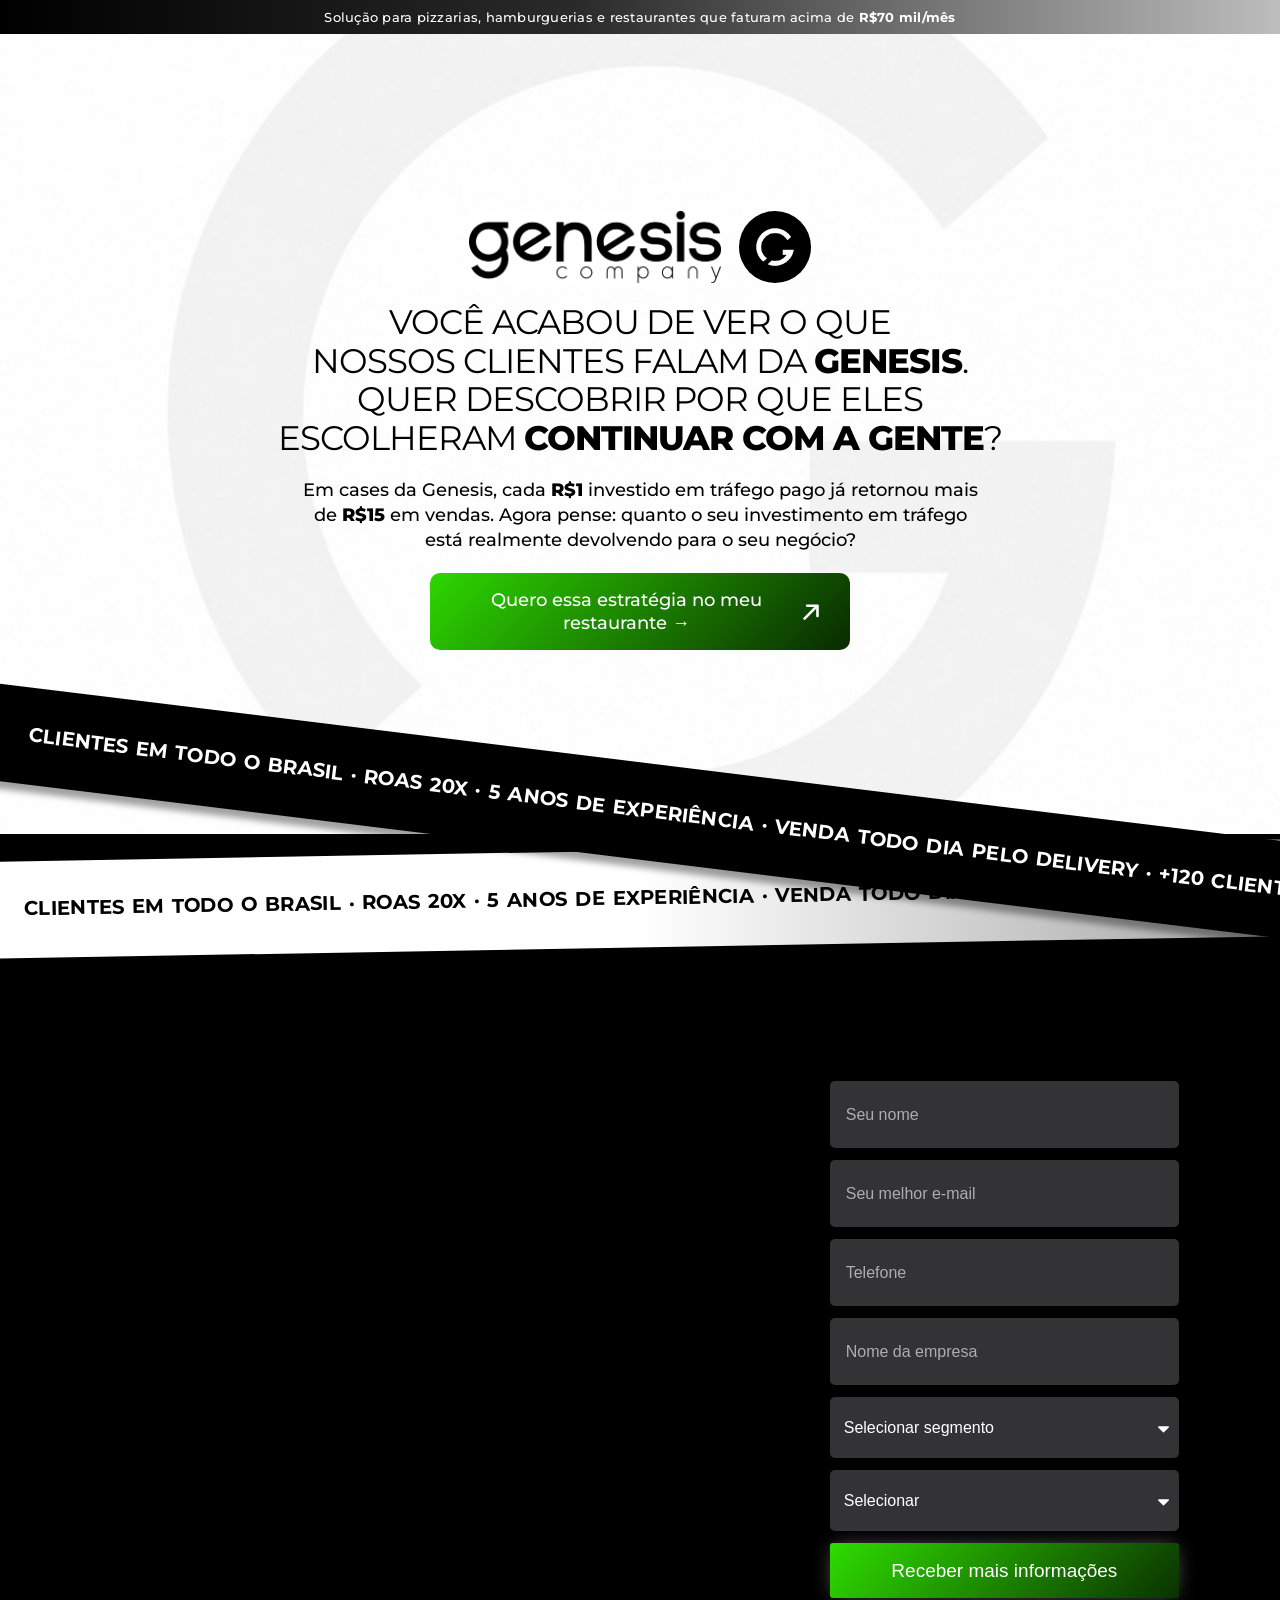
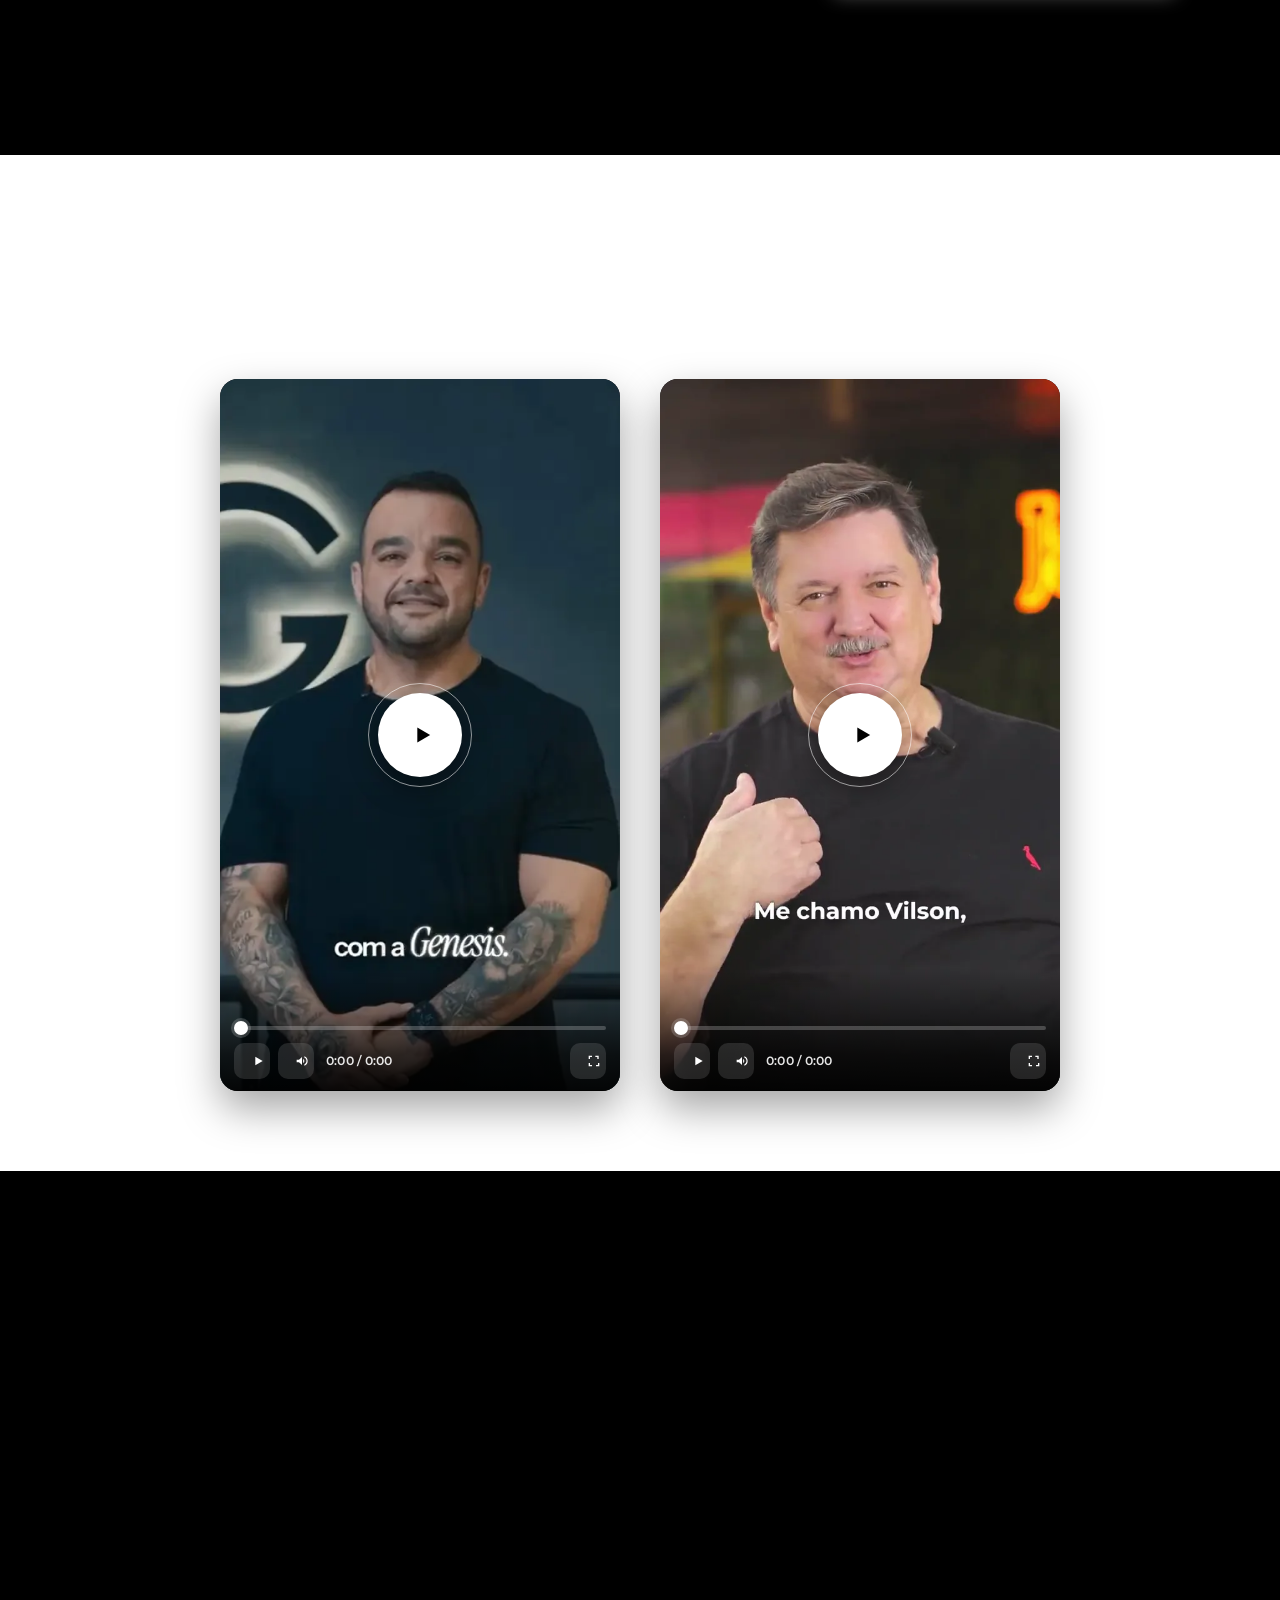
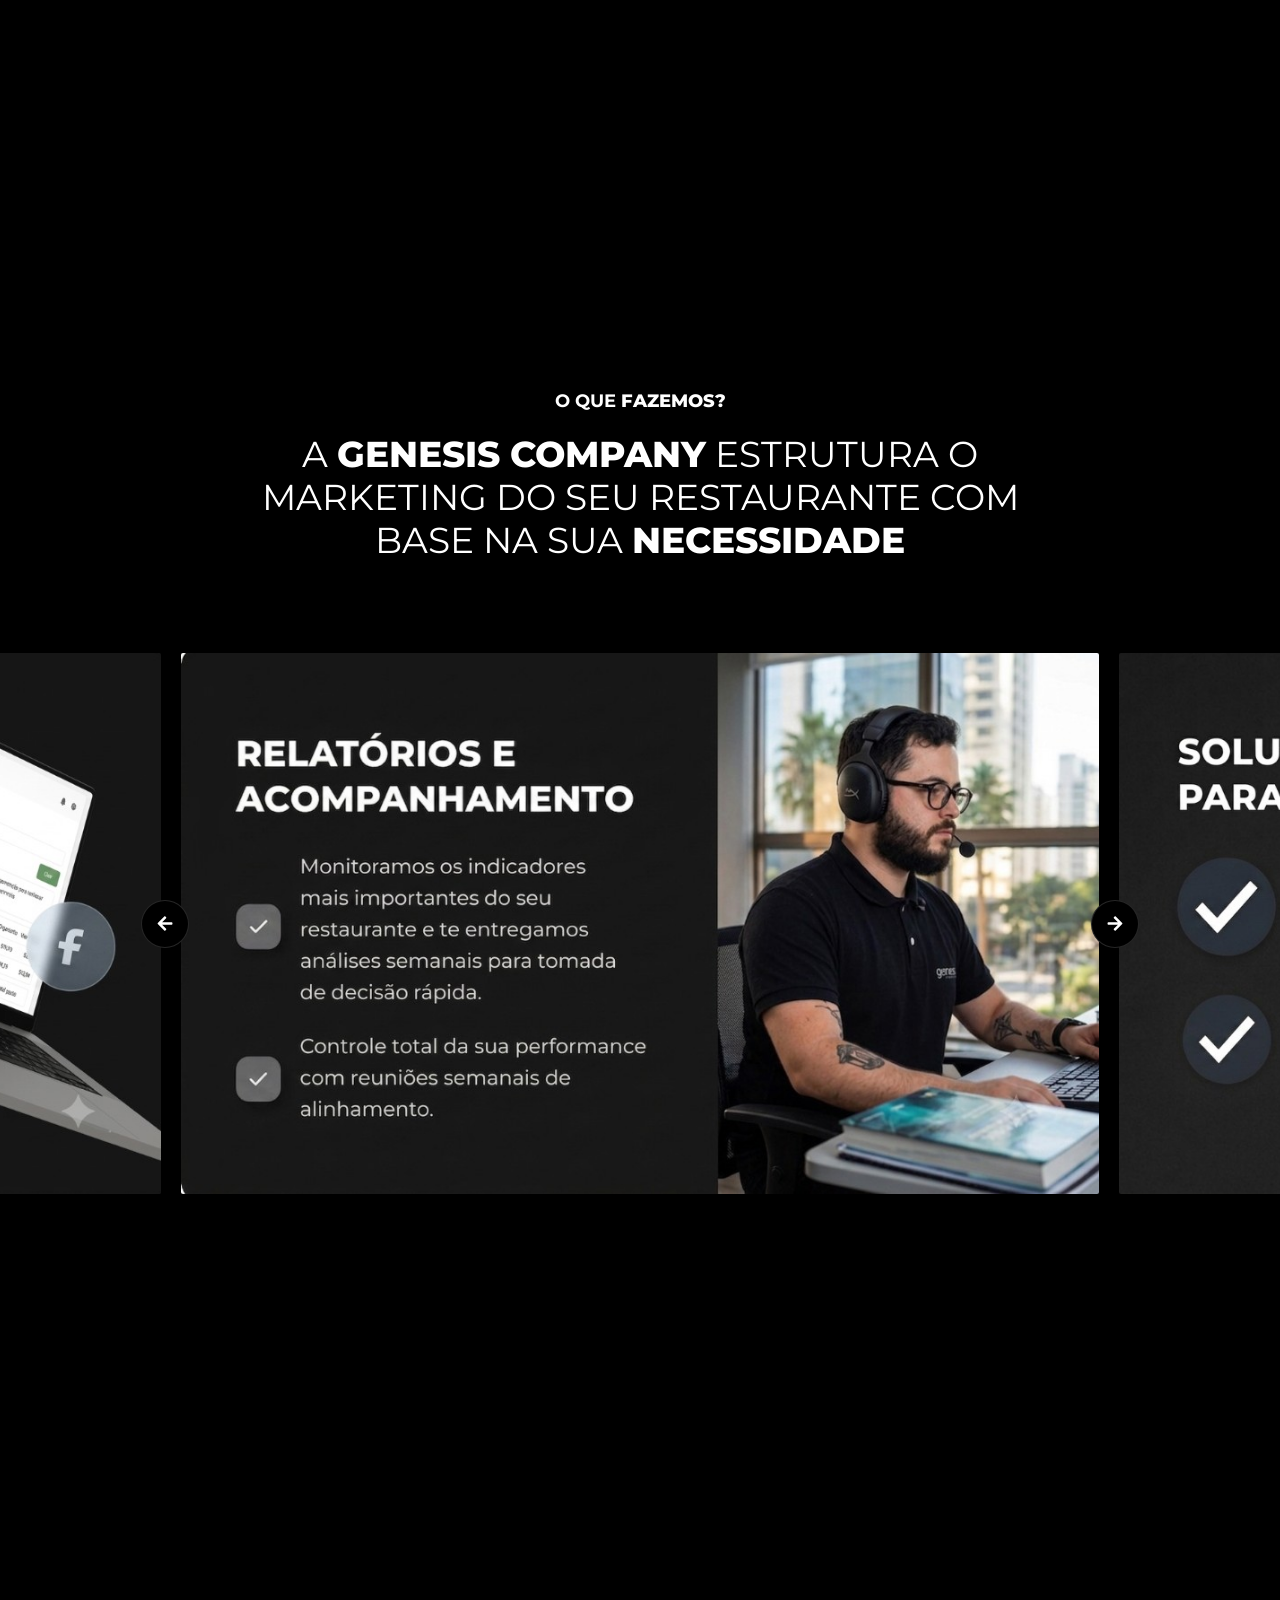
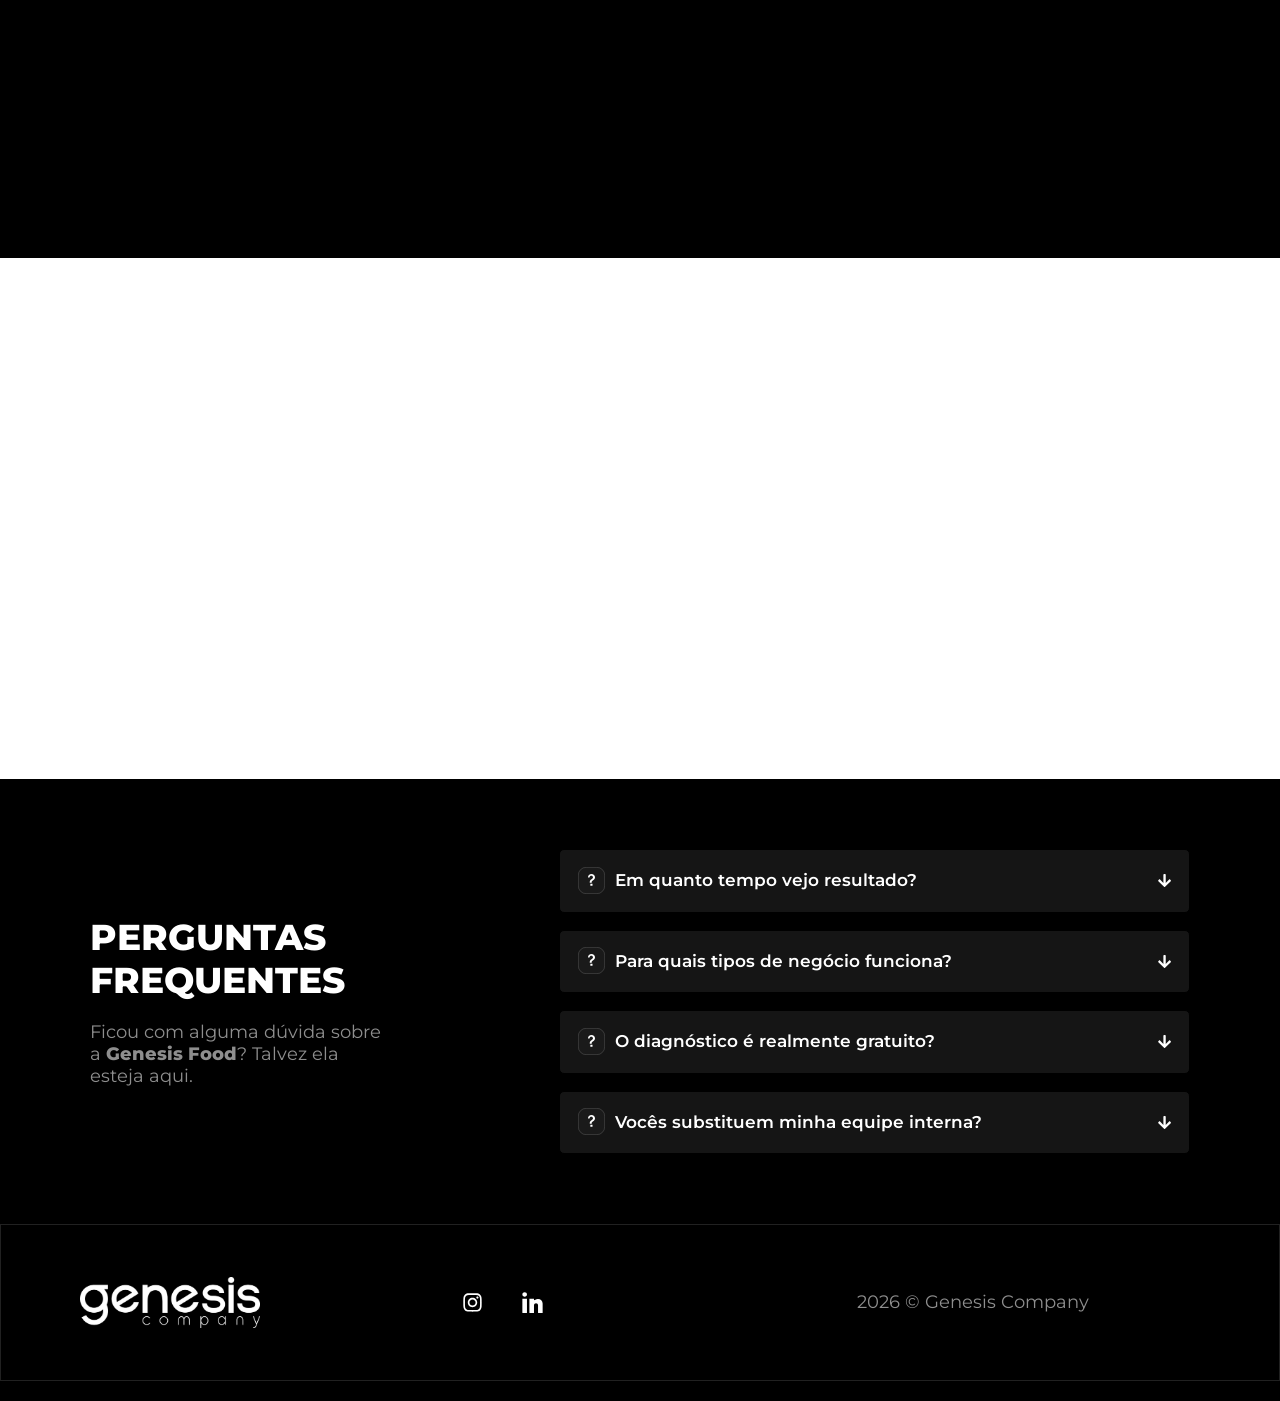
==== index.estrategia.html @ 5f3743d3 "Add Próximo Case and Estratégia landing page copy variants. New path-based LPs with hero/banner/CTA " ====
<!DOCTYPE html><html lang="pt-BR"><head><link rel="preload" as="font" type="font/woff2" href="./wp-content/uploads/elementor/google-fonts/fonts/montserrat-49e242af.woff2" crossorigin>
<link rel="preload" as="image" href="./wp-content/uploads/2025/10/hero-bg-g.png" fetchpriority="high">
<link rel="preconnect" href="https://cdn.jsdelivr.net" crossorigin>
<link rel="dns-prefetch" href="https://cdn.jsdelivr.net">
<script data-no-optimize="1">var litespeed_docref=sessionStorage.getItem("litespeed_docref");litespeed_docref&&(Object.defineProperty(document,"referrer",{get:function(){return litespeed_docref}}),sessionStorage.removeItem("litespeed_docref"));</script> <meta charset="UTF-8"><meta name='robots' content='index, follow, max-image-preview:large, max-snippet:-1, max-video-preview:-1' /><title>Genesis Food | Estratégia dos Cases</title><meta name="description" content="Aumente o movimento do seu restaurante com estratégias de marketing feitas sob medida. Gestão de redes sociais, tráfego pago e cardápio digital." /><link rel="canonical" href="https://foods.companygenesis.com.br/" /><meta property="og:locale" content="pt_BR" /><meta property="og:type" content="article" /><meta property="og:title" content="Genesis Food | Estratégia dos Cases" /><meta property="og:description" content="Aumente o movimento do seu restaurante com estratégias de marketing feitas sob medida. Gestão de redes sociais, tráfego pago e cardápio digital." /><meta property="og:url" content="https://foods.companygenesis.com.br/" /><meta property="og:site_name" content="Genesis Company" /><meta property="article:modified_time" content="2026-07-18T01:22:32+00:00" /><meta property="og:image" content="https://foods.companygenesis.com.br/wp-content/uploads/2025/10/og-genesis-food.png" /><meta property="og:image:width" content="1200" /><meta property="og:image:height" content="630" /><meta property="og:image:type" content="image/png" /><meta name="twitter:card" content="summary_large_image" /><meta name="twitter:image" content="https://foods.companygenesis.com.br/wp-content/uploads/2025/10/og-genesis-food.png" /><meta name="twitter:title" content="Genesis Food | Estratégia dos Cases" /><meta name="twitter:label1" content="Est. tempo de leitura" /><meta name="twitter:data1" content="13 minutos" /> <script type="application/ld+json" class="yoast-schema-graph">{"@context":"https:\/\/schema.org","@graph":[{"@type":"WebPage","@id":"https:\/\/foods.companygenesis.com.br\/00-lp\/","url":"https:\/\/foods.companygenesis.com.br\/00-lp\/","name":"Marketing para Restaurantes | Genesis Food","isPartOf":{"@id":"https:\/\/foods.companygenesis.com.br\/#website"},"primaryImageOfPage":{"@id":"https:\/\/foods.companygenesis.com.br\/00-lp\/#primaryimage"},"image":{"@id":"https:\/\/foods.companygenesis.com.br\/00-lp\/#primaryimage"},"thumbnailUrl":"https:\/\/foods.companygenesis.com.br\/wp-content\/uploads\/2025\/10\/og-genesis-food.png","datePublished":"2025-10-16T03:11:54+00:00","dateModified":"2026-07-18T01:22:32+00:00","description":"Aumente o movimento do seu restaurante com estratégias de marketing feitas sob medida. Gestão de redes sociais, tráfego pago e cardápio digital.","breadcrumb":{"@id":"https:\/\/foods.companygenesis.com.br\/00-lp\/#breadcrumb"},"inLanguage":"pt-BR","potentialAction":[{"@type":"ReadAction","target":["https:\/\/foods.companygenesis.com.br\/00-lp\/"]}]},{"@type":"ImageObject","inLanguage":"pt-BR","@id":"https:\/\/foods.companygenesis.com.br\/00-lp\/#primaryimage","url":"https:\/\/foods.companygenesis.com.br\/wp-content\/uploads\/2025\/10\/og-genesis-food.png","contentUrl":"https:\/\/foods.companygenesis.com.br\/wp-content\/uploads\/2025\/10\/og-genesis-food.png","width":513,"height":147},{"@type":"BreadcrumbList","@id":"https:\/\/foods.companygenesis.com.br\/00-lp\/#breadcrumb","itemListElement":[{"@type":"ListItem","position":1,"name":"Início","item":"https:\/\/foods.companygenesis.com.br\/"},{"@type":"ListItem","position":2,"name":"Marketing para Restaurantes | Genesis Food"}]},{"@type":"WebSite","@id":"https:\/\/foods.companygenesis.com.br\/#website","url":"https:\/\/foods.companygenesis.com.br\/","name":"Genesis Company","description":"Aumente seu faturamento através da internet","potentialAction":[{"@type":"SearchAction","target":{"@type":"EntryPoint","urlTemplate":"https:\/\/foods.companygenesis.com.br\/?s={search_term_string}"},"query-input":{"@type":"PropertyValueSpecification","valueRequired":true,"valueName":"search_term_string"}}],"inLanguage":"pt-BR"}]}</script> <link rel="alternate" type="application/rss+xml" title="Feed para Genesis Company &raquo;" href="https://foods.companygenesis.com.br/feed/" /><link rel="alternate" type="application/rss+xml" title="Feed de comentários para Genesis Company &raquo;" href="https://foods.companygenesis.com.br/comments/feed/" /><link rel="alternate" title="oEmbed (JSON)" type="application/json+oembed" href="https://foods.companygenesis.com.br/wp-json/oembed/1.0/embed?url=https%3A%2F%2Ffoods.companygenesis.com.br%2F00-lp%2F" /><link rel="alternate" title="oEmbed (XML)" type="text/xml+oembed" href="https://foods.companygenesis.com.br/wp-json/oembed/1.0/embed?url=https%3A%2F%2Ffoods.companygenesis.com.br%2F00-lp%2F&#038;format=xml" /><style id='wp-img-auto-sizes-contain-inline-css'>img:is([sizes=auto i],[sizes^="auto," i]){contain-intrinsic-size:3000px 1500px}
/*# sourceURL=wp-img-auto-sizes-contain-inline-css */</style><link data-optimized="2" rel="stylesheet" href="./assets/css/main.css" /><style id='global-styles-inline-css'>:root{--wp--preset--aspect-ratio--square: 1;--wp--preset--aspect-ratio--4-3: 4/3;--wp--preset--aspect-ratio--3-4: 3/4;--wp--preset--aspect-ratio--3-2: 3/2;--wp--preset--aspect-ratio--2-3: 2/3;--wp--preset--aspect-ratio--16-9: 16/9;--wp--preset--aspect-ratio--9-16: 9/16;--wp--preset--color--black: #000000;--wp--preset--color--cyan-bluish-gray: #abb8c3;--wp--preset--color--white: #ffffff;--wp--preset--color--pale-pink: #f78da7;--wp--preset--color--vivid-red: #cf2e2e;--wp--preset--color--luminous-vivid-orange: #ff6900;--wp--preset--color--luminous-vivid-amber: #fcb900;--wp--preset--color--light-green-cyan: #7bdcb5;--wp--preset--color--vivid-green-cyan: #00d084;--wp--preset--color--pale-cyan-blue: #8ed1fc;--wp--preset--color--vivid-cyan-blue: #0693e3;--wp--preset--color--vivid-purple: #9b51e0;--wp--preset--gradient--vivid-cyan-blue-to-vivid-purple: linear-gradient(135deg,rgb(6,147,227) 0%,rgb(155,81,224) 100%);--wp--preset--gradient--light-green-cyan-to-vivid-green-cyan: linear-gradient(135deg,rgb(122,220,180) 0%,rgb(0,208,130) 100%);--wp--preset--gradient--luminous-vivid-amber-to-luminous-vivid-orange: linear-gradient(135deg,rgb(252,185,0) 0%,rgb(255,105,0) 100%);--wp--preset--gradient--luminous-vivid-orange-to-vivid-red: linear-gradient(135deg,rgb(255,105,0) 0%,rgb(207,46,46) 100%);--wp--preset--gradient--very-light-gray-to-cyan-bluish-gray: linear-gradient(135deg,rgb(238,238,238) 0%,rgb(169,184,195) 100%);--wp--preset--gradient--cool-to-warm-spectrum: linear-gradient(135deg,rgb(74,234,220) 0%,rgb(151,120,209) 20%,rgb(207,42,186) 40%,rgb(238,44,130) 60%,rgb(251,105,98) 80%,rgb(254,248,76) 100%);--wp--preset--gradient--blush-light-purple: linear-gradient(135deg,rgb(255,206,236) 0%,rgb(152,150,240) 100%);--wp--preset--gradient--blush-bordeaux: linear-gradient(135deg,rgb(254,205,165) 0%,rgb(254,45,45) 50%,rgb(107,0,62) 100%);--wp--preset--gradient--luminous-dusk: linear-gradient(135deg,rgb(255,203,112) 0%,rgb(199,81,192) 50%,rgb(65,88,208) 100%);--wp--preset--gradient--pale-ocean: linear-gradient(135deg,rgb(255,245,203) 0%,rgb(182,227,212) 50%,rgb(51,167,181) 100%);--wp--preset--gradient--electric-grass: linear-gradient(135deg,rgb(202,248,128) 0%,rgb(113,206,126) 100%);--wp--preset--gradient--midnight: linear-gradient(135deg,rgb(2,3,129) 0%,rgb(40,116,252) 100%);--wp--preset--font-size--small: 13px;--wp--preset--font-size--medium: 20px;--wp--preset--font-size--large: 36px;--wp--preset--font-size--x-large: 42px;--wp--preset--spacing--20: 0.44rem;--wp--preset--spacing--30: 0.67rem;--wp--preset--spacing--40: 1rem;--wp--preset--spacing--50: 1.5rem;--wp--preset--spacing--60: 2.25rem;--wp--preset--spacing--70: 3.38rem;--wp--preset--spacing--80: 5.06rem;--wp--preset--shadow--natural: 6px 6px 9px rgba(0, 0, 0, 0.2);--wp--preset--shadow--deep: 12px 12px 50px rgba(0, 0, 0, 0.4);--wp--preset--shadow--sharp: 6px 6px 0px rgba(0, 0, 0, 0.2);--wp--preset--shadow--outlined: 6px 6px 0px -3px rgb(255, 255, 255), 6px 6px rgb(0, 0, 0);--wp--preset--shadow--crisp: 6px 6px 0px rgb(0, 0, 0);}:root { --wp--style--global--content-size: 800px;--wp--style--global--wide-size: 1200px; }:where(body) { margin: 0; }.wp-site-blocks > .alignleft { float: left; margin-right: 2em; }.wp-site-blocks > .alignright { float: right; margin-left: 2em; }.wp-site-blocks > .aligncenter { justify-content: center; margin-left: auto; margin-right: auto; }:where(.wp-site-blocks) > * { margin-block-start: 24px; margin-block-end: 0; }:where(.wp-site-blocks) > :first-child { margin-block-start: 0; }:where(.wp-site-blocks) > :last-child { margin-block-end: 0; }:root { --wp--style--block-gap: 24px; }:root :where(.is-layout-flow) > :first-child{margin-block-start: 0;}:root :where(.is-layout-flow) > :last-child{margin-block-end: 0;}:root :where(.is-layout-flow) > *{margin-block-start: 24px;margin-block-end: 0;}:root :where(.is-layout-constrained) > :first-child{margin-block-start: 0;}:root :where(.is-layout-constrained) > :last-child{margin-block-end: 0;}:root :where(.is-layout-constrained) > *{margin-block-start: 24px;margin-block-end: 0;}:root :where(.is-layout-flex){gap: 24px;}:root :where(.is-layout-grid){gap: 24px;}.is-layout-flow > .alignleft{float: left;margin-inline-start: 0;margin-inline-end: 2em;}.is-layout-flow > .alignright{float: right;margin-inline-start: 2em;margin-inline-end: 0;}.is-layout-flow > .aligncenter{margin-left: auto !important;margin-right: auto !important;}.is-layout-constrained > .alignleft{float: left;margin-inline-start: 0;margin-inline-end: 2em;}.is-layout-constrained > .alignright{float: right;margin-inline-start: 2em;margin-inline-end: 0;}.is-layout-constrained > .aligncenter{margin-left: auto !important;margin-right: auto !important;}.is-layout-constrained > :where(:not(.alignleft):not(.alignright):not(.alignfull)){max-width: var(--wp--style--global--content-size);margin-left: auto !important;margin-right: auto !important;}.is-layout-constrained > .alignwide{max-width: var(--wp--style--global--wide-size);}body .is-layout-flex{display: flex;}.is-layout-flex{flex-wrap: wrap;align-items: center;}.is-layout-flex > :is(*, div){margin: 0;}body .is-layout-grid{display: grid;}.is-layout-grid > :is(*, div){margin: 0;}body{padding-top: 0px;padding-right: 0px;padding-bottom: 0px;padding-left: 0px;}a:where(:not(.wp-element-button)){text-decoration: underline;}:root :where(.wp-element-button, .wp-block-button__link){background-color: #32373c;border-width: 0;color: #fff;font-family: inherit;font-size: inherit;font-style: inherit;font-weight: inherit;letter-spacing: inherit;line-height: inherit;padding-top: calc(0.667em + 2px);padding-right: calc(1.333em + 2px);padding-bottom: calc(0.667em + 2px);padding-left: calc(1.333em + 2px);text-decoration: none;text-transform: inherit;}.has-black-color{color: var(--wp--preset--color--black) !important;}.has-cyan-bluish-gray-color{color: var(--wp--preset--color--cyan-bluish-gray) !important;}.has-white-color{color: var(--wp--preset--color--white) !important;}.has-pale-pink-color{color: var(--wp--preset--color--pale-pink) !important;}.has-vivid-red-color{color: var(--wp--preset--color--vivid-red) !important;}.has-luminous-vivid-orange-color{color: var(--wp--preset--color--luminous-vivid-orange) !important;}.has-luminous-vivid-amber-color{color: var(--wp--preset--color--luminous-vivid-amber) !important;}.has-light-green-cyan-color{color: var(--wp--preset--color--light-green-cyan) !important;}.has-vivid-green-cyan-color{color: var(--wp--preset--color--vivid-green-cyan) !important;}.has-pale-cyan-blue-color{color: var(--wp--preset--color--pale-cyan-blue) !important;}.has-vivid-cyan-blue-color{color: var(--wp--preset--color--vivid-cyan-blue) !important;}.has-vivid-purple-color{color: var(--wp--preset--color--vivid-purple) !important;}.has-black-background-color{background-color: var(--wp--preset--color--black) !important;}.has-cyan-bluish-gray-background-color{background-color: var(--wp--preset--color--cyan-bluish-gray) !important;}.has-white-background-color{background-color: var(--wp--preset--color--white) !important;}.has-pale-pink-background-color{background-color: var(--wp--preset--color--pale-pink) !important;}.has-vivid-red-background-color{background-color: var(--wp--preset--color--vivid-red) !important;}.has-luminous-vivid-orange-background-color{background-color: var(--wp--preset--color--luminous-vivid-orange) !important;}.has-luminous-vivid-amber-background-color{background-color: var(--wp--preset--color--luminous-vivid-amber) !important;}.has-light-green-cyan-background-color{background-color: var(--wp--preset--color--light-green-cyan) !important;}.has-vivid-green-cyan-background-color{background-color: var(--wp--preset--color--vivid-green-cyan) !important;}.has-pale-cyan-blue-background-color{background-color: var(--wp--preset--color--pale-cyan-blue) !important;}.has-vivid-cyan-blue-background-color{background-color: var(--wp--preset--color--vivid-cyan-blue) !important;}.has-vivid-purple-background-color{background-color: var(--wp--preset--color--vivid-purple) !important;}.has-black-border-color{border-color: var(--wp--preset--color--black) !important;}.has-cyan-bluish-gray-border-color{border-color: var(--wp--preset--color--cyan-bluish-gray) !important;}.has-white-border-color{border-color: var(--wp--preset--color--white) !important;}.has-pale-pink-border-color{border-color: var(--wp--preset--color--pale-pink) !important;}.has-vivid-red-border-color{border-color: var(--wp--preset--color--vivid-red) !important;}.has-luminous-vivid-orange-border-color{border-color: var(--wp--preset--color--luminous-vivid-orange) !important;}.has-luminous-vivid-amber-border-color{border-color: var(--wp--preset--color--luminous-vivid-amber) !important;}.has-light-green-cyan-border-color{border-color: var(--wp--preset--color--light-green-cyan) !important;}.has-vivid-green-cyan-border-color{border-color: var(--wp--preset--color--vivid-green-cyan) !important;}.has-pale-cyan-blue-border-color{border-color: var(--wp--preset--color--pale-cyan-blue) !important;}.has-vivid-cyan-blue-border-color{border-color: var(--wp--preset--color--vivid-cyan-blue) !important;}.has-vivid-purple-border-color{border-color: var(--wp--preset--color--vivid-purple) !important;}.has-vivid-cyan-blue-to-vivid-purple-gradient-background{background: var(--wp--preset--gradient--vivid-cyan-blue-to-vivid-purple) !important;}.has-light-green-cyan-to-vivid-green-cyan-gradient-background{background: var(--wp--preset--gradient--light-green-cyan-to-vivid-green-cyan) !important;}.has-luminous-vivid-amber-to-luminous-vivid-orange-gradient-background{background: var(--wp--preset--gradient--luminous-vivid-amber-to-luminous-vivid-orange) !important;}.has-luminous-vivid-orange-to-vivid-red-gradient-background{background: var(--wp--preset--gradient--luminous-vivid-orange-to-vivid-red) !important;}.has-very-light-gray-to-cyan-bluish-gray-gradient-background{background: var(--wp--preset--gradient--very-light-gray-to-cyan-bluish-gray) !important;}.has-cool-to-warm-spectrum-gradient-background{background: var(--wp--preset--gradient--cool-to-warm-spectrum) !important;}.has-blush-light-purple-gradient-background{background: var(--wp--preset--gradient--blush-light-purple) !important;}.has-blush-bordeaux-gradient-background{background: var(--wp--preset--gradient--blush-bordeaux) !important;}.has-luminous-dusk-gradient-background{background: var(--wp--preset--gradient--luminous-dusk) !important;}.has-pale-ocean-gradient-background{background: var(--wp--preset--gradient--pale-ocean) !important;}.has-electric-grass-gradient-background{background: var(--wp--preset--gradient--electric-grass) !important;}.has-midnight-gradient-background{background: var(--wp--preset--gradient--midnight) !important;}.has-small-font-size{font-size: var(--wp--preset--font-size--small) !important;}.has-medium-font-size{font-size: var(--wp--preset--font-size--medium) !important;}.has-large-font-size{font-size: var(--wp--preset--font-size--large) !important;}.has-x-large-font-size{font-size: var(--wp--preset--font-size--x-large) !important;}
:root :where(.wp-block-pullquote){font-size: 1.5em;line-height: 1.6;}
/*# sourceURL=global-styles-inline-css */</style><style id='hide_field_class_style-inline-css'>.cfef-hidden , .cfef-hidden-step-field {
					display: none !important;
			 	}
.cfef-hidden {
					display: none !important;
			 	}
/*# sourceURL=hide_field_class_style-inline-css */</style>
<link rel="https://api.w.org/" href="https://foods.companygenesis.com.br/wp-json/" /><link rel="alternate" title="JSON" type="application/json" href="https://foods.companygenesis.com.br/wp-json/wp/v2/pages/3445" /><link rel="EditURI" type="application/rsd+xml" title="RSD" href="https://foods.companygenesis.com.br/xmlrpc.php?rsd" /><meta name="generator" content="WordPress 6.9.5" /><link rel='shortlink' href='https://foods.companygenesis.com.br/?p=3445' />
<!-- Google Tag Manager -->
<script>(function(w,d,s,l,i){w[l]=w[l]||[];w[l].push({'gtm.start':
new Date().getTime(),event:'gtm.js'});var f=d.getElementsByTagName(s)[0],
j=d.createElement(s),dl=l!='dataLayer'?'&l='+l:'';j.async=true;j.src=
'https://www.googletagmanager.com/gtm.js?id='+i+dl;f.parentNode.insertBefore(j,f);
})(window,document,'script','dataLayer','GTM-K36ZGK4W');</script>
<script>(function(w,d,s,l,i){w[l]=w[l]||[];w[l].push({'gtm.start':
new Date().getTime(),event:'gtm.js'});var f=d.getElementsByTagName(s)[0],
j=d.createElement(s),dl=l!='dataLayer'?'&l='+l:'';j.async=true;j.src=
'https://www.googletagmanager.com/gtm.js?id='+i+dl;f.parentNode.insertBefore(j,f);
})(window,document,'script','dataLayer','GTM-WVFJHWJD');</script>
<!-- End Google Tag Manager -->
<!-- Meta Pixel Code -->
<script>
!function(f,b,e,v,n,t,s)
{if(f.fbq)return;n=f.fbq=function(){n.callMethod?
n.callMethod.apply(n,arguments):n.queue.push(arguments)};
if(!f._fbq)f._fbq=n;n.push=n;n.loaded=!0;n.version='2.0';
n.queue=[];t=b.createElement(e);t.async=!0;
t.src=v;s=b.getElementsByTagName(e)[0];
s.parentNode.insertBefore(t,s)}(window, document,'script',
'https://connect.facebook.net/en_US/fbevents.js');
fbq('init', '1551278673109850');
fbq('track', 'PageView');
</script>
<!-- End Meta Pixel Code -->
<script type="text/javascript">document.createElement("picture");if(!window.HTMLPictureElement&&document.addEventListener){window.addEventListener("DOMContentLiteSpeedLoaded",function(){var s=document.createElement("script");s.src="./wp-content/plugins/webp-express/js/picturefill.min.js";document.body.appendChild(s)})}</script><meta name="generator" content="Elementor 4.2.1; features: e_font_icon_svg, additional_custom_breakpoints; settings: css_print_method-external, google_font-enabled, font_display-swap"><style>html, body {
   max-width: 100%;
   overflow-x: hidden;
}

::-webkit-scrollbar {
    width: 10px;
}

::-webkit-scrollbar-track {
    background: #0C0C0C;
}
  
::-webkit-scrollbar-thumb {
    -webkit-border-radius: 10px;
    border-radius: 10px;
    background: linear-gradient(180deg, #000000, #000000);
}

::-webkit-scrollbar-thumb:hover {
    -webkit-border-radius: 10px;
    border-radius: 10px;
    background: linear-gradient(0deg, #000000, #000000);
}</style>  <style>.e-con.e-parent:nth-of-type(n+4):not(.e-lazyloaded):not(.e-no-lazyload),
				.e-con.e-parent:nth-of-type(n+4):not(.e-lazyloaded):not(.e-no-lazyload) * {
					background-image: none !important;
				}
				@media screen and (max-height: 1024px) {
					.e-con.e-parent:nth-of-type(n+3):not(.e-lazyloaded):not(.e-no-lazyload),
					.e-con.e-parent:nth-of-type(n+3):not(.e-lazyloaded):not(.e-no-lazyload) * {
						background-image: none !important;
					}
				}
				@media screen and (max-height: 640px) {
					.e-con.e-parent:nth-of-type(n+2):not(.e-lazyloaded):not(.e-no-lazyload),
					.e-con.e-parent:nth-of-type(n+2):not(.e-lazyloaded):not(.e-no-lazyload) * {
						background-image: none !important;
					}
				}</style>  <link rel="icon" href="./wp-content/uploads/2025/10/logo-genesis-g-favicon.png" sizes="32x32" /><link rel="icon" href="./wp-content/uploads/2025/10/logo-genesis-g-favicon.png" sizes="192x192" /><link rel="apple-touch-icon" href="./wp-content/uploads/2025/10/logo-genesis-g-favicon.png" /><meta name="msapplication-TileImage" content="./wp-content/uploads/2025/10/logo-genesis-g-favicon.png" /><meta name="viewport" content="width=device-width, initial-scale=1.0, viewport-fit=cover" />
<style id="gf-logo-css">
.logo-genesis {
  width: min(420px, 75vw) !important;
  height: auto !important;
  max-width: 420px !important;
}
.logo-genesis-footer {
  width: min(180px, 50vw) !important;
  height: auto !important;
  max-width: 180px !important;
}
.elementor-element-3dcf41d img.logo-genesis {
  object-fit: contain;
}
</style>





<style id="gf-departamento-css">
/* Seção CTA, fundo branco, texto preto */
.elementor-3445 .elementor-element.elementor-element-bf90cb8,
.elementor-element-bf90cb8 {
  background-color: #FFFFFF !important;
}
.elementor-3445 .elementor-element.elementor-element-bf90cb8 .e-con-inner {
  display: flex;
  flex-direction: column;
  align-items: center;
  justify-content: center;
  text-align: center;
  padding-top: 70px;
  padding-bottom: 70px;
}
.elementor-3445 .elementor-element.elementor-element-b350397 {
  width: auto !important;
  max-width: 720px !important;
  margin-left: auto !important;
  margin-right: auto !important;
  text-align: center !important;
}
.elementor-3445 .elementor-element.elementor-element-b350397 .elementor-heading-title {
  font-family: "Montserrat", Sans-serif !important;
  font-size: 18px !important;
  font-weight: 700 !important;
  line-height: 1.2em !important;
  color: #000000 !important;
  text-align: center !important;
}
.elementor-3445 .elementor-element.elementor-element-78d1f50 {
  width: min(900px, 92%) !important;
  max-width: 900px !important;
  margin-left: auto !important;
  margin-right: auto !important;
  text-align: center !important;
}
.elementor-3445 .elementor-element.elementor-element-78d1f50 .elementor-heading-title {
  font-family: "Montserrat", Sans-serif !important;
  font-size: 36px !important;
  font-weight: 400 !important;
  line-height: 1.2em !important;
  letter-spacing: -0.7px !important;
  color: #000000 !important;
  text-align: center !important;
}
.elementor-3445 .elementor-element.elementor-element-d406230 {
  width: min(760px, 92%) !important;
  max-width: 760px !important;
  margin-left: auto !important;
  margin-right: auto !important;
  text-align: center !important;
}
.elementor-3445 .elementor-element.elementor-element-d406230 .elementor-heading-title {
  font-family: "Montserrat", Sans-serif !important;
  font-size: 18px !important;
  font-weight: 400 !important;
  line-height: 1.35em !important;
  color: #000000 !important;
  text-align: center !important;
}
.elementor-3445 .elementor-element.elementor-element-7e98884 {
  display: flex !important;
  flex-direction: row !important;
  justify-content: center !important;
  align-items: center !important;
  flex-wrap: wrap !important;
  gap: 12px;
  margin-top: 18px;
}
.elementor-3445 .elementor-element.elementor-element-5e537af .elementor-button {
  background-color: #000000 !important;
  color: #FFFFFF !important;
  fill: #FFFFFF !important;
  border-radius: 10px !important;
  font-family: "Montserrat", Sans-serif !important;
  font-size: 16px !important;
  font-weight: 500 !important;
  padding: 16px 30px !important;
}
.elementor-3445 .elementor-element.elementor-element-5e537af .elementor-button svg path {
  fill: #FFFFFF !important;
}
.elementor-3445 .elementor-element.elementor-element-2dba5c1 {
  width: auto !important;
  max-width: none !important;
  margin-left: 19px !important;
  position: relative !important;
}
.elementor-3445 .elementor-element.elementor-element-2dba5c1 .elementor-heading-title {
  font-family: "Montserrat", Sans-serif !important;
  font-size: 16px !important;
  font-weight: 500 !important;
  color: #000000 !important;
}
.elementor-3445 .elementor-element.elementor-element-2dba5c1::before {
  background: #000000 !important;
  box-shadow: 0 0 0 0 #000000 !important;
}
@media (max-width: 767px) {
  .elementor-3445 .elementor-element.elementor-element-78d1f50 .elementor-heading-title {
    font-size: 22px !important;
  }
  .elementor-3445 .elementor-element.elementor-element-d406230 .elementor-heading-title {
    font-size: 16px !important;
  }
  .elementor-3445 .elementor-element.elementor-element-bf90cb8 .e-con-inner {
    padding-top: 48px;
    padding-bottom: 48px;
  }
}
</style>

<style id="gf-faixas-css">
/* Faixa preta, texto branco */
.elementor-element-7cb8422.e-con,
.elementor-3445 .elementor-element.elementor-element-7cb8422 {
  display: flex !important;
  position: relative !important;
  z-index: 3 !important;
  background: #000 !important;
  box-shadow: 0 7px 5.8px 0 rgb(0 0 0 / .37) !important;
  margin-top: -67px !important;
  margin-bottom: 0 !important;
  padding: 16px 0 !important;
  overflow: hidden !important;
  transform: rotate(7deg) scale(1.1) !important;
  width: 100% !important;
}
/* Faixa clara, texto preto */
.elementor-element-8dcca34.e-con,
.elementor-3445 .elementor-element.elementor-element-8dcca34 {
  display: flex !important;
  position: relative !important;
  z-index: 2 !important;
  background: linear-gradient(90deg, #FFF 49.99%, #999 100%) !important;
  box-shadow: 0 7px 5.8px 0 rgb(0 0 0 / .37) !important;
  margin-top: 0 !important;
  margin-bottom: 0 !important;
  padding: 16px 0 !important;
  overflow: hidden !important;
  transform: rotate(-1deg) scale(1.1) !important;
  width: 100% !important;
}

/* Trilho infinito */
.elementor-3445 .elementor-element.elementor-element-3862534,
.elementor-3445 .elementor-element.elementor-element-a68d58c {
  width: max-content !important;
  max-width: none !important;
  margin: 0 !important;
  white-space: nowrap !important;
  display: block !important;
}

.elementor-3445 .elementor-element.elementor-element-3862534 .elementor-heading-title,
.elementor-3445 .elementor-element.elementor-element-a68d58c .elementor-heading-title {
  font-family: "Montserrat", Sans-serif !important;
  font-size: 18px !important;
  font-weight: 700 !important;
  line-height: 1.2em !important;
  word-spacing: 2px !important;
  white-space: nowrap !important;
  margin: 0 !important;
  display: inline-block !important;
  text-transform: uppercase !important;
}

/* Preta = texto branco, anda pra direita (txto) */
.elementor-3445 .elementor-element.elementor-element-3862534 {
  animation: gf-marquee-right 90s linear infinite !important;
}
.elementor-3445 .elementor-element.elementor-element-3862534 .elementor-heading-title {
  color: #FFFFFF !important;
}

/* Branca = texto preto, anda pra esquerda (txt) */
.elementor-3445 .elementor-element.elementor-element-a68d58c {
  animation: gf-marquee-left 90s linear infinite !important;
}
.elementor-3445 .elementor-element.elementor-element-a68d58c .elementor-heading-title {
  color: #000000 !important;
}

@keyframes gf-marquee-right {
  from { transform: translateX(-50%); }
  to { transform: translateX(0%); }
}
@keyframes gf-marquee-left {
  from { transform: translateX(0%); }
  to { transform: translateX(-50%); }
}

@media (max-width: 767px) {
  .elementor-element-7cb8422.e-con { margin-top: -40px !important; padding: 14px 0 !important; }
  .elementor-element-8dcca34.e-con { padding: 14px 0 !important; }
  .elementor-3445 .elementor-element.elementor-element-3862534 .elementor-heading-title,
  .elementor-3445 .elementor-element.elementor-element-a68d58c .elementor-heading-title {
    font-size: 14px !important;
    line-height: 1em !important;
  }
}
</style>

<style id="gf-hero-logos-css">
/* Hero, fundo G watermark */
.elementor-3445 .elementor-element.elementor-element-272308d,
.elementor-3445 .elementor-element.elementor-element-272308d:not(.elementor-motion-effects-element-type-background),
.elementor-3445 .elementor-element.elementor-element-272308d > .elementor-motion-effects-container > .elementor-motion-effects-layer,
.elementor-element-272308d {
  background-color: #FFFFFF !important;
  background-image: url("./wp-content/uploads/2025/10/hero-bg-g.png") !important;
  background-position: center center !important;
  background-repeat: no-repeat !important;
  background-size: cover !important;
}
@media (max-width: 767px) {
  .elementor-3445 .elementor-element.elementor-element-272308d,
  .elementor-3445 .elementor-element.elementor-element-272308d:not(.elementor-motion-effects-element-type-background),
  .elementor-3445 .elementor-element.elementor-element-272308d > .elementor-motion-effects-container > .elementor-motion-effects-layer,
  .elementor-element-272308d {
    background-image: url("./wp-content/uploads/2025/10/hero-bg-g.png") !important;
    background-size: cover !important;
  }
}

.elementor-element-3dcf41d {
  width: 100% !important;
  max-width: 100% !important;
  display: flex !important;
  justify-content: center !important;
  align-items: center !important;
}
.gf-hero-logos {
  display: flex;
  align-items: center;
  justify-content: center;
  gap: 18px;
  height: auto;
  margin: 0 auto;
  width: 100%;
}
.gf-hero-logos .logo-genesis {
  height: 72px !important;
  width: auto !important;
  max-width: min(400px, 62vw) !important;
  object-fit: contain;
  display: block;
  /* wordmark branca → preta no fundo claro */
  filter: invert(1);
}
.gf-hero-logos .logo-genesis-g,
img.logo-genesis-g {
  width: 72px !important;
  height: 72px !important;
  object-fit: cover !important;
  border-radius: 50% !important;
  -webkit-border-radius: 50% !important;
  overflow: hidden !important;
  flex-shrink: 0;
  display: block !important;
}
.elementor-element-3dcf41d img.logo-genesis-g {
  border-radius: 50% !important;
  -webkit-border-radius: 50% !important;
}
@media (max-width: 767px) {
  .gf-hero-logos {
    gap: 12px;
  }
  .gf-hero-logos .logo-genesis {
    height: 52px !important;
    max-width: min(240px, 58vw) !important;
  }
  .gf-hero-logos .logo-genesis-g,
  img.logo-genesis-g {
    width: 52px !important;
    height: 52px !important;
    border-radius: 50% !important;
  }
}
</style>


<style id="gf-titles-css">
/* Títulos, mesma fonte + palavras de destaque */
.elementor-3445 .elementor-heading-title {
  font-family: "Montserrat", Sans-serif !important;
}
.elementor-3445 .elementor-heading-title span[style*="font-weight:800"],
.elementor-3445 .elementor-heading-title span[style*="font-weight: 800"] {
  font-family: "Montserrat", Sans-serif !important;
  font-weight: 800 !important;
}
</style>


<style id="gf-player-css">
.elementor-element-4699423 {
  display: flex !important;
  flex-wrap: wrap;
  gap: 20px !important;
  justify-content: center;
  align-items: stretch;
}
.elementor-element-50cce5c,
.elementor-element-8dd6fb8 {
  width: min(100%, 420px) !important;
  max-width: 420px !important;
  flex: 1 1 320px;
}
.gf-player {
  --gf-p-black: #000;
  --gf-p-white: #fff;
  --gf-p-muted: #8e8e8e;
  --gf-p-track: rgba(255,255,255,.22);
  position: relative;
  width: 100%;
  aspect-ratio: 9 / 16;
  max-height: 720px;
  border-radius: 18px;
  overflow: hidden;
  background: #0a0a0a;
  box-shadow: 0 18px 40px rgba(0,0,0,.35);
  font-family: "Montserrat", Sans-serif;
  -webkit-tap-highlight-color: transparent;
  user-select: none;
}
.gf-player__video {
  width: 100%;
  height: 100%;
  object-fit: cover;
  display: block;
  background: #000;
}
.gf-player__big-play {
  position: absolute;
  inset: 0;
  margin: auto;
  width: 84px;
  height: 84px;
  border: 0;
  border-radius: 50%;
  background: #fff;
  color: #000;
  cursor: pointer;
  display: grid;
  place-items: center;
  z-index: 4;
  box-shadow: 0 10px 30px rgba(0,0,0,.45);
  transition: transform .25s ease, opacity .25s ease, box-shadow .25s ease;
}
.gf-player__big-play-ring {
  position: absolute;
  inset: -10px;
  border-radius: 50%;
  border: 1.5px solid rgba(255,255,255,.55);
  animation: gf-play-pulse 2.2s ease-out infinite;
  pointer-events: none;
}
.gf-player__big-play svg {
  width: 28px;
  height: 28px;
  fill: currentColor;
  margin-left: 4px;
}
.gf-player__big-play:hover {
  transform: scale(1.06);
  box-shadow: 0 14px 36px rgba(0,0,0,.55);
}
.gf-player.is-playing .gf-player__big-play {
  opacity: 0;
  pointer-events: none;
  transform: scale(.85);
}
@keyframes gf-play-pulse {
  0% { transform: scale(.92); opacity: .9; }
  100% { transform: scale(1.35); opacity: 0; }
}
.gf-player__ui {
  position: absolute;
  left: 0; right: 0; bottom: 0;
  padding: 48px 14px 12px;
  background: linear-gradient(180deg, transparent 0%, rgba(0,0,0,.75) 70%, rgba(0,0,0,.92) 100%);
  z-index: 5;
  opacity: 1;
  transition: opacity .3s ease;
}
.gf-player.is-playing:not(:hover):not(.is-scrubbing) .gf-player__ui {
  opacity: 0;
  pointer-events: none;
}
.gf-player__progress-wrap {
  position: relative;
  height: 18px;
  display: flex;
  align-items: center;
  margin-bottom: 6px;
  cursor: pointer;
}
.gf-player__progress {
  -webkit-appearance: none;
  appearance: none;
  width: 100%;
  height: 4px;
  border-radius: 999px;
  background: var(--gf-p-track);
  outline: none;
  margin: 0;
  position: relative;
  z-index: 2;
  cursor: pointer;
}
.gf-player__progress::-webkit-slider-thumb {
  -webkit-appearance: none;
  width: 14px;
  height: 14px;
  border-radius: 50%;
  background: #fff;
  border: 0;
  box-shadow: 0 0 0 3px rgba(255,255,255,.18);
  cursor: pointer;
}
.gf-player__progress::-moz-range-thumb {
  width: 14px;
  height: 14px;
  border-radius: 50%;
  background: #fff;
  border: 0;
  cursor: pointer;
}
.gf-player__progress-fill {
  position: absolute;
  left: 0;
  top: 50%;
  height: 4px;
  transform: translateY(-50%);
  width: 0%;
  border-radius: 999px;
  background: #fff;
  pointer-events: none;
  z-index: 1;
}
.gf-player__bar {
  display: flex;
  align-items: center;
  gap: 8px;
}
.gf-player__btn {
  width: 36px;
  height: 36px;
  border: 0;
  border-radius: 10px;
  background: rgba(255,255,255,.12);
  color: #fff;
  display: grid;
  place-items: center;
  cursor: pointer;
  transition: background .2s ease, transform .15s ease;
  flex-shrink: 0;
}
.gf-player__btn:hover {
  background: rgba(255,255,255,.22);
  transform: translateY(-1px);
}
.gf-player__btn svg {
  width: 16px;
  height: 16px;
  fill: currentColor;
}
.gf-player__play .icon-pause,
.gf-player.is-playing .gf-player__play .icon-play { display: none; }
.gf-player.is-playing .gf-player__play .icon-pause { display: block; }
.gf-player__mute .icon-mute,
.gf-player.is-muted .gf-player__mute .icon-vol { display: none; }
.gf-player.is-muted .gf-player__mute .icon-mute { display: block; }
.gf-player__time {
  margin-left: 4px;
  margin-right: auto;
  font-size: 12px;
  font-weight: 600;
  letter-spacing: .02em;
  color: rgba(255,255,255,.9);
  font-variant-numeric: tabular-nums;
}
.gf-player__fs { margin-left: 0; }
@media (max-width: 767px) {
  .gf-player { border-radius: 14px; max-height: 560px; }
  .gf-player__big-play { width: 72px; height: 72px; }
}
@media (prefers-reduced-motion: reduce) {
  .gf-player__big-play-ring { animation: none; }
}
</style>

<style id="gf-bw-theme">
/* ========== TEMA PRETO E BRANCO ========== */
:root {
  --gf-black: #000000;
  --gf-white: #FFFFFF;
  --gf-muted: #8E8E8E;
}

/* Faixa de luz branca nos botões */
.elementor-3445 .elementor-button,
.elementor-form .elementor-button[type="submit"] {
  position: relative !important;
  overflow: hidden !important;
  isolation: isolate;
}
.elementor-3445 .elementor-button::after,
.elementor-form .elementor-button[type="submit"]::after {
  content: "";
  position: absolute;
  top: 0;
  left: -120%;
  width: 60%;
  height: 100%;
  background: linear-gradient(
    120deg,
    transparent 0%,
    rgba(255, 255, 255, 0) 35%,
    rgba(255, 255, 255, 0.55) 50%,
    rgba(255, 255, 255, 0) 65%,
    transparent 100%
  );
  transform: skewX(-20deg);
  pointer-events: none;
  z-index: 2;
  animation: gf-btn-shine 2.8s ease-in-out infinite;
}
.elementor-3445 .elementor-button .elementor-button-content-wrapper {
  position: relative;
  z-index: 3;
}
@keyframes gf-btn-shine {
  0% { left: -120%; }
  45% { left: 140%; }
  100% { left: 140%; }
}
@media (prefers-reduced-motion: reduce) {
  .elementor-3445 .elementor-button::after,
  .elementor-form .elementor-button[type="submit"]::after {
    animation: none;
    display: none;
  }
}

/* Scrollbar */
::-webkit-scrollbar-thumb {
  background: #000000 !important;
}
::-webkit-scrollbar-thumb:hover {
  background: #333333 !important;
}
::-webkit-scrollbar-track {
  background: #0C0C0C !important;
}

/* Botões verdes → pretos */
.elementor-3445 .elementor-button,
.elementor-3445 .elementor-element-2e785ca .elementor-button,
.elementor-3445 .elementor-element-5e537af .elementor-button {
  background-color: #000000 !important;
  color: #FFFFFF !important;
  fill: #FFFFFF !important;
}
.elementor-3445 .elementor-element-2e785ca .elementor-button {
  background-color: #000000 !important;
  color: #FFFFFF !important;
}
.elementor-3445 .elementor-element-2e785ca .elementor-button svg path {
  fill: #FFFFFF !important;
}
/* Botão da seção departamento (fundo branco) */
.elementor-3445 .elementor-element-bf90cb8 .elementor-button {
  background-color: #000000 !important;
  color: #FFFFFF !important;
}
.elementor-3445 .elementor-element-bf90cb8 .elementor-button svg path {
  fill: #FFFFFF !important;
}

/* Formulário submit */
.elementor-3445 .elementor-element-e1b938c .elementor-button,
.elementor-form .elementor-button[type="submit"] {
  background-color: #000000 !important;
  color: #FFFFFF !important;
  border-color: #000000 !important;
}

/* Accent dourado/amarelo → preto */
.elementor-3445 .elementor-heading-title [style*="FFA902"],
.elementor-3445 .elementor-heading-title [style*="ffa902"] {
  color: #000000 !important;
}

/* Eyebrows / labels, preto em fundos claros; branco em fundos escuros */
.elementor-3445 .elementor-element-fe2d377 .elementor-heading-title,
.elementor-3445 .elementor-element-eecdb78 .elementor-heading-title {
  color: #000000 !important;
}
.elementor-3445 .elementor-element-2ae630c .elementor-heading-title,
.elementor-3445 .elementor-element-61bf0cc .elementor-heading-title,
.elementor-3445 .elementor-element-d7f4272 .elementor-heading-title,
.elementor-3445 .elementor-element-a4155e2 .elementor-heading-title {
  color: #FFFFFF !important;
}

/* Seção departamento, fundo branco */
.elementor-3445 .elementor-element-bf90cb8,
.elementor-3445 .elementor-element-bf90cb8:not(.elementor-motion-effects-element-type-background),
.elementor-3445 .elementor-element-bf90cb8 > .elementor-motion-effects-container > .elementor-motion-effects-layer {
  background-color: #FFFFFF !important;
  background-image: none !important;
}

/* Ponto "online" */
.elementor-3445 .elementor-element-2dba5c1::before {
  background: #000000 !important;
  box-shadow: 0 0 0 0 #000000 !important;
}

/* FAQ / bordas accent */
.elementor-3445 .e-n-accordion-item-title,
.elementor-3445 .e-n-accordion-item {
  border-color: #000000 !important;
}
.elementor-3445 .e-n-accordion-item-title-icon svg,
.elementor-3445 .e-n-accordion-item-title-icon path,
.elementor-3445 .e-n-accordion-item-title-icon .e-font-icon-svg {
  fill: #FFFFFF !important;
  color: #FFFFFF !important;
  stroke: #FFFFFF !important;
}
.elementor-3445 .elementor-element-4a4b417 .e-n-accordion-item .elementor-heading-title {
  color: #FFFFFF !important;
  font-family: "Montserrat", Sans-serif !important;
}
/* FAQ, ícone ? branco */
.elementor-3445 .imag,
.imag {
  background-image: url("./wp-content/uploads/2025/10/Frame-49-white.svg") !important;
  background-repeat: no-repeat !important;
  background-size: 100% !important;
  background-position: center center !important;
  color: transparent !important;
}

/* Social icons */
.elementor-3445 .elementor-social-icon {
  background-color: #000000 !important;
  color: #FFFFFF !important;
}
.elementor-3445 .elementor-social-icon svg,
.elementor-3445 .elementor-social-icon path {
  fill: #FFFFFF !important;
}

/* Carousel arrows, já escuros, reforça B&W */
.elementor-element-b7a8403 .elementor-swiper-button {
  background: #000000 !important;
  border-color: rgba(255,255,255,.15) !important;
  color: #FFFFFF !important;
}
.elementor-element-b7a8403 .elementor-swiper-button svg {
  fill: #FFFFFF !important;
  color: #FFFFFF !important;
}

/* Links e destaques */
.elementor-3445 a {
  color: inherit;
}

/* Inputs focus */
.elementor-3445 .elementor-field:focus {
  border-color: #000000 !important;
  outline-color: #000000 !important;
}

/* Força remoção de amarelo residual via filtro em backgrounds dourados conhecidos */
.elementor-3445 [style*="FFA902"],
.elementor-3445 [style*="ffa902"],
.elementor-3445 [style*="#eea904"],
.elementor-3445 [style*="#EEA904"] {
  color: #000000 !important;
}
</style>

<style id="gf-cls-fix">\nhtml{overflow-x:hidden}
/* Reserve space for tilted marquee to reduce CLS */
.elementor-element-7cb8422{
  min-height: 72px !important;
  contain: layout style !important;
  content-visibility: auto;
}
@media (max-width: 767px){
  .elementor-element-7cb8422{ min-height: 120px !important; }
}
/* Stabilize hero heading size before font swap */
.elementor-element-272308d .elementor-heading-title{
  font-display: swap;
}
.elementor-element-5e8d05b,
.elementor-element-272308d .elementor-widget-heading{
  min-height: 1.2em;
}
html,body{overflow-x:hidden}
.gf-top-banner{
  width:100vw;
  max-width:100vw;
  margin:0;
  padding:7px 14px;
  box-sizing:border-box;
  text-align:center;
  color:#fff;
  font-family:"Montserrat",Sans-serif;
  font-size:clamp(10px,2.4vw,13px);
  font-weight:500;
  line-height:1.35;
  letter-spacing:.02em;
  background:linear-gradient(90deg,#000000 0%,#2a2a2a 45%,#bdbdbd 100%);
  z-index:1000;
}
</style>

<style id="gf-pause-marquee">
/* Pause marquees until interaction — improves Speed Index in lab tests */
html.gf-anim-paused .elementor-element-7cb8422 *,
html.gf-anim-paused .elementor-element-7cb8422 {
  animation-play-state: paused !important;
}
</style>
<script id="gf-pause-marquee-js">
(function(){
  document.documentElement.classList.add('gf-anim-paused');
  function go(){ document.documentElement.classList.remove('gf-anim-paused');
    ['scroll','click','touchstart','keydown'].forEach(function(e){ window.removeEventListener(e, go); });
  }
  ['scroll','click','touchstart','keydown'].forEach(function(e){
    window.addEventListener(e, go, {once:true, passive:true});
  });
})();
</script>
<style id="gf-variant-css">.gf-top-banner{font-size:clamp(9px,2.2vw,13px)!important;padding:8px 12px!important;line-height:1.4!important}.elementor-element-5e8d05b{width:min(96vw,920px)!important;max-width:96vw!important}.elementor-element-5e8d05b .elementor-heading-title{font-size:clamp(14px,3.2vw,34px)!important;line-height:1.14!important;letter-spacing:-0.03em!important}.elementor-element-5e8d05b .gf-hero-line{white-space:nowrap;display:inline-block;max-width:100%}.elementor-element-dbac0b5{width:min(94vw,680px)!important;max-width:94vw!important}.elementor-element-dbac0b5 .elementor-heading-title{font-size:clamp(13px,1.8vw,18px)!important;line-height:1.4!important}.elementor-element-2e785ca .elementor-button{max-width:min(94vw,420px)!important;width:auto!important}.elementor-element-2e785ca .elementor-button .elementor-button-text{white-space:normal!important;line-height:1.25!important}@media (max-width:767px){.gf-top-banner{font-size:clamp(9px,3.1vw,12px)!important;padding:9px 10px!important}.elementor-element-5e8d05b{width:min(94vw,520px)!important;max-width:94vw!important}.elementor-element-5e8d05b .elementor-heading-title{font-size:clamp(14px,4.1vw,22px)!important;line-height:1.13!important;letter-spacing:-0.035em!important}.elementor-element-5e8d05b .gf-hero-line{white-space:normal!important;display:inline!important}.elementor-element-dbac0b5{width:min(92vw,520px)!important;max-width:92vw!important}.elementor-element-dbac0b5 .elementor-heading-title{font-size:clamp(12px,3.1vw,14px)!important;line-height:1.35!important}.elementor-element-2e785ca .elementor-button,.elementor-element-bf90cb8 .elementor-button,.elementor-element-e1b938c .elementor-button,.elementor-form .elementor-button[type=submit]{font-size:clamp(11px,3.1vw,13px)!important;padding:12px 14px!important;max-width:min(92vw,340px)!important;width:100%!important;box-sizing:border-box!important}.elementor-element-2e785ca .elementor-button .elementor-button-text{white-space:normal!important;line-height:1.25!important}.elementor-element-2e785ca .elementor-button .elementor-button-icon svg{width:10px!important;height:10px!important}}</style></head><body class="wp-singular page-template page-template-elementor_canvas page page-id-3445 wp-embed-responsive wp-theme-hello-elementor hello-elementor-default elementor-default elementor-template-canvas elementor-kit-9 elementor-page elementor-page-3445">
<!-- Google Tag Manager (noscript) -->
<noscript><iframe src="https://www.googletagmanager.com/ns.html?id=GTM-K36ZGK4W"
height="0" width="0" style="display:none;visibility:hidden"></iframe></noscript>
<noscript><iframe src="https://www.googletagmanager.com/ns.html?id=GTM-WVFJHWJD"
height="0" width="0" style="display:none;visibility:hidden"></iframe></noscript>
<!-- End Google Tag Manager (noscript) -->
<!-- Meta Pixel (noscript) -->
<noscript><img height="1" width="1" style="display:none"
src="https://www.facebook.com/tr?id=1551278673109850&ev=PageView&noscript=1"
/></noscript>
<!-- End Meta Pixel (noscript) -->
<div class="gf-top-banner" role="banner">Solução para pizzarias, hamburguerias e restaurantes que faturam acima de <strong>R$70 mil/mês</strong></div>
<main id="content"><div data-elementor-type="wp-page" data-elementor-id="3445" class="elementor elementor-3445" data-elementor-post-type="page"><div class="elementor-element elementor-element-272308d e-flex e-con-boxed e-con e-parent" data-id="272308d" data-element_type="container" data-e-type="container" data-settings="{&quot;background_background&quot;:&quot;classic&quot;}"><div class="e-con-inner"><div class="elementor-element elementor-element-3dcf41d elementor-widget__width-initial elementor-widget elementor-widget-image" data-id="3dcf41d" data-element_type="widget" data-e-type="widget" data-widget_type="image.default">
<div class="gf-hero-logos">
  <img fetchpriority="high" decoding="async" src="./wp-content/uploads/2025/10/logo-genesis.png" class="attachment-full size-full wp-image-3465 logo-genesis" alt="Genesis Company">
  <img src="./wp-content/uploads/2025/10/logo-genesis-g.png" class="logo-genesis-g" alt="Genesis" width="72" height="72" style="border-radius:50%;width:72px;height:72px;object-fit:cover;">
</div>

</div><div class="elementor-element elementor-element-5e8d05b elementor-widget__width-initial elementor-widget elementor-widget-heading" data-id="5e8d05b" data-element_type="widget" data-e-type="widget" data-widget_type="heading.default"><p class="elementor-heading-title elementor-size-default"><span class="gf-hero-line">VOCÊ ACABOU DE VER O QUE</span><br><span class="gf-hero-line">NOSSOS CLIENTES FALAM DA <span style="font-weight:800">GENESIS</span>.</span><br><span class="gf-hero-line">QUER DESCOBRIR POR QUE ELES</span><br><span class="gf-hero-line">ESCOLHERAM <span style="font-weight:800">CONTINUAR COM A GENTE</span>?</span></p></div><div class="elementor-element elementor-element-dbac0b5 elementor-widget__width-initial elementor-widget elementor-widget-heading" data-id="dbac0b5" data-element_type="widget" data-e-type="widget" data-widget_type="heading.default"><p class="elementor-heading-title elementor-size-default">Em cases da Genesis, cada <span style="font-weight:800">R$1</span> investido em tráfego pago já retornou mais de <span style="font-weight:800">R$15</span> em vendas. Agora pense: quanto o seu investimento em tráfego está realmente devolvendo para o seu negócio?</p></div><div class="elementor-element elementor-element-2e785ca elementor-widget elementor-widget-button" data-id="2e785ca" data-element_type="widget" data-e-type="widget" data-widget_type="button.default">
<a class="elementor-button elementor-button-link elementor-size-sm" href="#anc">
<span class="elementor-button-content-wrapper">
<span class="elementor-button-icon">
<svg xmlns="http://www.w3.org/2000/svg" width="11" height="10" viewBox="0 0 11 10" fill="none"><path d="M2.10375 9.52038L8.66667 2.95747V7.37497C8.66667 7.58493 8.75007 7.78629 8.89854 7.93476C9.04701 8.08323 9.24837 8.16663 9.45833 8.16663C9.6683 8.16663 9.86966 8.08323 10.0181 7.93476C10.1666 7.78629 10.25 7.58493 10.25 7.37497V1.08122C10.25 0.871254 10.1666 0.669891 10.0181 0.521424C9.86966 0.372958 9.6683 0.289551 9.45833 0.289551H3.125C2.91504 0.289551 2.71367 0.372958 2.56521 0.521424C2.41674 0.669891 2.33333 0.871254 2.33333 1.08122V1.04163C2.33333 1.2516 2.41674 1.45296 2.56521 1.60143C2.71367 1.74989 2.91504 1.8333 3.125 1.8333H7.51875L0.979585 8.37247C0.905383 8.44606 0.846486 8.53362 0.806294 8.63009C0.766103 8.72657 0.74541 8.83004 0.74541 8.93455C0.74541 9.03906 0.766103 9.14253 0.806294 9.23901C0.846486 9.33548 0.905383 9.42304 0.979585 9.49663C1.0516 9.57241 1.13791 9.63318 1.23353 9.67542C1.32916 9.71766 1.4322 9.74055 1.53672 9.74276C1.64124 9.74496 1.74515 9.72645 1.84248 9.68828C1.9398 9.65012 2.0286 9.59305 2.10375 9.52038Z" fill="black"></path></svg>			</span>
<span class="elementor-button-text">Quero essa estratégia no meu restaurante →</span>
</span>
</a></div></div></div><div class="elementor-element elementor-element-7cb8422 e-transform e-transform e-flex e-con-boxed e-con e-parent" data-id="7cb8422" data-element_type="container" data-e-type="container" data-settings="{&quot;_transform_rotateZ_effect&quot;:{&quot;unit&quot;:&quot;px&quot;,&quot;size&quot;:7,&quot;sizes&quot;:[]},&quot;_transform_scale_effect&quot;:{&quot;unit&quot;:&quot;px&quot;,&quot;size&quot;:1.1,&quot;sizes&quot;:[]},&quot;_transform_rotateZ_effect_widescreen&quot;:{&quot;unit&quot;:&quot;deg&quot;,&quot;size&quot;:&quot;&quot;,&quot;sizes&quot;:[]},&quot;_transform_rotateZ_effect_laptop&quot;:{&quot;unit&quot;:&quot;deg&quot;,&quot;size&quot;:&quot;&quot;,&quot;sizes&quot;:[]},&quot;_transform_rotateZ_effect_tablet&quot;:{&quot;unit&quot;:&quot;deg&quot;,&quot;size&quot;:&quot;&quot;,&quot;sizes&quot;:[]},&quot;_transform_rotateZ_effect_mobile&quot;:{&quot;unit&quot;:&quot;deg&quot;,&quot;size&quot;:&quot;&quot;,&quot;sizes&quot;:[]},&quot;_transform_scale_effect_widescreen&quot;:{&quot;unit&quot;:&quot;px&quot;,&quot;size&quot;:&quot;&quot;,&quot;sizes&quot;:[]},&quot;_transform_scale_effect_laptop&quot;:{&quot;unit&quot;:&quot;px&quot;,&quot;size&quot;:&quot;&quot;,&quot;sizes&quot;:[]},&quot;_transform_scale_effect_tablet&quot;:{&quot;unit&quot;:&quot;px&quot;,&quot;size&quot;:&quot;&quot;,&quot;sizes&quot;:[]},&quot;_transform_scale_effect_mobile&quot;:{&quot;unit&quot;:&quot;px&quot;,&quot;size&quot;:&quot;&quot;,&quot;sizes&quot;:[]}}"><div class="e-con-inner"><div class="elementor-element elementor-element-3862534 elementor-widget__width-initial elementor-widget elementor-widget-heading" data-id="3862534" data-element_type="widget" data-e-type="widget" data-widget_type="heading.default"><p class="elementor-heading-title elementor-size-default">CLIENTES EM TODO O BRASIL   ·   ROAS 20X   ·   5 ANOS DE EXPERIÊNCIA   ·   VENDA TODO DIA PELO DELIVERY   ·   +120 CLIENTES   ·   CLIENTES EM TODO O BRASIL   ·   ROAS 20X   ·   5 ANOS DE EXPERIÊNCIA   ·   VENDA TODO DIA PELO DELIVERY   ·   +120 CLIENTES   ·   CLIENTES EM TODO O BRASIL   ·   ROAS 20X   ·   5 ANOS DE EXPERIÊNCIA   ·   VENDA TODO DIA PELO DELIVERY   ·   +120 CLIENTES   ·   CLIENTES EM TODO O BRASIL   ·   ROAS 20X   ·   5 ANOS DE EXPERIÊNCIA   ·   VENDA TODO DIA PELO DELIVERY   ·   +120 CLIENTES   ·   CLIENTES EM TODO O BRASIL   ·   ROAS 20X   ·   5 ANOS DE EXPERIÊNCIA   ·   VENDA TODO DIA PELO DELIVERY   ·   +120 CLIENTES   ·   CLIENTES EM TODO O BRASIL   ·   ROAS 20X   ·   5 ANOS DE EXPERIÊNCIA   ·   VENDA TODO DIA PELO DELIVERY   ·   +120 CLIENTES   ·   CLIENTES EM TODO O BRASIL   ·   ROAS 20X   ·   5 ANOS DE EXPERIÊNCIA   ·   VENDA TODO DIA PELO DELIVERY   ·   +120 CLIENTES   ·   CLIENTES EM TODO O BRASIL   ·   ROAS 20X   ·   5 ANOS DE EXPERIÊNCIA   ·   VENDA TODO DIA PELO DELIVERY   ·   +120 CLIENTES   ·   </p></div></div></div><div class="elementor-element elementor-element-8dcca34 e-transform e-transform e-flex e-con-boxed e-con e-parent" data-id="8dcca34" data-element_type="container" data-e-type="container" data-settings="{&quot;background_background&quot;:&quot;classic&quot;,&quot;_transform_rotateZ_effect&quot;:{&quot;unit&quot;:&quot;px&quot;,&quot;size&quot;:-1,&quot;sizes&quot;:[]},&quot;_transform_scale_effect&quot;:{&quot;unit&quot;:&quot;px&quot;,&quot;size&quot;:1.1,&quot;sizes&quot;:[]},&quot;_transform_rotateZ_effect_widescreen&quot;:{&quot;unit&quot;:&quot;deg&quot;,&quot;size&quot;:&quot;&quot;,&quot;sizes&quot;:[]},&quot;_transform_rotateZ_effect_laptop&quot;:{&quot;unit&quot;:&quot;deg&quot;,&quot;size&quot;:&quot;&quot;,&quot;sizes&quot;:[]},&quot;_transform_rotateZ_effect_tablet&quot;:{&quot;unit&quot;:&quot;deg&quot;,&quot;size&quot;:&quot;&quot;,&quot;sizes&quot;:[]},&quot;_transform_rotateZ_effect_mobile&quot;:{&quot;unit&quot;:&quot;deg&quot;,&quot;size&quot;:&quot;&quot;,&quot;sizes&quot;:[]},&quot;_transform_scale_effect_widescreen&quot;:{&quot;unit&quot;:&quot;px&quot;,&quot;size&quot;:&quot;&quot;,&quot;sizes&quot;:[]},&quot;_transform_scale_effect_laptop&quot;:{&quot;unit&quot;:&quot;px&quot;,&quot;size&quot;:&quot;&quot;,&quot;sizes&quot;:[]},&quot;_transform_scale_effect_tablet&quot;:{&quot;unit&quot;:&quot;px&quot;,&quot;size&quot;:&quot;&quot;,&quot;sizes&quot;:[]},&quot;_transform_scale_effect_mobile&quot;:{&quot;unit&quot;:&quot;px&quot;,&quot;size&quot;:&quot;&quot;,&quot;sizes&quot;:[]}}"><div class="e-con-inner"><div class="elementor-element elementor-element-a68d58c elementor-widget__width-initial elementor-widget elementor-widget-heading" data-id="a68d58c" data-element_type="widget" data-e-type="widget" data-widget_type="heading.default"><p class="elementor-heading-title elementor-size-default">CLIENTES EM TODO O BRASIL   ·   ROAS 20X   ·   5 ANOS DE EXPERIÊNCIA   ·   VENDA TODO DIA PELO DELIVERY   ·   +120 CLIENTES   ·   CLIENTES EM TODO O BRASIL   ·   ROAS 20X   ·   5 ANOS DE EXPERIÊNCIA   ·   VENDA TODO DIA PELO DELIVERY   ·   +120 CLIENTES   ·   CLIENTES EM TODO O BRASIL   ·   ROAS 20X   ·   5 ANOS DE EXPERIÊNCIA   ·   VENDA TODO DIA PELO DELIVERY   ·   +120 CLIENTES   ·   CLIENTES EM TODO O BRASIL   ·   ROAS 20X   ·   5 ANOS DE EXPERIÊNCIA   ·   VENDA TODO DIA PELO DELIVERY   ·   +120 CLIENTES   ·   CLIENTES EM TODO O BRASIL   ·   ROAS 20X   ·   5 ANOS DE EXPERIÊNCIA   ·   VENDA TODO DIA PELO DELIVERY   ·   +120 CLIENTES   ·   CLIENTES EM TODO O BRASIL   ·   ROAS 20X   ·   5 ANOS DE EXPERIÊNCIA   ·   VENDA TODO DIA PELO DELIVERY   ·   +120 CLIENTES   ·   CLIENTES EM TODO O BRASIL   ·   ROAS 20X   ·   5 ANOS DE EXPERIÊNCIA   ·   VENDA TODO DIA PELO DELIVERY   ·   +120 CLIENTES   ·   CLIENTES EM TODO O BRASIL   ·   ROAS 20X   ·   5 ANOS DE EXPERIÊNCIA   ·   VENDA TODO DIA PELO DELIVERY   ·   +120 CLIENTES   ·   </p></div></div></div><div class="elementor-element elementor-element-a1de08d e-flex e-con-boxed e-con e-parent" data-id="a1de08d" data-element_type="container" data-e-type="container" id="anc"><div class="e-con-inner"><div class="elementor-element elementor-element-e39b122 e-con-full e-flex e-con e-child" data-id="e39b122" data-element_type="container" data-e-type="container"><div class="elementor-element elementor-element-d7f4272 elementor-widget__width-initial scroll-bottom elementor-widget elementor-widget-heading" data-id="d7f4272" data-element_type="widget" data-e-type="widget" data-widget_type="heading.default"><p class="elementor-heading-title elementor-size-default"><span style="font-weight:800">AVISO</span></p></div><div class="elementor-element elementor-element-732e0e8 elementor-widget__width-initial scroll-bottom elementor-widget elementor-widget-heading" data-id="732e0e8" data-element_type="widget" data-e-type="widget" data-widget_type="heading.default"><p class="elementor-heading-title elementor-size-default">Não perca essa oportunidade de <span style="font-weight:800">transformar seu restaurante</span> hoje</p></div><div class="elementor-element elementor-element-bf4d84e e-con-full scroll-bottom e-flex e-con e-child" data-id="bf4d84e" data-element_type="container" data-e-type="container" data-settings="{&quot;background_background&quot;:&quot;classic&quot;}"><div class="elementor-element elementor-element-26479f5 elementor-widget elementor-widget-heading" data-id="26479f5" data-element_type="widget" data-e-type="widget" data-widget_type="heading.default"><p class="elementor-heading-title elementor-size-default">Complete o formulário</p></div><div class="elementor-element elementor-element-49fc2bc elementor-widget elementor-widget-image" data-id="49fc2bc" data-element_type="widget" data-e-type="widget" data-widget_type="image.default">
<img loading="lazy" decoding="async"  decoding="async" width="40" height="40" src="./wp-content/uploads/2025/10/Frame-3.svg" class="attachment-large size-large wp-image-3517" alt="" /></div><div class="elementor-element elementor-element-3a391ec elementor-widget__width-initial elementor-widget elementor-widget-heading" data-id="3a391ec" data-element_type="widget" data-e-type="widget" data-widget_type="heading.default"><p class="elementor-heading-title elementor-size-default"><span style="color: #ffffff">Forneça suas informações</span> no formulário ao lado. Garantimos a segurança total de seus dados. Serão usados apenas para contato. </p></div></div><div class="elementor-element elementor-element-543e021 e-con-full scroll-bottom e-flex e-con e-child" data-id="543e021" data-element_type="container" data-e-type="container" data-settings="{&quot;background_background&quot;:&quot;classic&quot;}"><div class="elementor-element elementor-element-e2db0f6 elementor-widget elementor-widget-heading" data-id="e2db0f6" data-element_type="widget" data-e-type="widget" data-widget_type="heading.default"><p class="elementor-heading-title elementor-size-default">Receba uma ligação personalizada</p></div><div class="elementor-element elementor-element-5d930d1 elementor-widget elementor-widget-image" data-id="5d930d1" data-element_type="widget" data-e-type="widget" data-widget_type="image.default">
<img loading="lazy" decoding="async"  decoding="async" width="40" height="40" src="./wp-content/uploads/2025/10/Frame-4.svg" class="attachment-large size-large wp-image-3518" alt="" /></div><div class="elementor-element elementor-element-147faf4 elementor-widget__width-initial elementor-widget elementor-widget-heading" data-id="147faf4" data-element_type="widget" data-e-type="widget" data-widget_type="heading.default"><p class="elementor-heading-title elementor-size-default">Em um prazo de <span style="color: #ffffff">até 7 minutos</span>  em horário comercial, um dos nossos especialistas
<span style="color: #ffffff">entrará em contato diretamente </span>
para agendar a reunião mais importante com você.</p></div></div></div><div class="elementor-element elementor-element-e3b7748 e-con-full e-flex e-con e-child" data-id="e3b7748" data-element_type="container" data-e-type="container"><div class="elementor-element elementor-element-e1b938c elementor-button-align-stretch elementor-widget elementor-widget-global elementor-global-9586 elementor-widget-form" data-id="e1b938c" data-element_type="widget" data-e-type="widget" data-settings="{&quot;step_next_label&quot;:&quot;Pr\u00f3ximo&quot;,&quot;step_previous_label&quot;:&quot;Anterior&quot;,&quot;button_width&quot;:&quot;100&quot;,&quot;step_type&quot;:&quot;number_text&quot;,&quot;step_icon_shape&quot;:&quot;circle&quot;}" data-widget_type="form.default"><form id="lead-form" class="elementor-form" method="post" action="#" data-lead-form novalidate aria-label="Formulario Genesis Food">
<input type="hidden" name="utm_source" value="" />
<input type="hidden" name="utm_medium" value="" />
<input type="hidden" name="utm_campaign" value="" />
<input type="hidden" name="utm_id" value="" />
<input type="hidden" name="utm_term" value="" />
<input type="hidden" name="utm_content" value="" />
<div class="elementor-form-fields-wrapper elementor-labels-">
<div class="elementor-field-type-text elementor-field-group elementor-column elementor-field-group-nome elementor-col-100 elementor-field-required">
<label for="form-field-nome" class="elementor-field-label elementor-screen-only">Nome</label>
<input size="1" type="text" name="nome" id="form-field-nome" class="elementor-field elementor-size-sm  elementor-field-textual" placeholder="Seu nome" required="required" autocomplete="name">
</div>
<div class="elementor-field-type-email elementor-field-group elementor-column elementor-field-group-email elementor-col-100 elementor-field-required">
<label for="form-field-email" class="elementor-field-label elementor-screen-only">Email</label>
<input size="1" type="email" name="email" id="form-field-email" class="elementor-field elementor-size-sm  elementor-field-textual" placeholder="Seu melhor e-mail" required="required" autocomplete="email">
</div>
<div class="elementor-field-type-tel elementor-field-group elementor-column elementor-field-group-whatsapp elementor-col-100 elementor-field-required">
<label for="form-field-whatsapp" class="elementor-field-label elementor-screen-only">Telefone</label>
<input size="1" type="tel" name="whatsapp" id="form-field-whatsapp" class="elementor-field elementor-size-sm  elementor-field-textual" placeholder="Telefone" required="required" autocomplete="tel">
</div>
<div class="elementor-field-type-text elementor-field-group elementor-column elementor-field-group-empresa elementor-col-100 elementor-field-required">
<label for="form-field-empresa" class="elementor-field-label elementor-screen-only">Nome da Empresa</label>
<input size="1" type="text" name="empresa" id="form-field-empresa" class="elementor-field elementor-size-sm  elementor-field-textual" placeholder="Nome da empresa" required="required" autocomplete="organization">
</div>
<div class="elementor-field-type-select elementor-field-group elementor-column elementor-field-group-segmento elementor-col-100 elementor-field-required">
<label for="form-field-segmento" class="elementor-field-label elementor-screen-only">Qual o seu segmento?</label>
<div class="elementor-field elementor-select-wrapper remove-before "><div class="select-caret-down-wrapper">
<svg aria-hidden="true" class="e-font-icon-svg e-eicon-caret-down" viewBox="0 0 571.4 571.4" xmlns="http://www.w3.org/2000/svg"><path d="M571 393Q571 407 561 418L311 668Q300 679 286 679T261 668L11 418Q0 407 0 393T11 368 36 357H536Q550 357 561 368T571 393Z"></path></svg></div>
<select name="segmento" id="form-field-segmento" class="elementor-field-textual elementor-size-sm" required="required">
<option value="" disabled selected>Selecionar segmento</option>
<option value="Hamburgueria">Hamburgueria</option>
<option value="Pizzaria">Pizzaria</option>
<option value="Açaiteria">Açaiteria</option>
<option value="Restaurante">Restaurante</option>
<option value="Churrascaria">Churrascaria</option>
<option value="Cafeteria">Cafeteria</option>
<option value="Sorveteria">Sorveteria</option>
<option value="Padaria / Confeitaria">Padaria / Confeitaria</option>
<option value="Bar / Pub">Bar / Pub</option>
<option value="Food truck">Food truck</option>
<option value="Dark kitchen">Dark kitchen</option>
<option value="Outros">Outros</option>
</select></div>
</div>
<div class="elementor-field-type-select elementor-field-group elementor-column elementor-field-group-faturamento elementor-col-100 elementor-field-required">
<label for="form-field-faturamento" class="elementor-field-label elementor-screen-only">Coloque seu faturamento atual</label>
<div class="elementor-field elementor-select-wrapper remove-before "><div class="select-caret-down-wrapper">
<svg aria-hidden="true" class="e-font-icon-svg e-eicon-caret-down" viewBox="0 0 571.4 571.4" xmlns="http://www.w3.org/2000/svg"><path d="M571 393Q571 407 561 418L311 668Q300 679 286 679T261 668L11 418Q0 407 0 393T11 368 36 357H536Q550 357 561 368T571 393Z"></path></svg></div>
<select name="faturamento" id="form-field-faturamento" class="elementor-field-textual elementor-size-sm" required="required">
<option value="" disabled selected>Selecionar</option>
<option value="Até 30 mil">Até 30 mil</option>
<option value="30 mil até 50 mil">30 mil até 50 mil</option>
<option value="50 mil até 80 mil">50 mil até 80 mil</option>
<option value="80 mil até 100 mil">80 mil até 100 mil</option>
<option value="100 mil até 150 mil">100 mil até 150 mil</option>
<option value="150 mil até 250 mil">150 mil até 250 mil</option>
<option value="250 mil até 400 mil">250 mil até 400 mil</option>
<option value="400 mil até 600 mil">400 mil até 600 mil</option>
<option value="600 mil até 1 milhão">600 mil até 1 milhão</option>
<option value="Mais de 1 milhão">Mais de 1 milhão</option>
</select></div>
</div>
<div class="elementor-field-group elementor-column elementor-field-type-submit elementor-col-100 e-form__buttons">
<button class="elementor-button elementor-size-sm" type="submit" data-lead-submit>
<span class="elementor-button-content-wrapper">
<span class="elementor-button-text" data-lead-label>Receber mais informações</span>
</span>
</button>
</div>
<p data-form-note hidden style="margin:10px 0 0;font-family:Montserrat,sans-serif;font-size:13px;"></p>
</div>
</form></div><div class="elementor-element elementor-element-187351d elementor-widget elementor-widget-html" data-id="187351d" data-element_type="widget" data-e-type="widget" data-widget_type="html.default">  </div></div></div></div><div class="elementor-element elementor-element-47ec0b2 e-flex e-con-boxed e-con e-parent" data-id="47ec0b2" data-element_type="container" data-e-type="container" data-settings="{&quot;background_background&quot;:&quot;classic&quot;}"><div class="e-con-inner"><div class="elementor-element elementor-element-fe2d377 elementor-widget__width-initial scroll-bottom elementor-widget elementor-widget-heading" data-id="fe2d377" data-element_type="widget" data-e-type="widget" data-widget_type="heading.default"><p class="elementor-heading-title elementor-size-default"><span style="font-weight:800">DEPOIMENTOS</span></p></div><div class="elementor-element elementor-element-7d5c8f0 elementor-widget__width-initial scroll-bottom elementor-widget elementor-widget-heading" data-id="7d5c8f0" data-element_type="widget" data-e-type="widget" data-widget_type="heading.default"><p class="elementor-heading-title elementor-size-default"><span style="font-weight:800">MAIS DE <span style="color: #000000">2.000</span> RESTAURANTES</span> COM <span style="font-weight:800">RESULTADOS</span>. ISSO É <span style="font-weight:800;color: #000000">GENESIS</span>.</p></div><div class="elementor-element elementor-element-4699423 e-con-full e-flex e-con e-child" data-id="4699423" data-element_type="container" data-e-type="container">
<div class="elementor-element elementor-element-50cce5c e-con-full e-flex e-con e-child" data-id="50cce5c" data-element_type="container" data-e-type="container"><div class="elementor-element elementor-element-52a88ca elementor-widget elementor-widget-html" data-id="52a88ca" data-element_type="widget" data-e-type="widget" data-widget_type="html.default">
<div class="gf-player" data-gf-player>
  <video class="gf-player__video" data-src="./wp-content/uploads/videos/depoimento-gauro.mp4" poster="./wp-content/uploads/videos/depoimento-gauro-poster.webp" playsinline preload="none"></video>
  <button type="button" class="gf-player__big-play" aria-label="Reproduzir Depoimento Gauro">
    <span class="gf-player__big-play-ring"></span>
    <svg viewBox="0 0 24 24" aria-hidden="true"><path d="M8 5.5v13l11-6.5L8 5.5z"/></svg>
  </button>
  <div class="gf-player__ui">
    <div class="gf-player__progress-wrap">
      <input type="range" class="gf-player__progress" min="0" max="1000" value="0" step="1" aria-label="Progresso do vídeo">
      <div class="gf-player__progress-fill"></div>
    </div>
    <div class="gf-player__bar">
      <button type="button" class="gf-player__btn gf-player__play" aria-label="Play/Pause">
        <svg class="icon-play" viewBox="0 0 24 24" aria-hidden="true"><path d="M8 5.5v13l11-6.5L8 5.5z"/></svg>
        <svg class="icon-pause" viewBox="0 0 24 24" aria-hidden="true"><path d="M7 5h3.5v14H7V5zm6.5 0H17v14h-3.5V5z"/></svg>
      </button>
      <button type="button" class="gf-player__btn gf-player__mute" aria-label="Som">
        <svg class="icon-vol" viewBox="0 0 24 24" aria-hidden="true"><path d="M4 10v4h3.5L12 18V6L7.5 10H4zm11.5 2a3.5 3.5 0 0 0-1.8-3.1v6.2A3.5 3.5 0 0 0 15.5 12zm0-7.2v2.1a5.6 5.6 0 0 1 0 10.2v2.1a7.7 7.7 0 0 0 0-14.4z"/></svg>
        <svg class="icon-mute" viewBox="0 0 24 24" aria-hidden="true"><path d="M4 10v4h3.5L12 18V6L7.5 10H4zm12.7-3.3 1.4 1.4L16.4 10l1.7 1.9-1.4 1.4L15 11.4l-1.7 1.9-1.4-1.4L13.6 10l-1.7-1.9 1.4-1.4L15 8.6l1.7-1.9z"/></svg>
      </button>
      <span class="gf-player__time"><span class="gf-player__current">0:00</span> / <span class="gf-player__duration">0:00</span></span>
      <button type="button" class="gf-player__btn gf-player__fs" aria-label="Tela cheia">
        <svg viewBox="0 0 24 24" aria-hidden="true"><path d="M4 9V4h5v2H6v3H4zm10-5h5v5h-2V6h-3V4zM4 15h2v3h3v2H4v-5zm16 0v5h-5v-2h3v-3h2z"/></svg>
      </button>
    </div>
  </div>
</div>
</div></div>
<div class="elementor-element elementor-element-8dd6fb8 e-con-full e-flex e-con e-child" data-id="8dd6fb8" data-element_type="container" data-e-type="container"><div class="elementor-element elementor-element-04a644c elementor-widget elementor-widget-html" data-id="04a644c" data-element_type="widget" data-e-type="widget" data-widget_type="html.default">
<div class="gf-player" data-gf-player>
  <video class="gf-player__video" data-src="./wp-content/uploads/videos/depoimento-jatoba.mp4" poster="./wp-content/uploads/videos/depoimento-jatoba-poster.webp" playsinline preload="none"></video>
  <button type="button" class="gf-player__big-play" aria-label="Reproduzir Depoimento Jatoba">
    <span class="gf-player__big-play-ring"></span>
    <svg viewBox="0 0 24 24" aria-hidden="true"><path d="M8 5.5v13l11-6.5L8 5.5z"/></svg>
  </button>
  <div class="gf-player__ui">
    <div class="gf-player__progress-wrap">
      <input type="range" class="gf-player__progress" min="0" max="1000" value="0" step="1" aria-label="Progresso do vídeo">
      <div class="gf-player__progress-fill"></div>
    </div>
    <div class="gf-player__bar">
      <button type="button" class="gf-player__btn gf-player__play" aria-label="Play/Pause">
        <svg class="icon-play" viewBox="0 0 24 24" aria-hidden="true"><path d="M8 5.5v13l11-6.5L8 5.5z"/></svg>
        <svg class="icon-pause" viewBox="0 0 24 24" aria-hidden="true"><path d="M7 5h3.5v14H7V5zm6.5 0H17v14h-3.5V5z"/></svg>
      </button>
      <button type="button" class="gf-player__btn gf-player__mute" aria-label="Som">
        <svg class="icon-vol" viewBox="0 0 24 24" aria-hidden="true"><path d="M4 10v4h3.5L12 18V6L7.5 10H4zm11.5 2a3.5 3.5 0 0 0-1.8-3.1v6.2A3.5 3.5 0 0 0 15.5 12zm0-7.2v2.1a5.6 5.6 0 0 1 0 10.2v2.1a7.7 7.7 0 0 0 0-14.4z"/></svg>
        <svg class="icon-mute" viewBox="0 0 24 24" aria-hidden="true"><path d="M4 10v4h3.5L12 18V6L7.5 10H4zm12.7-3.3 1.4 1.4L16.4 10l1.7 1.9-1.4 1.4L15 11.4l-1.7 1.9-1.4-1.4L13.6 10l-1.7-1.9 1.4-1.4L15 8.6l1.7-1.9z"/></svg>
      </button>
      <span class="gf-player__time"><span class="gf-player__current">0:00</span> / <span class="gf-player__duration">0:00</span></span>
      <button type="button" class="gf-player__btn gf-player__fs" aria-label="Tela cheia">
        <svg viewBox="0 0 24 24" aria-hidden="true"><path d="M4 9V4h5v2H6v3H4zm10-5h5v5h-2V6h-3V4zM4 15h2v3h3v2H4v-5zm16 0v5h-5v-2h3v-3h2z"/></svg>
      </button>
    </div>
  </div>
</div>
</div></div>
</div></div></div><div class="elementor-element elementor-element-469f1ec e-flex e-con-boxed e-con e-parent" data-id="469f1ec" data-element_type="container" data-e-type="container"><div class="e-con-inner"><div class="elementor-element elementor-element-a02b640 e-con-full e-flex e-con e-child" data-id="a02b640" data-element_type="container" data-e-type="container"><div class="elementor-element elementor-element-be981d1 e-con-full e-flex e-con e-child" data-id="be981d1" data-element_type="container" data-e-type="container"><div class="elementor-element elementor-element-313c745 elementor-widget__width-initial scroll-bottom elementor-widget elementor-widget-image" data-id="313c745" data-element_type="widget" data-e-type="widget" data-widget_type="image.default">
<img loading="lazy" decoding="async" src="./wp-content/uploads/2025/10/quem-somos.png" class="attachment-full size-full wp-image-3452" alt="Quem somos"></div></div><div class="elementor-element elementor-element-efaf87d e-con-full e-flex e-con e-child" data-id="efaf87d" data-element_type="container" data-e-type="container"><div class="elementor-element elementor-element-2ae630c elementor-widget__width-initial scroll-bottom elementor-widget elementor-widget-heading" data-id="2ae630c" data-element_type="widget" data-e-type="widget" data-widget_type="heading.default"><p class="elementor-heading-title elementor-size-default"><span style="font-weight:800">QUEM SOMOS</span></p></div><div class="elementor-element elementor-element-216929c elementor-widget__width-initial scroll-bottom elementor-widget elementor-widget-heading" data-id="216929c" data-element_type="widget" data-e-type="widget" data-widget_type="heading.default"><p class="elementor-heading-title elementor-size-default">ESPECIALISTA EM <span style="font-weight:800">TRANSFORMAR RESTAURANTES</span> EM <span style="font-weight:800">MÁQUINAS DE VENDAS</span></p></div><div class="elementor-element elementor-element-1539c23 elementor-widget__width-initial scroll-bottom elementor-widget elementor-widget-heading" data-id="1539c23" data-element_type="widget" data-e-type="widget" data-widget_type="heading.default"><p class="elementor-heading-title elementor-size-default">Na <span style="color: #ffffff">Genesis Company</span>, não somos apenas uma agência; somos um <span style="color: #ffffff">parceiro estratégico</span> para acelerar o crescimento de restaurantes, pizzarias, hamburguerias, sorveterias, deliveries e negócios de alimentação. Nossa missão é tornar operações mais lucrativas, estruturadas e previsíveis.<br><br>Com sede no Rio de Janeiro e um <span style="color: #ffffff">time multidisciplinar</span> em branding, social media, design, tráfego pago, CRM, automação, tecnologia e performance, atuamos como um departamento completo de marketing.<br><br>Na <span style="color: #ffffff">Genesis Food</span>, unimos estratégia, criatividade e tecnologia para atrair mais clientes, aumentar vendas e gerar crescimento sustentável, com projetos personalizados e foco em resultado real.</p></div></div></div></div></div><div class="elementor-element elementor-element-0927e21 e-flex e-con-boxed e-con e-parent" data-id="0927e21" data-element_type="container" data-e-type="container"><div class="e-con-inner"><div class="elementor-element elementor-element-61bf0cc elementor-widget__width-initial elementor-widget elementor-widget-heading" data-id="61bf0cc" data-element_type="widget" data-e-type="widget" data-widget_type="heading.default"><p class="elementor-heading-title elementor-size-default">O QUE <span style="font-weight:800">FAZEMOS?</span></p></div><div class="elementor-element elementor-element-5c9d526 elementor-widget__width-initial elementor-widget elementor-widget-heading" data-id="5c9d526" data-element_type="widget" data-e-type="widget" data-widget_type="heading.default"><p class="elementor-heading-title elementor-size-default">A <span style="font-weight:800">GENESIS COMPANY</span> ESTRUTURA O
MARKETING DO SEU RESTAURANTE COM BASE NA SUA <span style="font-weight:800">NECESSIDADE</span></p></div>
<div class="elementor-element elementor-element-b7a8403 elementor-widget__width-initial elementor-widget-laptop__width-initial elementor-arrows-position-inside elementor-widget elementor-widget-image-carousel" data-id="b7a8403" data-element_type="widget" data-e-type="widget" data-settings="{&quot;slides_to_show&quot;:&quot;1&quot;,&quot;navigation&quot;:&quot;arrows&quot;,&quot;speed&quot;:0,&quot;autoplay&quot;:&quot;yes&quot;,&quot;pause_on_hover&quot;:&quot;yes&quot;,&quot;pause_on_interaction&quot;:&quot;yes&quot;,&quot;autoplay_speed&quot;:5000,&quot;infinite&quot;:&quot;yes&quot;,&quot;effect&quot;:&quot;slide&quot;}" data-widget_type="image-carousel.default"><div class="elementor-image-carousel-wrapper swiper" role="region" aria-roledescription="carousel" aria-label="Carrossel de imagens" dir="ltr"><div class="elementor-image-carousel swiper-wrapper" aria-live="off"><div class="swiper-slide" role="group" aria-roledescription="slide" aria-label="1 de 7"><figure class="swiper-slide-inner"><img loading="lazy" decoding="async" decoding="async" class="swiper-slide-image" src="./wp-content/uploads/2025/10/carousel/01-relatorios.png" alt="Relatórios e Acompanhamento" /></figure></div><div class="swiper-slide" role="group" aria-roledescription="slide" aria-label="2 de 7"><figure class="swiper-slide-inner"><img loading="lazy" decoding="async" decoding="async" class="swiper-slide-image" src="./wp-content/uploads/2025/10/carousel/02-solucoes-comerciais.png" alt="Soluções Comerciais para Restaurantes" /></figure></div><div class="swiper-slide" role="group" aria-roledescription="slide" aria-label="3 de 7"><figure class="swiper-slide-inner"><img loading="lazy" decoding="async" decoding="async" class="swiper-slide-image" src="./wp-content/uploads/2025/10/carousel/03-gestao-atendimento.png" alt="Gestão e Atendimento" /></figure></div><div class="swiper-slide" role="group" aria-roledescription="slide" aria-label="4 de 7"><figure class="swiper-slide-inner"><img loading="lazy" decoding="async" decoding="async" class="swiper-slide-image" src="./wp-content/uploads/2025/10/carousel/04-cardapio-digital.png" alt="Cardápio Digital" /></figure></div><div class="swiper-slide" role="group" aria-roledescription="slide" aria-label="5 de 7"><figure class="swiper-slide-inner"><img loading="lazy" decoding="async" decoding="async" class="swiper-slide-image" src="./wp-content/uploads/2025/10/carousel/05-disparo-mensagens.png" alt="Disparo de Mensagens" /></figure></div><div class="swiper-slide" role="group" aria-roledescription="slide" aria-label="6 de 7"><figure class="swiper-slide-inner"><img loading="lazy" decoding="async" decoding="async" class="swiper-slide-image" src="./wp-content/uploads/2025/10/carousel/06-criativos-videos.png" alt="Criativos / Vídeos" /></figure></div><div class="swiper-slide" role="group" aria-roledescription="slide" aria-label="7 de 7"><figure class="swiper-slide-inner"><img loading="lazy" decoding="async" decoding="async" class="swiper-slide-image" src="./wp-content/uploads/2025/10/carousel/07-midia-paga.png" alt="Mídia Paga" /></figure></div></div><div class="elementor-swiper-button elementor-swiper-button-prev" role="button" tabindex="0">
<svg aria-hidden="true" class="e-font-icon-svg e-fas-arrow-left" viewBox="0 0 448 512" xmlns="http://www.w3.org/2000/svg"><path d="M257.5 445.1l-22.2 22.2c-9.4 9.4-24.6 9.4-33.9 0L7 273c-9.4-9.4-9.4-24.6 0-33.9L201.4 44.7c9.4-9.4 24.6-9.4 33.9 0l22.2 22.2c9.5 9.5 9.3 25-.4 34.3L136.6 216H424c13.3 0 24 10.7 24 24v32c0 13.3-10.7 24-24 24H136.6l120.5 114.8c9.8 9.3 10 24.8.4 34.3z"></path></svg></div><div class="elementor-swiper-button elementor-swiper-button-next" role="button" tabindex="0">
<svg aria-hidden="true" class="e-font-icon-svg e-fas-arrow-right" viewBox="0 0 448 512" xmlns="http://www.w3.org/2000/svg"><path d="M190.5 66.9l22.2-22.2c9.4-9.4 24.6-9.4 33.9 0L441 239c9.4 9.4 9.4 24.6 0 33.9L246.6 467.3c-9.4 9.4-24.6 9.4-33.9 0l-22.2-22.2c-9.5-9.5-9.3-25 .4-34.3L311.4 296H24c-13.3 0-24-10.7-24-24v-32c0-13.3 10.7-24 24-24h287.4L190.9 101.2c-9.8-9.3-10-24.8-.4-34.3z"></path></svg></div></div></div></div></div><div class="elementor-element elementor-element-8a2fd24 e-flex e-con-boxed e-con e-parent" data-id="8a2fd24" data-element_type="container" data-e-type="container"><div class="e-con-inner"><div class="elementor-element elementor-element-9a8071c e-con-full e-flex e-con e-child" data-id="9a8071c" data-element_type="container" data-e-type="container"><div class="elementor-element elementor-element-eecdb78 elementor-widget__width-initial scroll-bottom elementor-widget elementor-widget-heading" data-id="eecdb78" data-element_type="widget" data-e-type="widget" data-widget_type="heading.default"><p class="elementor-heading-title elementor-size-default">PLANOS <span style="font-weight:800">PERSONALIZADOS</span></p></div><div class="elementor-element elementor-element-0f782b0 elementor-widget__width-initial scroll-bottom elementor-widget elementor-widget-heading" data-id="0f782b0" data-element_type="widget" data-e-type="widget" data-widget_type="heading.default"><p class="elementor-heading-title elementor-size-default">VOCÊ  <span style="font-weight:800">ESCOLHE </span> A <span style="font-weight:800">SOLUÇÃO CERTA </span>  PARA A FASE QUE SEU RESTAURANTE <span style="font-weight:800">VIVE HOJE</span>.</p></div><div class="elementor-element elementor-element-82cf142 elementor-widget__width-initial scroll-bottom elementor-widget elementor-widget-heading" data-id="82cf142" data-element_type="widget" data-e-type="widget" data-widget_type="heading.default"><p class="elementor-heading-title elementor-size-default">Oferecemos nossos serviços por <span style="color: #ffffff">planos flexíveis. </span> Você escolhe <span style="color: #ffffff">conforme sua condição atual.</span> <br>O mais importante é continuar apostando em estratégias que trazem resultado.</p></div></div><div class="elementor-element elementor-element-2bcdb47 e-con-full e-flex e-con e-child" data-id="2bcdb47" data-element_type="container" data-e-type="container"><div class="elementor-element elementor-element-40974c9 scroll-bottom elementor-widget elementor-widget-image" data-id="40974c9" data-element_type="widget" data-e-type="widget" data-widget_type="image.default">
<img loading="lazy" decoding="async" src="./wp-content/uploads/2025/10/planos-solucao.png" class="attachment-full size-full wp-image-3451" alt="Solução certa para o seu restaurante"></div></div></div></div><div class="elementor-element elementor-element-bf90cb8 e-flex e-con-boxed e-con e-parent" data-id="bf90cb8" data-element_type="container" data-e-type="container" data-settings="{&quot;background_background&quot;:&quot;classic&quot;}"><div class="e-con-inner"><div class="elementor-element elementor-element-d2a0268 e-con-full e-flex e-con e-child" data-id="d2a0268" data-element_type="container" data-e-type="container"><div class="elementor-element elementor-element-b350397 elementor-widget__width-initial scroll-bottom elementor-widget elementor-widget-heading" data-id="b350397" data-element_type="widget" data-e-type="widget" data-widget_type="heading.default"><p class="elementor-heading-title elementor-size-default">RECEBA UM <span style="font-weight:800">TIME EXCLUSIVO</span></p></div><div class="elementor-element elementor-element-78d1f50 elementor-widget__width-initial scroll-bottom elementor-widget elementor-widget-heading" data-id="78d1f50" data-element_type="widget" data-e-type="widget" data-widget_type="heading.default"><p class="elementor-heading-title elementor-size-default">A <span style="font-weight:800">GENESIS FOOD</span> ESTRUTURA O <span style="font-weight:800">MARKETING</span>, A <span style="font-weight:800">TECNOLOGIA</span> E AS <span style="font-weight:800">VENDAS</span> DO SEU RESTAURANTE.</p></div><div class="elementor-element elementor-element-d406230 elementor-widget__width-initial scroll-bottom elementor-widget elementor-widget-heading" data-id="d406230" data-element_type="widget" data-e-type="widget" data-widget_type="heading.default"><p class="elementor-heading-title elementor-size-default">Conte com uma equipe completa da Genesis Food cuidando do marketing do seu restaurante, sem contratar, gerenciar equipes ou lidar com fornecedores. Você foca no negócio; nós atraímos clientes e geramos crescimento previsível.</p></div><div class="elementor-element elementor-element-7e98884 e-con-full e-flex e-con e-child" data-id="7e98884" data-element_type="container" data-e-type="container"><div class="elementor-element elementor-element-5e537af scroll-bottom elementor-widget elementor-widget-button" data-id="5e537af" data-element_type="widget" data-e-type="widget" data-widget_type="button.default">
<a class="elementor-button elementor-button-link elementor-size-sm" href="#anc">
<span class="elementor-button-content-wrapper">
<span class="elementor-button-icon">
<svg xmlns="http://www.w3.org/2000/svg" width="11" height="10" viewBox="0 0 11 10" fill="none"><path d="M2.10375 9.52038L8.66667 2.95747V7.37497C8.66667 7.58493 8.75007 7.78629 8.89854 7.93476C9.04701 8.08323 9.24837 8.16663 9.45833 8.16663C9.6683 8.16663 9.86966 8.08323 10.0181 7.93476C10.1666 7.78629 10.25 7.58493 10.25 7.37497V1.08122C10.25 0.871254 10.1666 0.669891 10.0181 0.521424C9.86966 0.372958 9.6683 0.289551 9.45833 0.289551H3.125C2.91504 0.289551 2.71367 0.372958 2.56521 0.521424C2.41674 0.669891 2.33333 0.871254 2.33333 1.08122V1.04163C2.33333 1.2516 2.41674 1.45296 2.56521 1.60143C2.71367 1.74989 2.91504 1.8333 3.125 1.8333H7.51875L0.979585 8.37247C0.905383 8.44606 0.846486 8.53362 0.806294 8.63009C0.766103 8.72657 0.74541 8.83004 0.74541 8.93455C0.74541 9.03906 0.766103 9.14253 0.806294 9.23901C0.846486 9.33548 0.905383 9.42304 0.979585 9.49663C1.0516 9.57241 1.13791 9.63318 1.23353 9.67542C1.32916 9.71766 1.4322 9.74055 1.53672 9.74276C1.64124 9.74496 1.74515 9.72645 1.84248 9.68828C1.9398 9.65012 2.0286 9.59305 2.10375 9.52038Z" fill="black"></path></svg>			</span>
<span class="elementor-button-text">Quero mais informações</span>
</span>
</a></div><div class="elementor-element elementor-element-2dba5c1 elementor-widget__width-initial scroll-bottom e1 elementor-widget elementor-widget-heading" data-id="2dba5c1" data-element_type="widget" data-e-type="widget" data-widget_type="heading.default"><p class="elementor-heading-title elementor-size-default"><span style="font-weight:800">Especialistas</span> online agora</p></div></div></div></div></div><div class="elementor-element elementor-element-a8298f8 e-flex e-con-boxed e-con e-parent" data-id="a8298f8" data-element_type="container" data-e-type="container"><div class="e-con-inner"><div class="elementor-element elementor-element-6a9e2cc e-con-full e-flex e-con e-child" data-id="6a9e2cc" data-element_type="container" data-e-type="container"><div class="elementor-element elementor-element-292dd1d elementor-widget__width-initial elementor-widget elementor-widget-heading" data-id="292dd1d" data-element_type="widget" data-e-type="widget" data-widget_type="heading.default"><p class="elementor-heading-title elementor-size-default"><span style="font-weight:800">PERGUNTAS</span>
FREQUENTES</p></div><div class="elementor-element elementor-element-ad5febd elementor-widget__width-initial elementor-widget elementor-widget-heading" data-id="ad5febd" data-element_type="widget" data-e-type="widget" data-widget_type="heading.default"><p class="elementor-heading-title elementor-size-default">Ficou com alguma dúvida sobre a <span style="font-weight:800">Genesis Food</span>? Talvez ela esteja aqui.</p></div></div><div class="elementor-element elementor-element-47b8e78 e-con-full e-flex e-con e-child" data-id="47b8e78" data-element_type="container" data-e-type="container"><div class="elementor-element elementor-element-4a4b417 elementor-widget elementor-widget-n-accordion" data-id="4a4b417" data-element_type="widget" data-e-type="widget" data-settings="{&quot;default_state&quot;:&quot;all_collapsed&quot;,&quot;max_items_expended&quot;:&quot;one&quot;,&quot;n_accordion_animation_duration&quot;:{&quot;unit&quot;:&quot;ms&quot;,&quot;size&quot;:400,&quot;sizes&quot;:[]}}" data-widget_type="nested-accordion.default"><div class="e-n-accordion" aria-label="Accordion. Open links with Enter or Space, close with Escape, and navigate with Arrow Keys">
<details id="e-n-accordion-item-7790" class="e-n-accordion-item">
<summary class="e-n-accordion-item-title" data-accordion-index="1" tabindex="0" aria-expanded="false" aria-controls="e-n-accordion-item-7790">
<span class="e-n-accordion-item-title-header"><div class="e-n-accordion-item-title-text"> <span class="imag">-</span>Em quanto tempo vejo resultado?</div></span>
<span class="e-n-accordion-item-title-icon">
<span class="e-opened"><svg aria-hidden="true" class="e-font-icon-svg e-fas-arrow-left" viewBox="0 0 448 512" xmlns="http://www.w3.org/2000/svg"><path d="M257.5 445.1l-22.2 22.2c-9.4 9.4-24.6 9.4-33.9 0L7 273c-9.4-9.4-9.4-24.6 0-33.9L201.4 44.7c9.4-9.4 24.6-9.4 33.9 0l22.2 22.2c9.5 9.5 9.3 25-.4 34.3L136.6 216H424c13.3 0 24 10.7 24 24v32c0 13.3-10.7 24-24 24H136.6l120.5 114.8c9.8 9.3 10 24.8.4 34.3z"></path></svg></span>
<span class="e-closed"><svg aria-hidden="true" class="e-font-icon-svg e-fas-arrow-down" viewBox="0 0 448 512" xmlns="http://www.w3.org/2000/svg"><path d="M413.1 222.5l22.2 22.2c9.4 9.4 9.4 24.6 0 33.9L241 473c-9.4 9.4-24.6 9.4-33.9 0L12.7 278.6c-9.4-9.4-9.4-24.6 0-33.9l22.2-22.2c9.5-9.5 25-9.3 34.3.4L184 343.4V56c0-13.3 10.7-24 24-24h32c13.3 0 24 10.7 24 24v287.4l114.8-120.5c9.3-9.8 24.8-10 34.3-.4z"></path></svg></span>
</span></summary>
<div role="region" aria-labelledby="e-n-accordion-item-7790" class="elementor-element e-con-full e-flex e-con e-child" data-element_type="container" data-e-type="container">
<div class="elementor-element elementor-widget__width-initial elementor-widget elementor-widget-heading" data-element_type="widget" data-e-type="widget" data-widget_type="heading.default">
<p class="elementor-heading-title elementor-size-default">Garantimos +107 novos pedidos com o método Empilhamento de Receita em até <span style="font-weight:800">90 dias</span>, validado com dezenas de restaurantes no Brasil.</p>
</div></div>
</details>
<details id="e-n-accordion-item-7791" class="e-n-accordion-item">
<summary class="e-n-accordion-item-title" data-accordion-index="2" tabindex="-1" aria-expanded="false" aria-controls="e-n-accordion-item-7791">
<span class="e-n-accordion-item-title-header"><div class="e-n-accordion-item-title-text"> <span class="imag">-</span>Para quais tipos de negócio funciona?</div></span>
<span class="e-n-accordion-item-title-icon">
<span class="e-opened"><svg aria-hidden="true" class="e-font-icon-svg e-fas-arrow-left" viewBox="0 0 448 512" xmlns="http://www.w3.org/2000/svg"><path d="M257.5 445.1l-22.2 22.2c-9.4 9.4-24.6 9.4-33.9 0L7 273c-9.4-9.4-9.4-24.6 0-33.9L201.4 44.7c9.4-9.4 24.6-9.4 33.9 0l22.2 22.2c9.5 9.5 9.3 25-.4 34.3L136.6 216H424c13.3 0 24 10.7 24 24v32c0 13.3-10.7 24-24 24H136.6l120.5 114.8c9.8 9.3 10 24.8.4 34.3z"></path></svg></span>
<span class="e-closed"><svg aria-hidden="true" class="e-font-icon-svg e-fas-arrow-down" viewBox="0 0 448 512" xmlns="http://www.w3.org/2000/svg"><path d="M413.1 222.5l22.2 22.2c9.4 9.4 9.4 24.6 0 33.9L241 473c-9.4 9.4-24.6 9.4-33.9 0L12.7 278.6c-9.4-9.4-9.4-24.6 0-33.9l22.2-22.2c9.5-9.5 25-9.3 34.3.4L184 343.4V56c0-13.3 10.7-24 24-24h32c13.3 0 24 10.7 24 24v287.4l114.8-120.5c9.3-9.8 24.8-10 34.3-.4z"></path></svg></span>
</span></summary>
<div role="region" aria-labelledby="e-n-accordion-item-7791" class="elementor-element e-con-full e-flex e-con e-child" data-element_type="container" data-e-type="container">
<div class="elementor-element elementor-widget__width-initial elementor-widget elementor-widget-heading" data-element_type="widget" data-e-type="widget" data-widget_type="heading.default">
<p class="elementor-heading-title elementor-size-default">Funciona para <span style="font-weight:800">restaurantes, pizzarias, hamburguerias, sorveterias e deliveries</span>, qualquer negócio de alimentação que quer estruturar marketing e vendas com previsibilidade.</p>
</div></div>
</details>
<details id="e-n-accordion-item-7792" class="e-n-accordion-item">
<summary class="e-n-accordion-item-title" data-accordion-index="3" tabindex="-1" aria-expanded="false" aria-controls="e-n-accordion-item-7792">
<span class="e-n-accordion-item-title-header"><div class="e-n-accordion-item-title-text"> <span class="imag">-</span>O diagnóstico é realmente gratuito?</div></span>
<span class="e-n-accordion-item-title-icon">
<span class="e-opened"><svg aria-hidden="true" class="e-font-icon-svg e-fas-arrow-left" viewBox="0 0 448 512" xmlns="http://www.w3.org/2000/svg"><path d="M257.5 445.1l-22.2 22.2c-9.4 9.4-24.6 9.4-33.9 0L7 273c-9.4-9.4-9.4-24.6 0-33.9L201.4 44.7c9.4-9.4 24.6-9.4 33.9 0l22.2 22.2c9.5 9.5 9.3 25-.4 34.3L136.6 216H424c13.3 0 24 10.7 24 24v32c0 13.3-10.7 24-24 24H136.6l120.5 114.8c9.8 9.3 10 24.8.4 34.3z"></path></svg></span>
<span class="e-closed"><svg aria-hidden="true" class="e-font-icon-svg e-fas-arrow-down" viewBox="0 0 448 512" xmlns="http://www.w3.org/2000/svg"><path d="M413.1 222.5l22.2 22.2c9.4 9.4 9.4 24.6 0 33.9L241 473c-9.4 9.4-24.6 9.4-33.9 0L12.7 278.6c-9.4-9.4-9.4-24.6 0-33.9l22.2-22.2c9.5-9.5 25-9.3 34.3.4L184 343.4V56c0-13.3 10.7-24 24-24h32c13.3 0 24 10.7 24 24v287.4l114.8-120.5c9.3-9.8 24.8-10 34.3-.4z"></path></svg></span>
</span></summary>
<div role="region" aria-labelledby="e-n-accordion-item-7792" class="elementor-element e-con-full e-flex e-con e-child" data-element_type="container" data-e-type="container">
<div class="elementor-element elementor-widget__width-initial elementor-widget elementor-widget-heading" data-element_type="widget" data-e-type="widget" data-widget_type="heading.default">
<p class="elementor-heading-title elementor-size-default"><span style="font-weight:800">Sim, 100% gratuito</span>. Preencha o formulário e um especialista entra em contato para analisar o momento do seu negócio, sem custo e sem compromisso.</p>
</div></div>
</details>
<details id="e-n-accordion-item-7793" class="e-n-accordion-item">
<summary class="e-n-accordion-item-title" data-accordion-index="4" tabindex="-1" aria-expanded="false" aria-controls="e-n-accordion-item-7793">
<span class="e-n-accordion-item-title-header"><div class="e-n-accordion-item-title-text"> <span class="imag">-</span>Vocês substituem minha equipe interna?</div></span>
<span class="e-n-accordion-item-title-icon">
<span class="e-opened"><svg aria-hidden="true" class="e-font-icon-svg e-fas-arrow-left" viewBox="0 0 448 512" xmlns="http://www.w3.org/2000/svg"><path d="M257.5 445.1l-22.2 22.2c-9.4 9.4-24.6 9.4-33.9 0L7 273c-9.4-9.4-9.4-24.6 0-33.9L201.4 44.7c9.4-9.4 24.6-9.4 33.9 0l22.2 22.2c9.5 9.5 9.3 25-.4 34.3L136.6 216H424c13.3 0 24 10.7 24 24v32c0 13.3-10.7 24-24 24H136.6l120.5 114.8c9.8 9.3 10 24.8.4 34.3z"></path></svg></span>
<span class="e-closed"><svg aria-hidden="true" class="e-font-icon-svg e-fas-arrow-down" viewBox="0 0 448 512" xmlns="http://www.w3.org/2000/svg"><path d="M413.1 222.5l22.2 22.2c9.4 9.4 9.4 24.6 0 33.9L241 473c-9.4 9.4-24.6 9.4-33.9 0L12.7 278.6c-9.4-9.4-9.4-24.6 0-33.9l22.2-22.2c9.5-9.5 25-9.3 34.3.4L184 343.4V56c0-13.3 10.7-24 24-24h32c13.3 0 24 10.7 24 24v287.4l114.8-120.5c9.3-9.8 24.8-10 34.3-.4z"></path></svg></span>
</span></summary>
<div role="region" aria-labelledby="e-n-accordion-item-7793" class="elementor-element e-con-full e-flex e-con e-child" data-element_type="container" data-e-type="container">
<div class="elementor-element elementor-widget__width-initial elementor-widget elementor-widget-heading" data-element_type="widget" data-e-type="widget" data-widget_type="heading.default">
<p class="elementor-heading-title elementor-size-default">Não necessariamente. O time da Genesis Food pode <span style="font-weight:800">atuar junto com a sua equipe</span> ou assumir toda a operação de marketing, o modelo se adapta ao seu restaurante.</p>
</div></div>
</details></div></div></div></div></div><div class="elementor-element elementor-element-6d9f7fa e-flex e-con-boxed e-con e-parent" data-id="6d9f7fa" data-element_type="container" data-e-type="container"><div class="e-con-inner"><div class="elementor-element elementor-element-97bbb67 elementor-widget elementor-widget-image" data-id="97bbb67" data-element_type="widget" data-e-type="widget" data-widget_type="image.default">
<img loading="lazy" decoding="async" src="./wp-content/uploads/2025/10/logo-genesis.png" class="attachment-full size-full wp-image-2956 logo-genesis-footer" alt="Genesis Company"></div><div class="elementor-element elementor-element-3f72745 elementor-shape-rounded elementor-grid-0 e-grid-align-center elementor-widget elementor-widget-social-icons" data-id="3f72745" data-element_type="widget" data-e-type="widget" data-widget_type="social-icons.default"><div class="elementor-social-icons-wrapper elementor-grid" role="list">
<span class="elementor-grid-item" role="listitem">
<a class="elementor-icon elementor-social-icon elementor-social-icon-instagram elementor-repeater-item-4f894c7" href="https://www.instagram.com/companygenesis.com.br/" target="_blank">
<span class="elementor-screen-only">Instagram</span>
<svg aria-hidden="true" class="e-font-icon-svg e-fab-instagram" viewBox="0 0 448 512" xmlns="http://www.w3.org/2000/svg"><path d="M224.1 141c-63.6 0-114.9 51.3-114.9 114.9s51.3 114.9 114.9 114.9S339 319.5 339 255.9 287.7 141 224.1 141zm0 189.6c-41.1 0-74.7-33.5-74.7-74.7s33.5-74.7 74.7-74.7 74.7 33.5 74.7 74.7-33.6 74.7-74.7 74.7zm146.4-194.3c0 14.9-12 26.8-26.8 26.8-14.9 0-26.8-12-26.8-26.8s12-26.8 26.8-26.8 26.8 12 26.8 26.8zm76.1 27.2c-1.7-35.9-9.9-67.7-36.2-93.9-26.2-26.2-58-34.4-93.9-36.2-37-2.1-147.9-2.1-184.9 0-35.8 1.7-67.6 9.9-93.9 36.1s-34.4 58-36.2 93.9c-2.1 37-2.1 147.9 0 184.9 1.7 35.9 9.9 67.7 36.2 93.9s58 34.4 93.9 36.2c37 2.1 147.9 2.1 184.9 0 35.9-1.7 67.7-9.9 93.9-36.2 26.2-26.2 34.4-58 36.2-93.9 2.1-37 2.1-147.8 0-184.8zM398.8 388c-7.8 19.6-22.9 34.7-42.6 42.6-29.5 11.7-99.5 9-132.1 9s-102.7 2.6-132.1-9c-19.6-7.8-34.7-22.9-42.6-42.6-11.7-29.5-9-99.5-9-132.1s-2.6-102.7 9-132.1c7.8-19.6 22.9-34.7 42.6-42.6 29.5-11.7 99.5-9 132.1-9s102.7-2.6 132.1 9c19.6 7.8 34.7 22.9 42.6 42.6 11.7 29.5 9 99.5 9 132.1s2.7 102.7-9 132.1z"></path></svg>					</a>
</span>
<span class="elementor-grid-item" role="listitem">
<a class="elementor-icon elementor-social-icon elementor-social-icon-linkedin elementor-repeater-item-ea1075d" href="https://www.linkedin.com/company/genesis-company-ofc/" target="_blank" rel="noopener noreferrer">
<span class="elementor-screen-only">LinkedIn</span>
<svg xmlns="http://www.w3.org/2000/svg" width="17" height="17" viewBox="0 0 17 17" fill="none"><path d="M2.15625 0.140625C1.66311 0.140625 1.19017 0.336523 0.841473 0.685223C0.492773 1.03392 0.296875 1.50686 0.296875 2C0.296875 2.49314 0.492773 2.96608 0.841473 3.31478C1.19017 3.66348 1.66311 3.85938 2.15625 3.85938C2.64939 3.85938 3.12233 3.66348 3.47103 3.31478C3.81973 2.96608 4.01562 2.49314 4.01562 2C4.01562 1.50686 3.81973 1.03392 3.47103 0.685223C3.12233 0.336523 2.64939 0.140625 2.15625 0.140625ZM0.40625 5.39062C0.377242 5.39062 0.349422 5.40215 0.32891 5.42266C0.308398 5.44317 0.296875 5.47099 0.296875 5.5V16.875C0.296875 16.9354 0.345875 16.9844 0.40625 16.9844H3.90625C3.93526 16.9844 3.96308 16.9729 3.98359 16.9523C4.0041 16.9318 4.01562 16.904 4.01562 16.875V5.5C4.01562 5.47099 4.0041 5.44317 3.98359 5.42266C3.96308 5.40215 3.93526 5.39062 3.90625 5.39062H0.40625ZM6.09375 5.39062C6.06474 5.39062 6.03692 5.40215 6.01641 5.42266C5.9959 5.44317 5.98438 5.47099 5.98438 5.5V16.875C5.98438 16.9354 6.03337 16.9844 6.09375 16.9844H9.59375C9.62276 16.9844 9.65058 16.9729 9.67109 16.9523C9.6916 16.9318 9.70312 16.904 9.70312 16.875V10.75C9.70312 10.3149 9.87598 9.89758 10.1837 9.5899C10.4913 9.28223 10.9086 9.10938 11.3438 9.10938C11.7789 9.10938 12.1962 9.28223 12.5038 9.5899C12.8115 9.89758 12.9844 10.3149 12.9844 10.75V16.875C12.9844 16.9354 13.0334 16.9844 13.0938 16.9844H16.5938C16.6228 16.9844 16.6506 16.9729 16.6711 16.9523C16.6916 16.9318 16.7031 16.904 16.7031 16.875V9.3325C16.7031 7.20888 14.8569 5.54813 12.7438 5.73975C12.09 5.79972 11.4497 5.96151 10.8459 6.21925L9.70312 6.70925V5.5C9.70312 5.47099 9.6916 5.44317 9.67109 5.42266C9.65058 5.40215 9.62276 5.39062 9.59375 5.39062H6.09375Z" fill="white"></path></svg>					</a>
</span></div></div><div class="elementor-element elementor-element-8ba2350 elementor-widget__width-initial elementor-widget elementor-widget-heading" data-id="8ba2350" data-element_type="widget" data-e-type="widget" data-widget_type="heading.default"><p class="elementor-heading-title elementor-size-default">2026 © Genesis Company</p></div></div></div><div class="elementor-element elementor-element-1aa328d e-flex e-con-boxed e-con e-parent" data-id="1aa328d" data-element_type="container" data-e-type="container"><div class="e-con-inner"><div class="elementor-element elementor-element-039cf09 elementor-widget elementor-widget-html" data-id="039cf09" data-element_type="widget" data-e-type="widget" data-widget_type="html.default"> <script type="text/javascript">const elementos=document.querySelectorAll('.scroll-left, .scroll-right, .scroll-bottom, .scroll-top');const posicaoScroll=window.innerHeight*0.5;function fadeScroll(){elementos.forEach((el)=>{const elementoTop=el.getBoundingClientRect().top-posicaoScroll;if(elementoTop<320){el.classList.add('ativo')}else{el.classList.remove('ativo')}})}
window.addEventListener('scroll',fadeScroll,{passive:!0});window.addEventListener('resize',fadeScroll);document.addEventListener('DOMContentLiteSpeedLoaded',fadeScroll)</script>  </div></div></div></div>  <script type="text/javascript">document.addEventListener('DOMContentLiteSpeedLoaded',function(){document.querySelectorAll('form').forEach(function(form){form.addEventListener('submit',function(){var pageId=3445;var slug='obrigado';var tipo='qualificado-geral';if(pageId===6958){var perfil=(form.querySelector('[name="form_fields[field_13a1e79]"]')||{}).value||'';if(perfil==='Tenho vontade de Empreender'){slug='agradecimento-seja-um-franqueado';tipo='desqualificado'}else if(perfil==='Já tenho agência'){slug='obrigado-seja-um-franqueado-a';tipo='a'}else if(perfil==='Trabalho com marketing'){slug='obrigado-seja-um-franqueado-b';tipo='b'}else if(perfil==='Sou empresário de outro ramo'){slug='obrigado-seja-um-franqueado-c';tipo='c'}}else{var faturamento=(form.querySelector('[name="form_fields[faturamento]"]')||form.querySelector('[name="form_fields[field_6a5a069]"]')||{}).value||'';var disposto=(form.querySelector('[name="form_fields[disposto_investir]"]')||form.querySelector('[name="form_fields[ja_investiu]"]')||{}).value||'';var faixa_a=['100 mil até 150 mil','150 mil até 250 mil','250 mil até 400 mil','400 mil até 600 mil','600 mil até 1 milhão','Mais de 1 milhão'];var faixa_b=['50 mil até 80 mil'];var faixa_c=['30 mil até 50 mil'];if(pageId===9367){if(faturamento==='Até 30 mil'&&disposto==='agradecimento-sonho-na-cozinha'){slug='agradecimento-sonho-na-cozinha';tipo='desqualificado'}else if(faixa_a.includes(faturamento)){slug='obrigado-sonho-na-cozinha-a';tipo='a'}else if(faixa_b.includes(faturamento)){slug='obrigado-sonho-na-cozinha-b';tipo='b'}else if(faixa_c.includes(faturamento)||disposto==='obrigado-sonho-na-cozinha'){slug='obrigado-sonho-na-cozinha-c';tipo='c'}}else if([3445,818,8527,10514].includes(pageId)){if(faturamento==='Até 30 mil'&&disposto==='agradecimento'){slug='agradecimento';tipo='desqualificado'}else if(faixa_a.includes(faturamento)){slug='obrigado-a';tipo='a'}else if(faixa_b.includes(faturamento)){slug='obrigado-b';tipo='b'}else if(faixa_c.includes(faturamento)||faturamento==='Até 30 mil'){slug='obrigado-c';tipo='c'}}else if(pageId===4068){if(faturamento==='Até 30 mil'&&disposto==='agradecimento'){slug='agradecimento-growthhub';tipo='desqualificado'}else if(faixa_a.includes(faturamento)){slug='obrigado-growthhub-a';tipo='a'}else if(faixa_b.includes(faturamento)){slug='obrigado-growthhub-b';tipo='b'}else if(faixa_c.includes(faturamento)||faturamento==='Até 30 mil'){slug='obrigado-growthhub-c';tipo='c'}}else if(pageId===10093){if(faturamento==='Até 30 mil'&&disposto==='agradecimento'){tipo='desqualificado'}else if(faixa_a.includes(faturamento)){tipo='a'}else if(faixa_b.includes(faturamento)){tipo='b'}else if(faixa_c.includes(faturamento)||faturamento==='Até 30 mil'){tipo='c'}
slug='obrigado-lm'}else if(pageId===11029){if(faturamento==='Até 30 mil'&&disposto==='agradecimento'){tipo='desqualificado'}else if(faixa_a.includes(faturamento)){tipo='a'}else if(faixa_b.includes(faturamento)){tipo='b'}else if(faixa_c.includes(faturamento)||faturamento==='Até 30 mil'){tipo='c'}
slug='obrigado-lm-vsl'}}
var url=window.location.origin+'/'+slug+'/';var fUrl=form.querySelector('[name="form_fields[redirect_url]"]');var fTipo=form.querySelector('[name="form_fields[tipo_lead]"]');if(fUrl)fUrl.value=url;if(fTipo)fTipo.value=tipo},!0)})})</script> <script type="text/javascript">(()=>{const lazyloadRunObserver=()=>{const lazyloadBackgrounds=document.querySelectorAll(`.e-con.e-parent:not(.e-lazyloaded)`);const lazyloadBackgroundObserver=new IntersectionObserver((entries)=>{entries.forEach((entry)=>{if(entry.isIntersecting){let lazyloadBackground=entry.target;if(lazyloadBackground){lazyloadBackground.classList.add('e-lazyloaded')}
lazyloadBackgroundObserver.unobserve(entry.target)}})},{rootMargin:'200px 0px 200px 0px'});lazyloadBackgrounds.forEach((lazyloadBackground)=>{lazyloadBackgroundObserver.observe(lazyloadBackground)})};const events=['DOMContentLiteSpeedLoaded','elementor/lazyload/observe',];events.forEach((event)=>{document.addEventListener(event,lazyloadRunObserver)})})()</script> 

 </main>  <script id="cfl-country-code-script-js-extra" type="text/javascript">var CCFEFCustomData={"pluginDir":"./wp-content/plugins/extensions-for-elementor-form/","errorMap":["O n\u00famero de telefone inserido n\u00e3o \u00e9 v\u00e1lido. Verifique o formato e tente novamente.","O c\u00f3digo do pa\u00eds inserido n\u00e3o foi reconhecido. Certifique-se de que est\u00e1 correto e tente novamente.","O n\u00famero de telefone inserido \u00e9 muito curto. Insira um n\u00famero completo, incluindo o c\u00f3digo do pa\u00eds.","O n\u00famero de telefone inserido \u00e9 muito longo. Certifique-se de que est\u00e1 no formato correto e tente novamente.","O n\u00famero de telefone inserido n\u00e3o \u00e9 v\u00e1lido. Verifique o formato e tente novamente."]}</script>   <!-- elementor main.js deferred: not required for custom form/swiper/details FAQ -->


<script id="gf-lead-form-js">
(function () {
  const SHEETS_ENDPOINT =
    "https://script.google.com/macros/s/AKfycbzsi3ptbQUBGXwULTfNdru30BLRUiGD_DTSz-1UkU_y6NrT0obKNIIFM4uAN8Sg1VHx/exec";
  const GHL_WEBHOOK =
    "https://services.leadconnectorhq.com/hooks/3PX64HuGchlu0IkZet5Z/webhook-trigger/YXnc32VOmV3WvZmpuQfs";
  const TAG_MQL_URL = "https://genesis-food-lp.vercel.app/api/tag-mql";
  const SOURCE = "Landing Page Genesis Food | Estrategia";
  const THANKS_URL = "./obrigado.html";
  const MQL_FATURAMENTOS = [
    "50 mil até 80 mil",
    "80 mil até 100 mil",
    "100 mil até 150 mil",
    "150 mil até 250 mil",
    "250 mil até 400 mil",
    "400 mil até 600 mil",
    "600 mil até 1 milhão",
    "Mais de 1 milhão",
  ];
  const UTM_KEYS = [
    "utm_source", "utm_medium", "utm_campaign", "utm_id", "utm_term", "utm_content",
  ];

  function isMqlFaturamento(faturamento) {
    var raw = String(faturamento || "").trim();
    return MQL_FATURAMENTOS.indexOf(raw) !== -1;
  }

  function captureUtms() {
    const params = new URLSearchParams(window.location.search);
    UTM_KEYS.forEach((k) => {
      const v = params.get(k);
      if (v) sessionStorage.setItem(k, v);
    });
  }
  function getUtms() {
    return Object.fromEntries(UTM_KEYS.map((k) => [k, sessionStorage.getItem(k) || ""]));
  }
  function fillUtmFields(form) {
    const utms = getUtms();
    UTM_KEYS.forEach((k) => {
      const input = form.querySelector('[name="' + k + '"]');
      if (input) input.value = utms[k];
    });
  }
  function digitsPhone(v) {
    var d = String(v || "").replace(/\D/g, "");
    if (d.startsWith("55") && d.length > 11) d = d.slice(2);
    return d.slice(0, 11);
  }
  function formatPhoneBR(valor) {
    var numeros = digitsPhone(valor);
    if (numeros.length <= 2) return numeros;
    if (numeros.length <= 6) return "(" + numeros.slice(0, 2) + ") " + numeros.slice(2);
    if (numeros.length <= 10)
      return "(" + numeros.slice(0, 2) + ") " + numeros.slice(2, 6) + "-" + numeros.slice(6);
    return "(" + numeros.slice(0, 2) + ") " + numeros.slice(2, 7) + "-" + numeros.slice(7);
  }
  async function submitLeadForm(values) {
    const utms = getUtms();
    const timestamp = new Date().toLocaleString("pt-BR");
    const mql = isMqlFaturamento(values.faturamento);
    const sheetsPayload = {
      timestamp,
      nome: values.nome,
      email: values.email,
      whatsapp: values.whatsapp,
      empresa: values.empresa,
      faturamento: values.faturamento,
      segmento: values.segmento,
      mql: mql ? "sim" : "nao",
      ...utms,
    };
    const ghlPayload = {
      full_name: values.nome,
      email: values.email,
      phone: values.whatsapp,
      company_name: values.empresa,
      revenue: values.faturamento,
      segment: values.segmento,
      source: SOURCE,
      timestamp,
      is_mql: mql,
      mql: mql,
      tags: mql ? ["MQL"] : [],
      utm_source: utms.utm_source,
      utm_medium: utms.utm_medium,
      utm_campaign: utms.utm_campaign,
      utm_id: utms.utm_id,
      utm_term: utms.utm_term,
      utm_content: utms.utm_content,
    };
    await Promise.allSettled([
      fetch(SHEETS_ENDPOINT, {
        method: "POST",
        mode: "no-cors",
        body: JSON.stringify(sheetsPayload),
      }),
      fetch(GHL_WEBHOOK, {
        method: "POST",
        headers: { "Content-Type": "application/json" },
        body: JSON.stringify(ghlPayload),
      }),
    ]);
    // Agenda tag MQL via API ~3 min depois (só se faturamento da 2ª opção pra cima)
    if (mql) {
      try {
        try {
          sessionStorage.setItem("gf_mql_scheduled_" + values.email.toLowerCase(), "1");
        } catch (e) {}
        fetch(TAG_MQL_URL, {
          method: "POST",
          headers: { "Content-Type": "application/json" },
          body: JSON.stringify({
            email: values.email,
            phone: values.whatsapp,
            whatsapp: values.whatsapp,
            faturamento: values.faturamento,
            mql: true,
            delayMs: 180000,
          }),
          keepalive: true,
        }).catch(function () {});
      } catch (e) {}
    }
    return { mql: mql };
  }

  captureUtms();
  document.querySelectorAll("[data-lead-form]").forEach((form) => {
    fillUtmFields(form);
    var tel = form.querySelector('[name="whatsapp"]');
    if (tel) {
      tel.addEventListener("input", function () {
        tel.value = formatPhoneBR(tel.value);
      });
    }
    form.addEventListener("submit", async (e) => {
      e.preventDefault();
      e.stopImmediatePropagation();
      captureUtms();
      fillUtmFields(form);
      const btn = form.querySelector("[data-lead-submit]");
      const label = form.querySelector("[data-lead-label]");
      const note = form.querySelector("[data-form-note]");
      const fd = new FormData(form);
      const values = {
        nome: String(fd.get("nome") || "").trim(),
        email: String(fd.get("email") || "").trim(),
        whatsapp: digitsPhone(fd.get("whatsapp")),
        empresa: String(fd.get("empresa") || "").trim(),
        faturamento: String(fd.get("faturamento") || "").trim(),
        segmento: String(fd.get("segmento") || "").trim(),
      };
      if (
        !values.nome || !values.email || !values.whatsapp || !values.empresa ||
        !values.faturamento || !values.segmento
      ) {
        if (note) {
          note.hidden = false;
          note.textContent = "Preencha todos os campos para continuar.";
          note.style.color = "#f87171";
        }
        return;
      }
      if (btn) btn.disabled = true;
      if (label) label.textContent = "Enviando...";
      try {
        var submitResult = await submitLeadForm(values);
        var q = new URLSearchParams({
          email: values.email,
          nome: values.nome,
          whatsapp: values.whatsapp,
          faturamento: values.faturamento,
          mql: submitResult && submitResult.mql ? "1" : "0",
        });
        window.location.assign(THANKS_URL + "?" + q.toString());
      } catch (err) {
        if (label) label.textContent = "Receber mais informações";
        if (btn) btn.disabled = false;
        if (note) {
          note.hidden = false;
          note.textContent = "Não foi possível enviar agora. Tente novamente.";
          note.style.color = "#f87171";
        }
      }
    }, true);
  });
})();
</script>

<script id="gf-player-js">
(function () {
  function fmt(t) {
    if (!isFinite(t)) return "0:00";
    t = Math.max(0, Math.floor(t));
    var m = Math.floor(t / 60);
    var s = String(t % 60).padStart(2, "0");
    return m + ":" + s;
  }
  function initPlayer(root) {
    var video = root.querySelector(".gf-player__video");
    var big = root.querySelector(".gf-player__big-play");
    var playBtn = root.querySelector(".gf-player__play");
    var muteBtn = root.querySelector(".gf-player__mute");
    var fsBtn = root.querySelector(".gf-player__fs");
    var progress = root.querySelector(".gf-player__progress");
    var fill = root.querySelector(".gf-player__progress-fill");
    var cur = root.querySelector(".gf-player__current");
    var dur = root.querySelector(".gf-player__duration");
    if (!video) return;

    function syncPlaying() {
      root.classList.toggle("is-playing", !video.paused);
    }
    function syncMute() {
      root.classList.toggle("is-muted", video.muted || video.volume === 0);
    }
    function syncProgress() {
      var p = video.duration ? (video.currentTime / video.duration) * 1000 : 0;
      progress.value = p;
      fill.style.width = (p / 10) + "%";
      cur.textContent = fmt(video.currentTime);
    }
    function toggle() {
      if (video.paused) {
        document.querySelectorAll("[data-gf-player] video").forEach(function (v) {
          if (v !== video) v.pause();
        });
        if(window.gfEnsureVideoSrc)window.gfEnsureVideoSrc(video);video.play();
      } else {
        video.pause();
      }
    }

    big.addEventListener("click", function (e) { e.stopPropagation(); toggle(); });
    playBtn.addEventListener("click", function (e) { e.stopPropagation(); toggle(); });
    root.addEventListener("click", function (e) {
      if (e.target.closest(".gf-player__ui") || e.target.closest(".gf-player__big-play")) return;
      toggle();
    });
    muteBtn.addEventListener("click", function (e) {
      e.stopPropagation();
      video.muted = !video.muted;
      syncMute();
    });
    fsBtn.addEventListener("click", function (e) {
      e.stopPropagation();
      if (document.fullscreenElement) document.exitFullscreen();
      else if (root.requestFullscreen) root.requestFullscreen();
    });
    progress.addEventListener("pointerdown", function () { root.classList.add("is-scrubbing"); });
    progress.addEventListener("pointerup", function () { root.classList.remove("is-scrubbing"); });
    progress.addEventListener("input", function () {
      if (!video.duration) return;
      var t = (progress.value / 1000) * video.duration;
      video.currentTime = t;
      fill.style.width = (progress.value / 10) + "%";
      cur.textContent = fmt(t);
    });
    video.addEventListener("play", syncPlaying);
    video.addEventListener("pause", syncPlaying);
    video.addEventListener("timeupdate", syncProgress);
    video.addEventListener("loadedmetadata", function () {
      dur.textContent = fmt(video.duration);
      syncProgress();
    });
    video.addEventListener("ended", function () {
      syncPlaying();
      syncProgress();
    });
    syncPlaying();
    syncMute();
  }
  function boot() {
    document.querySelectorAll("[data-gf-player]").forEach(initPlayer);
  }
  if (document.readyState === "loading") document.addEventListener("DOMContentLoaded", boot);
  else boot();
})();
</script>

<script>
document.addEventListener('DOMContentLoaded', function() {
  document.dispatchEvent(new Event('DOMContentLiteSpeedLoaded'));
  window.dispatchEvent(new Event('DOMContentLiteSpeedLoaded'));
  document.querySelectorAll('.e-con.e-parent').forEach(function(el){ el.classList.add('e-lazyloaded'); });
  document.querySelectorAll('.elementor-widget-video[data-settings]').forEach(function(widget){
    try {
      var settings = JSON.parse(widget.getAttribute('data-settings').replace(/&quot;/g,'"'));
      if (settings.youtube_url && settings.video_type === 'youtube') {
        var idMatch = settings.youtube_url.match(/(?:shorts\/|v=|youtu\.be\/)([A-Za-z0-9_-]{6,})/);
        if (idMatch) {
          var wrap = widget.querySelector('.elementor-video');
          if (wrap && !wrap.querySelector('iframe')) {
            var iframe = document.createElement('iframe');
            iframe.src = 'https://www.youtube.com/embed/' + idMatch[1] + '?controls=1&rel=0';
            iframe.setAttribute('frameborder','0');
            iframe.setAttribute('allowfullscreen','');
            iframe.setAttribute('allow','accelerometer; autoplay; clipboard-write; encrypted-media; gyroscope; picture-in-picture');
            iframe.style.width = '100%';
            iframe.style.height = '100%';
            iframe.style.minHeight = '480px';
            iframe.style.aspectRatio = '9/16';
            wrap.appendChild(iframe);
          }
        }
      }
    } catch(e) {}
  });
});
</script>




<link rel="stylesheet" href="https://cdn.jsdelivr.net/npm/swiper@8/swiper-bundle.min.css" media="print" onload="this.media='all'"><noscript><link rel="stylesheet" href="https://cdn.jsdelivr.net/npm/swiper@8/swiper-bundle.min.css"></noscript>
<style id="gf-carousel-fix">
.elementor-3445 .elementor-element.elementor-element-b7a8403,
.elementor-element-b7a8403 {
  width: min(938px, 100%) !important;
  max-width: 938px !important;
  margin-left: auto !important;
  margin-right: auto !important;
  margin-top: 21px !important;
}
.elementor-element-b7a8403 .elementor-image-carousel-wrapper,
.elementor-element-b7a8403 .swiper {
  position: relative;
  overflow: hidden;
  border-radius: 12px;
}
.elementor-element-b7a8403 .swiper-wrapper {
  display: flex;
  align-items: stretch;
}
.elementor-element-b7a8403 .swiper-slide {
  flex-shrink: 0;
  width: 100%;
  height: auto;
}
.elementor-element-b7a8403 .swiper-slide img,
.elementor-element-b7a8403 .swiper-slide-image {
  display: block;
  width: 100%;
  height: auto;
  border-radius: 12px;
}
.elementor-element-b7a8403 .elementor-swiper-button {
  position: absolute;
  top: 50%;
  transform: translateY(-50%);
  z-index: 10;
  cursor: pointer;
  width: 48px;
  height: 48px;
  border-radius: 27px;
  border: 1px solid rgb(255 255 255 / .1);
  background: #151515;
  display: flex;
  align-items: center;
  justify-content: center;
  color: #fff;
}
.elementor-element-b7a8403 .elementor-swiper-button svg {
  width: 17px;
  height: 17px;
  fill: #fff;
  color: #fff;
}
.elementor-element-b7a8403 .elementor-swiper-button-prev { left: -30px; }
.elementor-element-b7a8403 .elementor-swiper-button-next { right: -30px; }
@media (max-width: 1024px) {
  .elementor-element-b7a8403 .elementor-swiper-button-prev { left: 8px; top: auto; bottom: 12px; transform: none; }
  .elementor-element-b7a8403 .elementor-swiper-button-next { right: 8px; top: auto; bottom: 12px; transform: none; }
}
</style>
<script src="https://cdn.jsdelivr.net/npm/swiper@8/swiper-bundle.min.js"></script>
<script id="gf-swiper-init">
document.addEventListener('DOMContentLoaded', function () {
  var el = document.querySelector('.elementor-element-b7a8403 .swiper, .elementor-element-b7a8403 .elementor-image-carousel-wrapper');
  if (!el) return;
  function start(){
  if (typeof Swiper === 'undefined') { setTimeout(start, 50); return; }
  if (el.swiper) return;
  new Swiper(el, {
    slidesPerView: 1,
    spaceBetween: 0,
    loop: true,
    speed: 500,
    autoplay: {
      delay: 5000,
      disableOnInteraction: false,
      pauseOnMouseEnter: true
    },
    navigation: {
      nextEl: el.querySelector('.elementor-swiper-button-next'),
      prevEl: el.querySelector('.elementor-swiper-button-prev')
    }
  });
  }
  start();
});
</script>

<script id="gf-video-lazy">
(function(){
  function ensureSrc(video){
    if(!video) return;
    var ds=video.getAttribute('data-src');
    if(ds && !video.getAttribute('src')){
      video.setAttribute('src', ds);
      video.load();
    }
  }
  document.addEventListener('click', function(e){
    var btn=e.target.closest('[data-gf-player] button, [data-gf-player] .gf-player__play, [data-gf-player]');
    if(!btn) return;
    var root=e.target.closest('[data-gf-player]');
    if(root) ensureSrc(root.querySelector('video'));
  }, true);
  window.gfEnsureVideoSrc=ensureSrc;
})();
</script>

<script id="gf-allow-paste">
(function(){
  function unlock(el){
    if(!el || el.tagName!=='INPUT' && el.tagName!=='TEXTAREA') return;
    el.addEventListener('paste', function(e){ e.stopImmediatePropagation(); }, true);
  }
  function scan(){
    document.querySelectorAll('input,textarea').forEach(unlock);
  }
  if(document.readyState==='loading') document.addEventListener('DOMContentLoaded', scan);
  else scan();
  // Also strip Elementor/mask paste blockers after they attach
  setTimeout(scan, 0);
  setTimeout(scan, 500);
  setTimeout(scan, 2000);
})();
</script>

<script id="gf-phone-mask">
(function(){
  function digits(v){ return String(v||'').replace(/\D/g,''); }
  function formatBR(v){
    var n=digits(v);
    if(n.startsWith('55')) n=n.slice(2);
    n=n.slice(0,11);
    if(n.length<=2) return n ? '+55 '+n : '';
    if(n.length<=7) return '+55 '+n.slice(0,2)+' '+n.slice(2);
    return '+55 '+n.slice(0,2)+' '+n.slice(2,7)+'-'+n.slice(7);
  }
  function bind(el){
    if(!el || el.dataset.gfMask) return;
    el.dataset.gfMask='1';
    el.addEventListener('input', function(){
      var cur=el.selectionStart;
      el.value=formatBR(el.value);
    });
  }
  function scan(){ document.querySelectorAll('input[type="tel"]').forEach(bind); }
  if(document.readyState==='loading') document.addEventListener('DOMContentLoaded', scan); else scan();
})();
</script>
</body></html>
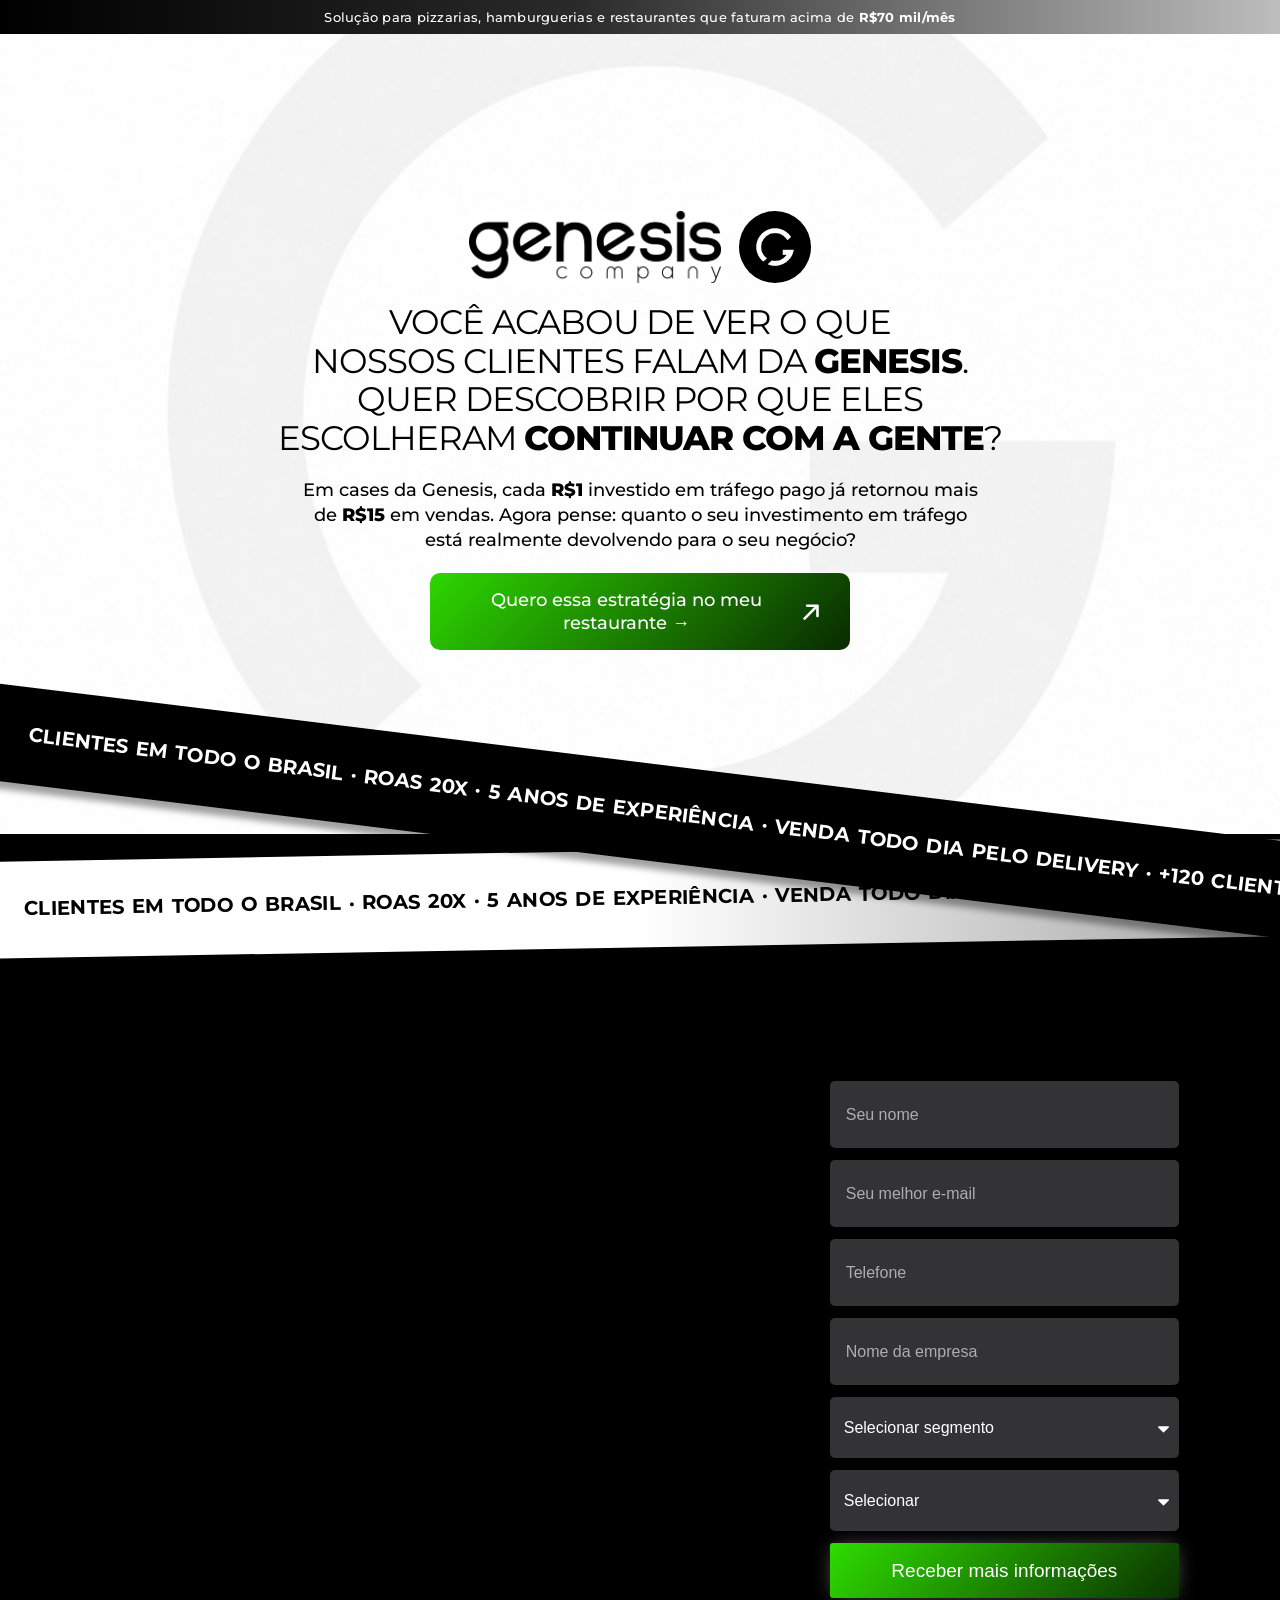
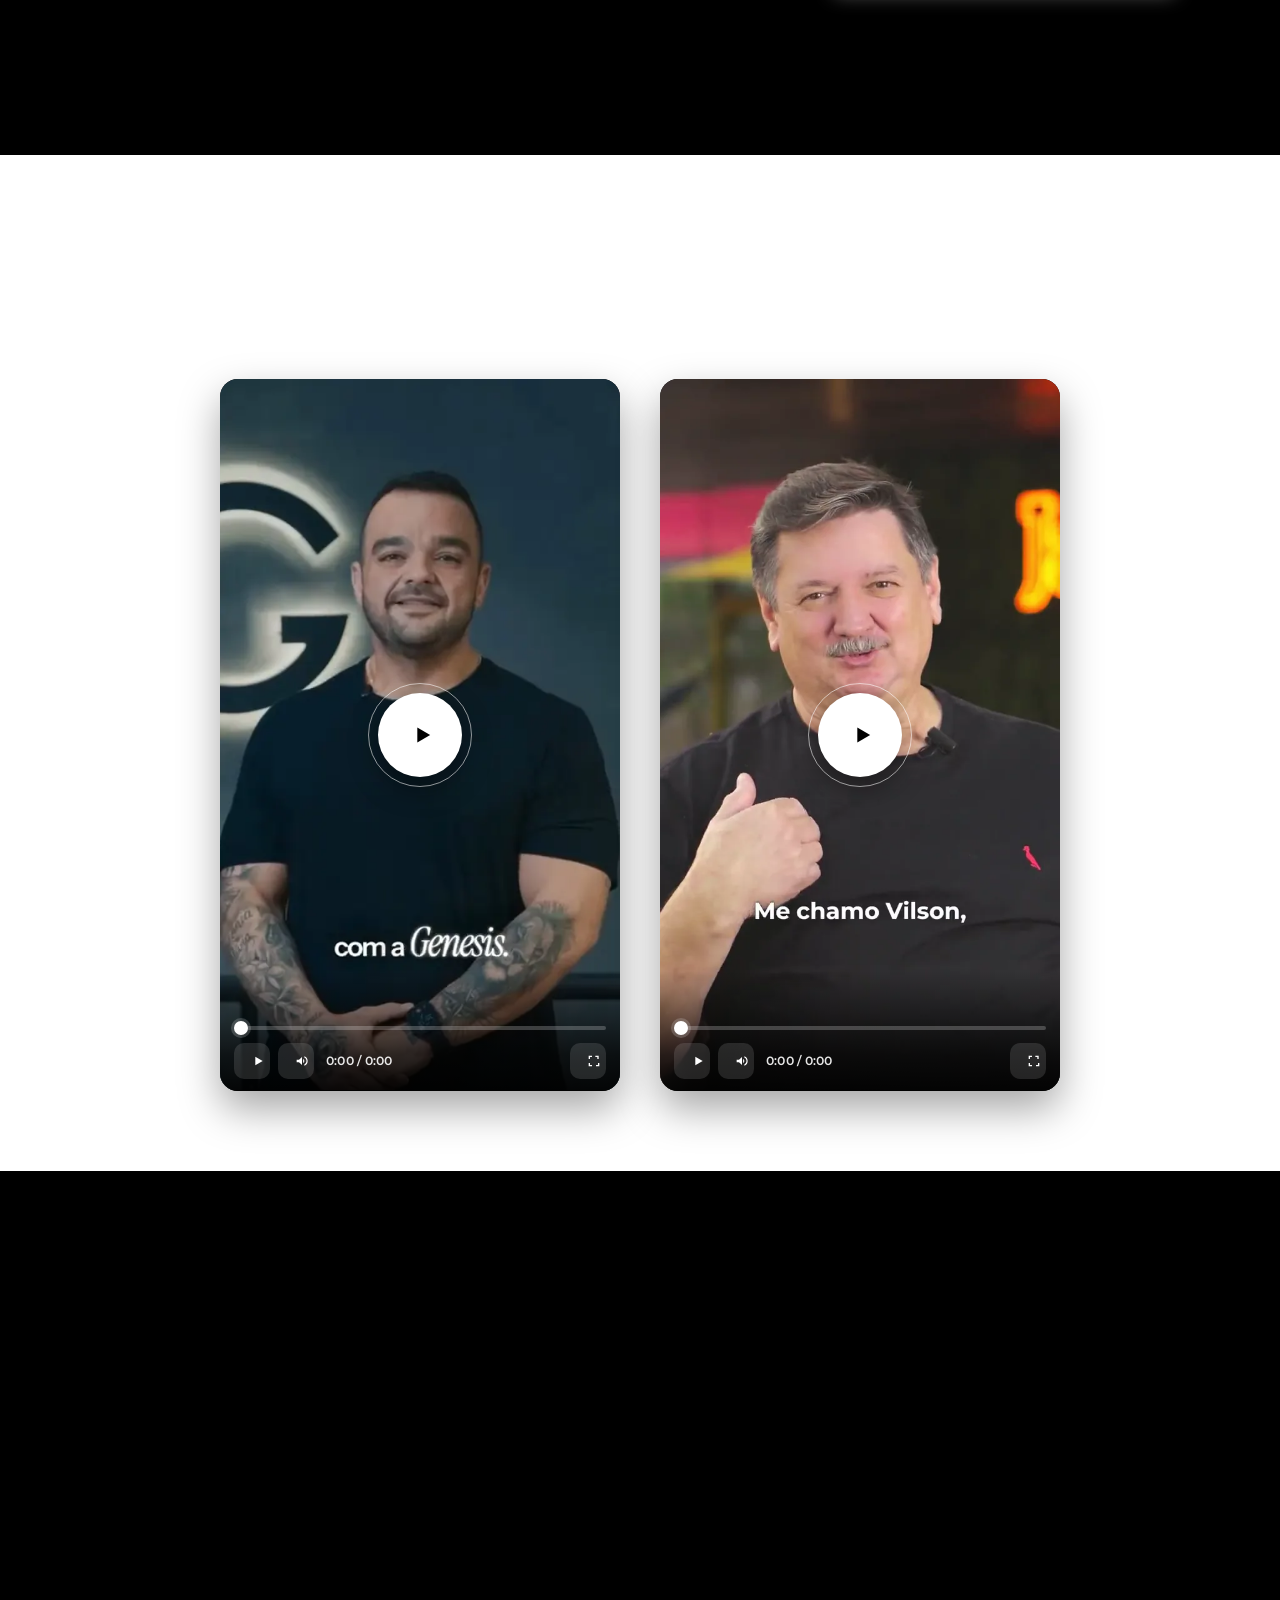
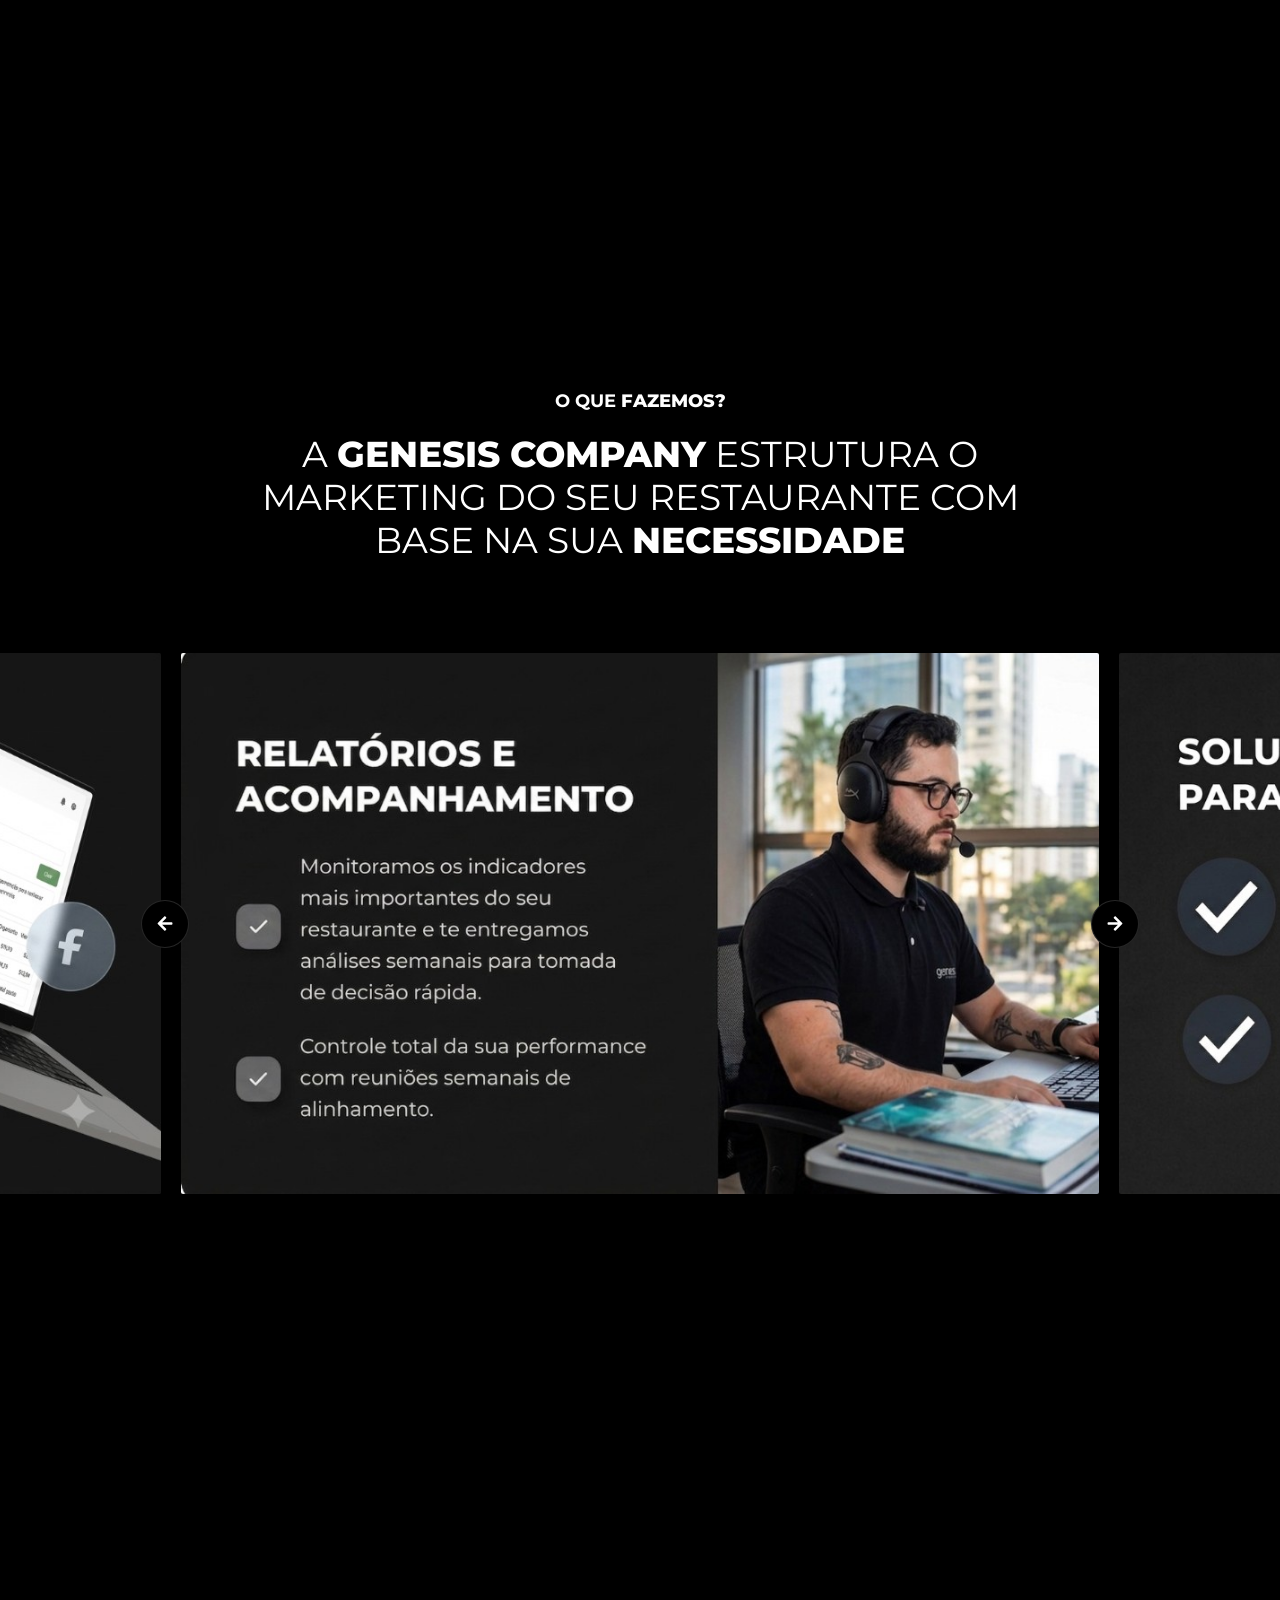
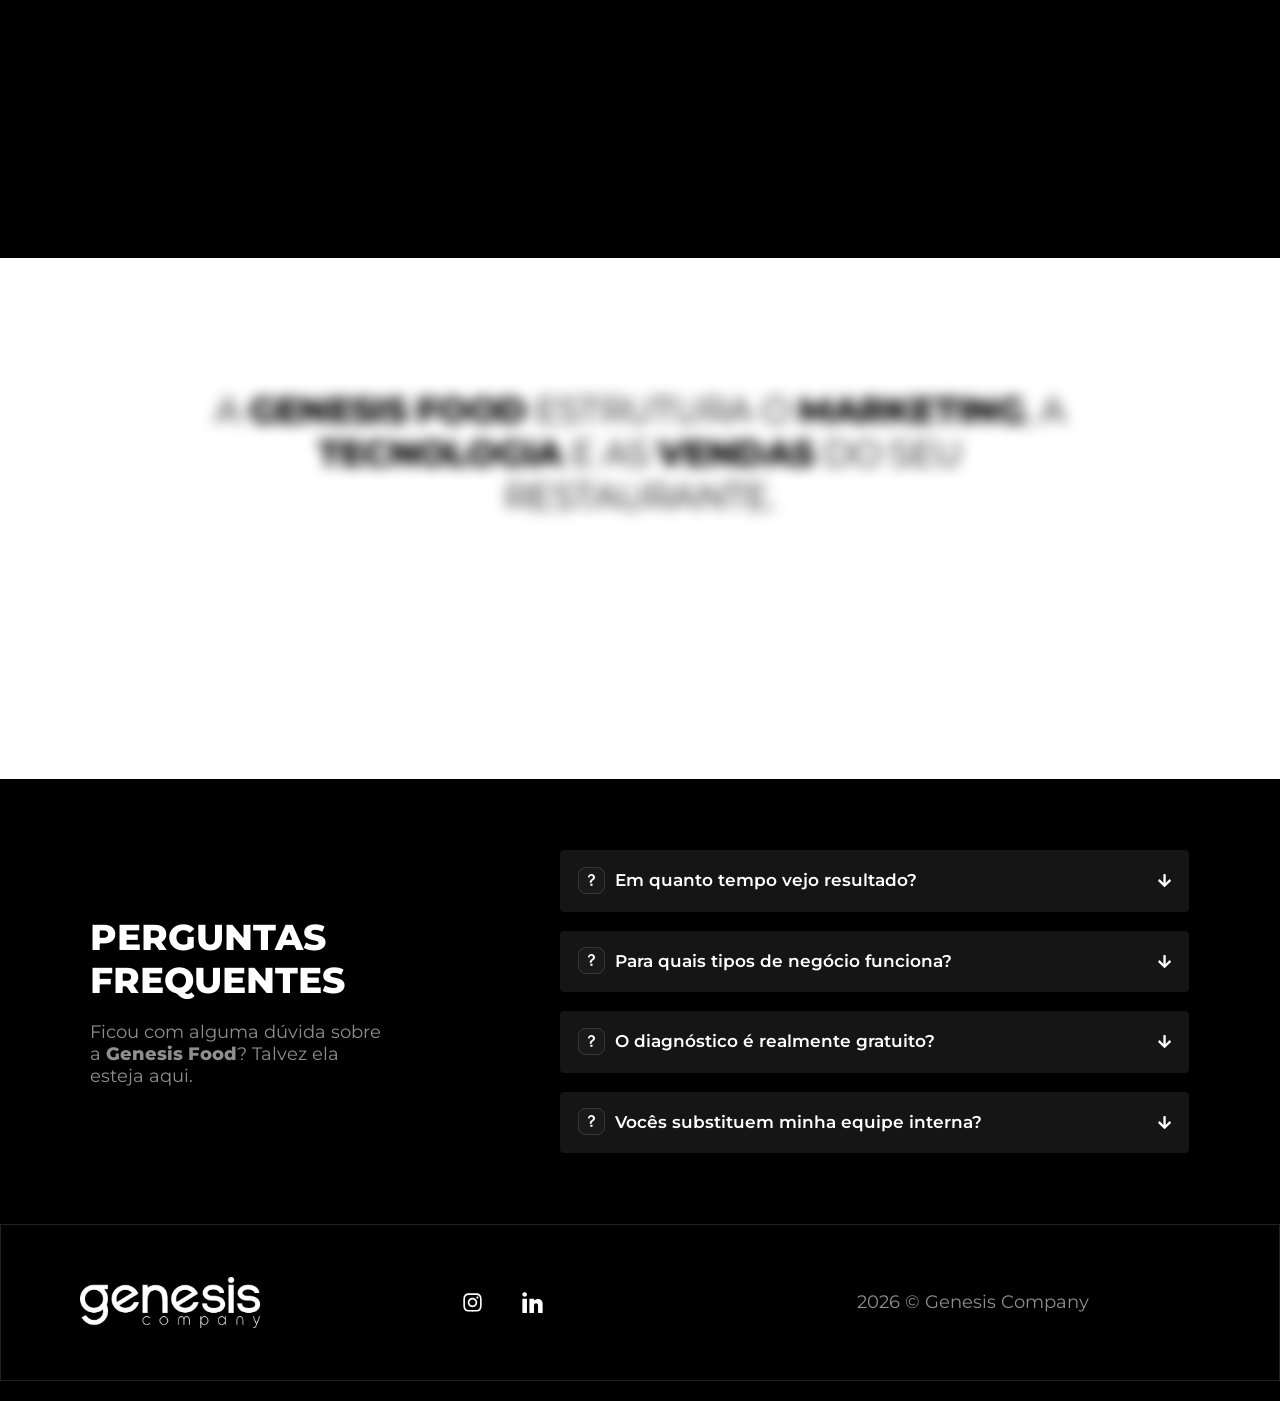
==== commit 8563a429: "Point Proximo Case and Estrategia LPs to companygenesis Hostinger subdomains. Co-authored-by: Cursor" ====
--- a/index.estrategia.html
+++ b/index.estrategia.html
@@ -2,7 +2,7 @@
 <link rel="preload" as="image" href="./wp-content/uploads/2025/10/hero-bg-g.png" fetchpriority="high">
 <link rel="preconnect" href="https://cdn.jsdelivr.net" crossorigin>
 <link rel="dns-prefetch" href="https://cdn.jsdelivr.net">
-<script data-no-optimize="1">var litespeed_docref=sessionStorage.getItem("litespeed_docref");litespeed_docref&&(Object.defineProperty(document,"referrer",{get:function(){return litespeed_docref}}),sessionStorage.removeItem("litespeed_docref"));</script> <meta charset="UTF-8"><meta name='robots' content='index, follow, max-image-preview:large, max-snippet:-1, max-video-preview:-1' /><title>Genesis Food | Estratégia dos Cases</title><meta name="description" content="Aumente o movimento do seu restaurante com estratégias de marketing feitas sob medida. Gestão de redes sociais, tráfego pago e cardápio digital." /><link rel="canonical" href="https://foods.companygenesis.com.br/" /><meta property="og:locale" content="pt_BR" /><meta property="og:type" content="article" /><meta property="og:title" content="Genesis Food | Estratégia dos Cases" /><meta property="og:description" content="Aumente o movimento do seu restaurante com estratégias de marketing feitas sob medida. Gestão de redes sociais, tráfego pago e cardápio digital." /><meta property="og:url" content="https://foods.companygenesis.com.br/" /><meta property="og:site_name" content="Genesis Company" /><meta property="article:modified_time" content="2026-07-18T01:22:32+00:00" /><meta property="og:image" content="https://foods.companygenesis.com.br/wp-content/uploads/2025/10/og-genesis-food.png" /><meta property="og:image:width" content="1200" /><meta property="og:image:height" content="630" /><meta property="og:image:type" content="image/png" /><meta name="twitter:card" content="summary_large_image" /><meta name="twitter:image" content="https://foods.companygenesis.com.br/wp-content/uploads/2025/10/og-genesis-food.png" /><meta name="twitter:title" content="Genesis Food | Estratégia dos Cases" /><meta name="twitter:label1" content="Est. tempo de leitura" /><meta name="twitter:data1" content="13 minutos" /> <script type="application/ld+json" class="yoast-schema-graph">{"@context":"https:\/\/schema.org","@graph":[{"@type":"WebPage","@id":"https:\/\/foods.companygenesis.com.br\/00-lp\/","url":"https:\/\/foods.companygenesis.com.br\/00-lp\/","name":"Marketing para Restaurantes | Genesis Food","isPartOf":{"@id":"https:\/\/foods.companygenesis.com.br\/#website"},"primaryImageOfPage":{"@id":"https:\/\/foods.companygenesis.com.br\/00-lp\/#primaryimage"},"image":{"@id":"https:\/\/foods.companygenesis.com.br\/00-lp\/#primaryimage"},"thumbnailUrl":"https:\/\/foods.companygenesis.com.br\/wp-content\/uploads\/2025\/10\/og-genesis-food.png","datePublished":"2025-10-16T03:11:54+00:00","dateModified":"2026-07-18T01:22:32+00:00","description":"Aumente o movimento do seu restaurante com estratégias de marketing feitas sob medida. Gestão de redes sociais, tráfego pago e cardápio digital.","breadcrumb":{"@id":"https:\/\/foods.companygenesis.com.br\/00-lp\/#breadcrumb"},"inLanguage":"pt-BR","potentialAction":[{"@type":"ReadAction","target":["https:\/\/foods.companygenesis.com.br\/00-lp\/"]}]},{"@type":"ImageObject","inLanguage":"pt-BR","@id":"https:\/\/foods.companygenesis.com.br\/00-lp\/#primaryimage","url":"https:\/\/foods.companygenesis.com.br\/wp-content\/uploads\/2025\/10\/og-genesis-food.png","contentUrl":"https:\/\/foods.companygenesis.com.br\/wp-content\/uploads\/2025\/10\/og-genesis-food.png","width":513,"height":147},{"@type":"BreadcrumbList","@id":"https:\/\/foods.companygenesis.com.br\/00-lp\/#breadcrumb","itemListElement":[{"@type":"ListItem","position":1,"name":"Início","item":"https:\/\/foods.companygenesis.com.br\/"},{"@type":"ListItem","position":2,"name":"Marketing para Restaurantes | Genesis Food"}]},{"@type":"WebSite","@id":"https:\/\/foods.companygenesis.com.br\/#website","url":"https:\/\/foods.companygenesis.com.br\/","name":"Genesis Company","description":"Aumente seu faturamento através da internet","potentialAction":[{"@type":"SearchAction","target":{"@type":"EntryPoint","urlTemplate":"https:\/\/foods.companygenesis.com.br\/?s={search_term_string}"},"query-input":{"@type":"PropertyValueSpecification","valueRequired":true,"valueName":"search_term_string"}}],"inLanguage":"pt-BR"}]}</script> <link rel="alternate" type="application/rss+xml" title="Feed para Genesis Company &raquo;" href="https://foods.companygenesis.com.br/feed/" /><link rel="alternate" type="application/rss+xml" title="Feed de comentários para Genesis Company &raquo;" href="https://foods.companygenesis.com.br/comments/feed/" /><link rel="alternate" title="oEmbed (JSON)" type="application/json+oembed" href="https://foods.companygenesis.com.br/wp-json/oembed/1.0/embed?url=https%3A%2F%2Ffoods.companygenesis.com.br%2F00-lp%2F" /><link rel="alternate" title="oEmbed (XML)" type="text/xml+oembed" href="https://foods.companygenesis.com.br/wp-json/oembed/1.0/embed?url=https%3A%2F%2Ffoods.companygenesis.com.br%2F00-lp%2F&#038;format=xml" /><style id='wp-img-auto-sizes-contain-inline-css'>img:is([sizes=auto i],[sizes^="auto," i]){contain-intrinsic-size:3000px 1500px}
+<script data-no-optimize="1">var litespeed_docref=sessionStorage.getItem("litespeed_docref");litespeed_docref&&(Object.defineProperty(document,"referrer",{get:function(){return litespeed_docref}}),sessionStorage.removeItem("litespeed_docref"));</script> <meta charset="UTF-8"><meta name='robots' content='index, follow, max-image-preview:large, max-snippet:-1, max-video-preview:-1' /><title>Genesis Food | Estratégia dos Cases</title><meta name="description" content="Aumente o movimento do seu restaurante com estratégias de marketing feitas sob medida. Gestão de redes sociais, tráfego pago e cardápio digital." /><link rel="canonical" href="https://estrategia.companygenesis.com.br/" /><meta property="og:locale" content="pt_BR" /><meta property="og:type" content="article" /><meta property="og:title" content="Genesis Food | Estratégia dos Cases" /><meta property="og:description" content="Aumente o movimento do seu restaurante com estratégias de marketing feitas sob medida. Gestão de redes sociais, tráfego pago e cardápio digital." /><meta property="og:url" content="https://estrategia.companygenesis.com.br/" /><meta property="og:site_name" content="Genesis Company" /><meta property="article:modified_time" content="2026-07-18T01:22:32+00:00" /><meta property="og:image" content="https://estrategia.companygenesis.com.br/wp-content/uploads/2025/10/og-genesis-food.png" /><meta property="og:image:width" content="1200" /><meta property="og:image:height" content="630" /><meta property="og:image:type" content="image/png" /><meta name="twitter:card" content="summary_large_image" /><meta name="twitter:image" content="https://estrategia.companygenesis.com.br/wp-content/uploads/2025/10/og-genesis-food.png" /><meta name="twitter:title" content="Genesis Food | Estratégia dos Cases" /><meta name="twitter:label1" content="Est. tempo de leitura" /><meta name="twitter:data1" content="13 minutos" /> <script type="application/ld+json" class="yoast-schema-graph">{"@context":"https:\/\/schema.org","@graph":[{"@type":"WebPage","@id":"https:\/\/estrategia.companygenesis.com.br\/00-lp\/","url":"https:\/\/estrategia.companygenesis.com.br\/00-lp\/","name":"Marketing para Restaurantes | Genesis Food","isPartOf":{"@id":"https:\/\/estrategia.companygenesis.com.br\/#website"},"primaryImageOfPage":{"@id":"https:\/\/estrategia.companygenesis.com.br\/00-lp\/#primaryimage"},"image":{"@id":"https:\/\/estrategia.companygenesis.com.br\/00-lp\/#primaryimage"},"thumbnailUrl":"https:\/\/estrategia.companygenesis.com.br\/wp-content\/uploads\/2025\/10\/og-genesis-food.png","datePublished":"2025-10-16T03:11:54+00:00","dateModified":"2026-07-18T01:22:32+00:00","description":"Aumente o movimento do seu restaurante com estratégias de marketing feitas sob medida. Gestão de redes sociais, tráfego pago e cardápio digital.","breadcrumb":{"@id":"https:\/\/estrategia.companygenesis.com.br\/00-lp\/#breadcrumb"},"inLanguage":"pt-BR","potentialAction":[{"@type":"ReadAction","target":["https:\/\/estrategia.companygenesis.com.br\/00-lp\/"]}]},{"@type":"ImageObject","inLanguage":"pt-BR","@id":"https:\/\/estrategia.companygenesis.com.br\/00-lp\/#primaryimage","url":"https:\/\/estrategia.companygenesis.com.br\/wp-content\/uploads\/2025\/10\/og-genesis-food.png","contentUrl":"https:\/\/estrategia.companygenesis.com.br\/wp-content\/uploads\/2025\/10\/og-genesis-food.png","width":513,"height":147},{"@type":"BreadcrumbList","@id":"https:\/\/estrategia.companygenesis.com.br\/00-lp\/#breadcrumb","itemListElement":[{"@type":"ListItem","position":1,"name":"Início","item":"https:\/\/estrategia.companygenesis.com.br\/"},{"@type":"ListItem","position":2,"name":"Marketing para Restaurantes | Genesis Food"}]},{"@type":"WebSite","@id":"https:\/\/estrategia.companygenesis.com.br\/#website","url":"https:\/\/estrategia.companygenesis.com.br\/","name":"Genesis Company","description":"Aumente seu faturamento através da internet","potentialAction":[{"@type":"SearchAction","target":{"@type":"EntryPoint","urlTemplate":"https:\/\/estrategia.companygenesis.com.br\/?s={search_term_string}"},"query-input":{"@type":"PropertyValueSpecification","valueRequired":true,"valueName":"search_term_string"}}],"inLanguage":"pt-BR"}]}</script> <link rel="alternate" type="application/rss+xml" title="Feed para Genesis Company &raquo;" href="https://estrategia.companygenesis.com.br/feed/" /><link rel="alternate" type="application/rss+xml" title="Feed de comentários para Genesis Company &raquo;" href="https://estrategia.companygenesis.com.br/comments/feed/" /><link rel="alternate" title="oEmbed (JSON)" type="application/json+oembed" href="https://estrategia.companygenesis.com.br/wp-json/oembed/1.0/embed?url=https%3A%2F%2Festrategia.companygenesis.com.br%2F00-lp%2F" /><link rel="alternate" title="oEmbed (XML)" type="text/xml+oembed" href="https://estrategia.companygenesis.com.br/wp-json/oembed/1.0/embed?url=https%3A%2F%2Festrategia.companygenesis.com.br%2F00-lp%2F&#038;format=xml" /><style id='wp-img-auto-sizes-contain-inline-css'>img:is([sizes=auto i],[sizes^="auto," i]){contain-intrinsic-size:3000px 1500px}
 /*# sourceURL=wp-img-auto-sizes-contain-inline-css */</style><link data-optimized="2" rel="stylesheet" href="./assets/css/main.css" /><style id='global-styles-inline-css'>:root{--wp--preset--aspect-ratio--square: 1;--wp--preset--aspect-ratio--4-3: 4/3;--wp--preset--aspect-ratio--3-4: 3/4;--wp--preset--aspect-ratio--3-2: 3/2;--wp--preset--aspect-ratio--2-3: 2/3;--wp--preset--aspect-ratio--16-9: 16/9;--wp--preset--aspect-ratio--9-16: 9/16;--wp--preset--color--black: #000000;--wp--preset--color--cyan-bluish-gray: #abb8c3;--wp--preset--color--white: #ffffff;--wp--preset--color--pale-pink: #f78da7;--wp--preset--color--vivid-red: #cf2e2e;--wp--preset--color--luminous-vivid-orange: #ff6900;--wp--preset--color--luminous-vivid-amber: #fcb900;--wp--preset--color--light-green-cyan: #7bdcb5;--wp--preset--color--vivid-green-cyan: #00d084;--wp--preset--color--pale-cyan-blue: #8ed1fc;--wp--preset--color--vivid-cyan-blue: #0693e3;--wp--preset--color--vivid-purple: #9b51e0;--wp--preset--gradient--vivid-cyan-blue-to-vivid-purple: linear-gradient(135deg,rgb(6,147,227) 0%,rgb(155,81,224) 100%);--wp--preset--gradient--light-green-cyan-to-vivid-green-cyan: linear-gradient(135deg,rgb(122,220,180) 0%,rgb(0,208,130) 100%);--wp--preset--gradient--luminous-vivid-amber-to-luminous-vivid-orange: linear-gradient(135deg,rgb(252,185,0) 0%,rgb(255,105,0) 100%);--wp--preset--gradient--luminous-vivid-orange-to-vivid-red: linear-gradient(135deg,rgb(255,105,0) 0%,rgb(207,46,46) 100%);--wp--preset--gradient--very-light-gray-to-cyan-bluish-gray: linear-gradient(135deg,rgb(238,238,238) 0%,rgb(169,184,195) 100%);--wp--preset--gradient--cool-to-warm-spectrum: linear-gradient(135deg,rgb(74,234,220) 0%,rgb(151,120,209) 20%,rgb(207,42,186) 40%,rgb(238,44,130) 60%,rgb(251,105,98) 80%,rgb(254,248,76) 100%);--wp--preset--gradient--blush-light-purple: linear-gradient(135deg,rgb(255,206,236) 0%,rgb(152,150,240) 100%);--wp--preset--gradient--blush-bordeaux: linear-gradient(135deg,rgb(254,205,165) 0%,rgb(254,45,45) 50%,rgb(107,0,62) 100%);--wp--preset--gradient--luminous-dusk: linear-gradient(135deg,rgb(255,203,112) 0%,rgb(199,81,192) 50%,rgb(65,88,208) 100%);--wp--preset--gradient--pale-ocean: linear-gradient(135deg,rgb(255,245,203) 0%,rgb(182,227,212) 50%,rgb(51,167,181) 100%);--wp--preset--gradient--electric-grass: linear-gradient(135deg,rgb(202,248,128) 0%,rgb(113,206,126) 100%);--wp--preset--gradient--midnight: linear-gradient(135deg,rgb(2,3,129) 0%,rgb(40,116,252) 100%);--wp--preset--font-size--small: 13px;--wp--preset--font-size--medium: 20px;--wp--preset--font-size--large: 36px;--wp--preset--font-size--x-large: 42px;--wp--preset--spacing--20: 0.44rem;--wp--preset--spacing--30: 0.67rem;--wp--preset--spacing--40: 1rem;--wp--preset--spacing--50: 1.5rem;--wp--preset--spacing--60: 2.25rem;--wp--preset--spacing--70: 3.38rem;--wp--preset--spacing--80: 5.06rem;--wp--preset--shadow--natural: 6px 6px 9px rgba(0, 0, 0, 0.2);--wp--preset--shadow--deep: 12px 12px 50px rgba(0, 0, 0, 0.4);--wp--preset--shadow--sharp: 6px 6px 0px rgba(0, 0, 0, 0.2);--wp--preset--shadow--outlined: 6px 6px 0px -3px rgb(255, 255, 255), 6px 6px rgb(0, 0, 0);--wp--preset--shadow--crisp: 6px 6px 0px rgb(0, 0, 0);}:root { --wp--style--global--content-size: 800px;--wp--style--global--wide-size: 1200px; }:where(body) { margin: 0; }.wp-site-blocks > .alignleft { float: left; margin-right: 2em; }.wp-site-blocks > .alignright { float: right; margin-left: 2em; }.wp-site-blocks > .aligncenter { justify-content: center; margin-left: auto; margin-right: auto; }:where(.wp-site-blocks) > * { margin-block-start: 24px; margin-block-end: 0; }:where(.wp-site-blocks) > :first-child { margin-block-start: 0; }:where(.wp-site-blocks) > :last-child { margin-block-end: 0; }:root { --wp--style--block-gap: 24px; }:root :where(.is-layout-flow) > :first-child{margin-block-start: 0;}:root :where(.is-layout-flow) > :last-child{margin-block-end: 0;}:root :where(.is-layout-flow) > *{margin-block-start: 24px;margin-block-end: 0;}:root :where(.is-layout-constrained) > :first-child{margin-block-start: 0;}:root :where(.is-layout-constrained) > :last-child{margin-block-end: 0;}:root :where(.is-layout-constrained) > *{margin-block-start: 24px;margin-block-end: 0;}:root :where(.is-layout-flex){gap: 24px;}:root :where(.is-layout-grid){gap: 24px;}.is-layout-flow > .alignleft{float: left;margin-inline-start: 0;margin-inline-end: 2em;}.is-layout-flow > .alignright{float: right;margin-inline-start: 2em;margin-inline-end: 0;}.is-layout-flow > .aligncenter{margin-left: auto !important;margin-right: auto !important;}.is-layout-constrained > .alignleft{float: left;margin-inline-start: 0;margin-inline-end: 2em;}.is-layout-constrained > .alignright{float: right;margin-inline-start: 2em;margin-inline-end: 0;}.is-layout-constrained > .aligncenter{margin-left: auto !important;margin-right: auto !important;}.is-layout-constrained > :where(:not(.alignleft):not(.alignright):not(.alignfull)){max-width: var(--wp--style--global--content-size);margin-left: auto !important;margin-right: auto !important;}.is-layout-constrained > .alignwide{max-width: var(--wp--style--global--wide-size);}body .is-layout-flex{display: flex;}.is-layout-flex{flex-wrap: wrap;align-items: center;}.is-layout-flex > :is(*, div){margin: 0;}body .is-layout-grid{display: grid;}.is-layout-grid > :is(*, div){margin: 0;}body{padding-top: 0px;padding-right: 0px;padding-bottom: 0px;padding-left: 0px;}a:where(:not(.wp-element-button)){text-decoration: underline;}:root :where(.wp-element-button, .wp-block-button__link){background-color: #32373c;border-width: 0;color: #fff;font-family: inherit;font-size: inherit;font-style: inherit;font-weight: inherit;letter-spacing: inherit;line-height: inherit;padding-top: calc(0.667em + 2px);padding-right: calc(1.333em + 2px);padding-bottom: calc(0.667em + 2px);padding-left: calc(1.333em + 2px);text-decoration: none;text-transform: inherit;}.has-black-color{color: var(--wp--preset--color--black) !important;}.has-cyan-bluish-gray-color{color: var(--wp--preset--color--cyan-bluish-gray) !important;}.has-white-color{color: var(--wp--preset--color--white) !important;}.has-pale-pink-color{color: var(--wp--preset--color--pale-pink) !important;}.has-vivid-red-color{color: var(--wp--preset--color--vivid-red) !important;}.has-luminous-vivid-orange-color{color: var(--wp--preset--color--luminous-vivid-orange) !important;}.has-luminous-vivid-amber-color{color: var(--wp--preset--color--luminous-vivid-amber) !important;}.has-light-green-cyan-color{color: var(--wp--preset--color--light-green-cyan) !important;}.has-vivid-green-cyan-color{color: var(--wp--preset--color--vivid-green-cyan) !important;}.has-pale-cyan-blue-color{color: var(--wp--preset--color--pale-cyan-blue) !important;}.has-vivid-cyan-blue-color{color: var(--wp--preset--color--vivid-cyan-blue) !important;}.has-vivid-purple-color{color: var(--wp--preset--color--vivid-purple) !important;}.has-black-background-color{background-color: var(--wp--preset--color--black) !important;}.has-cyan-bluish-gray-background-color{background-color: var(--wp--preset--color--cyan-bluish-gray) !important;}.has-white-background-color{background-color: var(--wp--preset--color--white) !important;}.has-pale-pink-background-color{background-color: var(--wp--preset--color--pale-pink) !important;}.has-vivid-red-background-color{background-color: var(--wp--preset--color--vivid-red) !important;}.has-luminous-vivid-orange-background-color{background-color: var(--wp--preset--color--luminous-vivid-orange) !important;}.has-luminous-vivid-amber-background-color{background-color: var(--wp--preset--color--luminous-vivid-amber) !important;}.has-light-green-cyan-background-color{background-color: var(--wp--preset--color--light-green-cyan) !important;}.has-vivid-green-cyan-background-color{background-color: var(--wp--preset--color--vivid-green-cyan) !important;}.has-pale-cyan-blue-background-color{background-color: var(--wp--preset--color--pale-cyan-blue) !important;}.has-vivid-cyan-blue-background-color{background-color: var(--wp--preset--color--vivid-cyan-blue) !important;}.has-vivid-purple-background-color{background-color: var(--wp--preset--color--vivid-purple) !important;}.has-black-border-color{border-color: var(--wp--preset--color--black) !important;}.has-cyan-bluish-gray-border-color{border-color: var(--wp--preset--color--cyan-bluish-gray) !important;}.has-white-border-color{border-color: var(--wp--preset--color--white) !important;}.has-pale-pink-border-color{border-color: var(--wp--preset--color--pale-pink) !important;}.has-vivid-red-border-color{border-color: var(--wp--preset--color--vivid-red) !important;}.has-luminous-vivid-orange-border-color{border-color: var(--wp--preset--color--luminous-vivid-orange) !important;}.has-luminous-vivid-amber-border-color{border-color: var(--wp--preset--color--luminous-vivid-amber) !important;}.has-light-green-cyan-border-color{border-color: var(--wp--preset--color--light-green-cyan) !important;}.has-vivid-green-cyan-border-color{border-color: var(--wp--preset--color--vivid-green-cyan) !important;}.has-pale-cyan-blue-border-color{border-color: var(--wp--preset--color--pale-cyan-blue) !important;}.has-vivid-cyan-blue-border-color{border-color: var(--wp--preset--color--vivid-cyan-blue) !important;}.has-vivid-purple-border-color{border-color: var(--wp--preset--color--vivid-purple) !important;}.has-vivid-cyan-blue-to-vivid-purple-gradient-background{background: var(--wp--preset--gradient--vivid-cyan-blue-to-vivid-purple) !important;}.has-light-green-cyan-to-vivid-green-cyan-gradient-background{background: var(--wp--preset--gradient--light-green-cyan-to-vivid-green-cyan) !important;}.has-luminous-vivid-amber-to-luminous-vivid-orange-gradient-background{background: var(--wp--preset--gradient--luminous-vivid-amber-to-luminous-vivid-orange) !important;}.has-luminous-vivid-orange-to-vivid-red-gradient-background{background: var(--wp--preset--gradient--luminous-vivid-orange-to-vivid-red) !important;}.has-very-light-gray-to-cyan-bluish-gray-gradient-background{background: var(--wp--preset--gradient--very-light-gray-to-cyan-bluish-gray) !important;}.has-cool-to-warm-spectrum-gradient-background{background: var(--wp--preset--gradient--cool-to-warm-spectrum) !important;}.has-blush-light-purple-gradient-background{background: var(--wp--preset--gradient--blush-light-purple) !important;}.has-blush-bordeaux-gradient-background{background: var(--wp--preset--gradient--blush-bordeaux) !important;}.has-luminous-dusk-gradient-background{background: var(--wp--preset--gradient--luminous-dusk) !important;}.has-pale-ocean-gradient-background{background: var(--wp--preset--gradient--pale-ocean) !important;}.has-electric-grass-gradient-background{background: var(--wp--preset--gradient--electric-grass) !important;}.has-midnight-gradient-background{background: var(--wp--preset--gradient--midnight) !important;}.has-small-font-size{font-size: var(--wp--preset--font-size--small) !important;}.has-medium-font-size{font-size: var(--wp--preset--font-size--medium) !important;}.has-large-font-size{font-size: var(--wp--preset--font-size--large) !important;}.has-x-large-font-size{font-size: var(--wp--preset--font-size--x-large) !important;}
 :root :where(.wp-block-pullquote){font-size: 1.5em;line-height: 1.6;}
 /*# sourceURL=global-styles-inline-css */</style><style id='hide_field_class_style-inline-css'>.cfef-hidden , .cfef-hidden-step-field {
@@ -12,7 +12,7 @@
 					display: none !important;
 			 	}
 /*# sourceURL=hide_field_class_style-inline-css */</style>
-<link rel="https://api.w.org/" href="https://foods.companygenesis.com.br/wp-json/" /><link rel="alternate" title="JSON" type="application/json" href="https://foods.companygenesis.com.br/wp-json/wp/v2/pages/3445" /><link rel="EditURI" type="application/rsd+xml" title="RSD" href="https://foods.companygenesis.com.br/xmlrpc.php?rsd" /><meta name="generator" content="WordPress 6.9.5" /><link rel='shortlink' href='https://foods.companygenesis.com.br/?p=3445' />
+<link rel="https://api.w.org/" href="https://estrategia.companygenesis.com.br/wp-json/" /><link rel="alternate" title="JSON" type="application/json" href="https://estrategia.companygenesis.com.br/wp-json/wp/v2/pages/3445" /><link rel="EditURI" type="application/rsd+xml" title="RSD" href="https://estrategia.companygenesis.com.br/xmlrpc.php?rsd" /><meta name="generator" content="WordPress 6.9.5" /><link rel='shortlink' href='https://estrategia.companygenesis.com.br/?p=3445' />
 <!-- Google Tag Manager -->
 <script>(function(w,d,s,l,i){w[l]=w[l]||[];w[l].push({'gtm.start':
 new Date().getTime(),event:'gtm.js'});var f=d.getElementsByTagName(s)[0],
